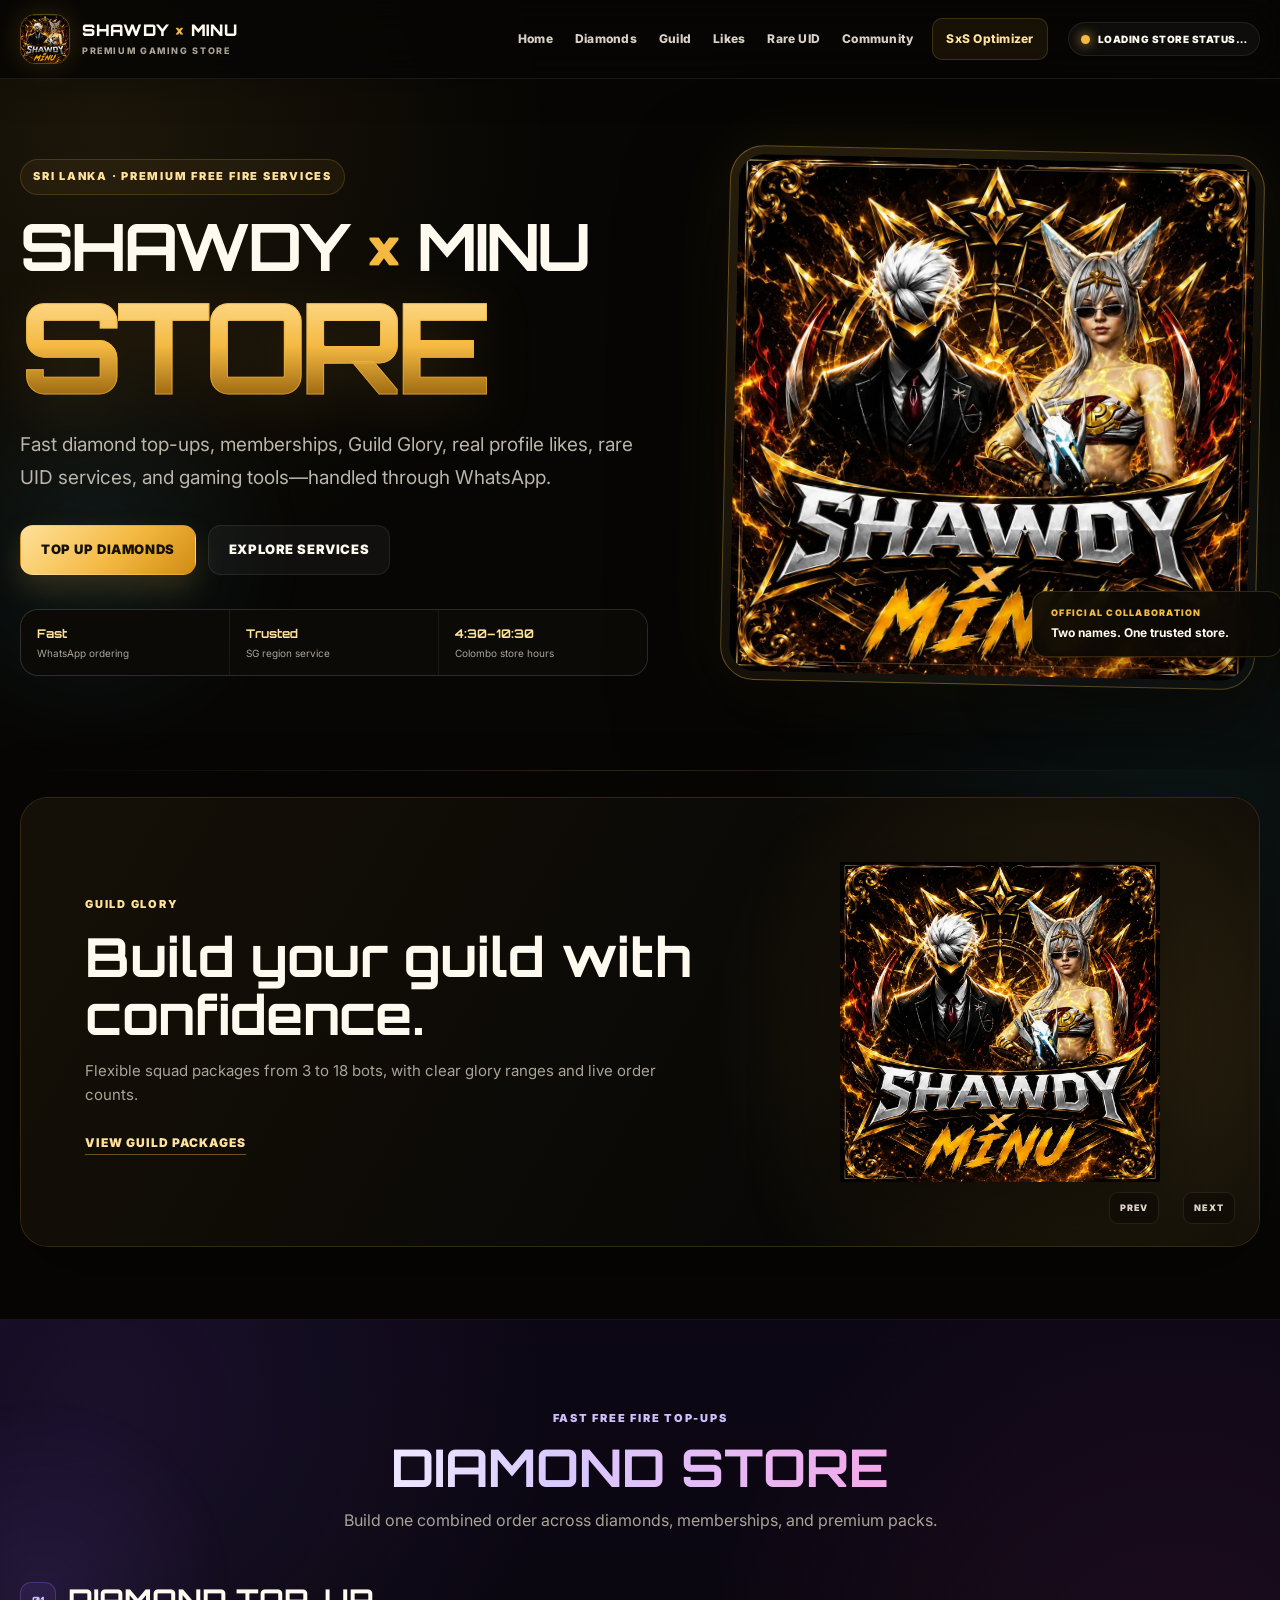
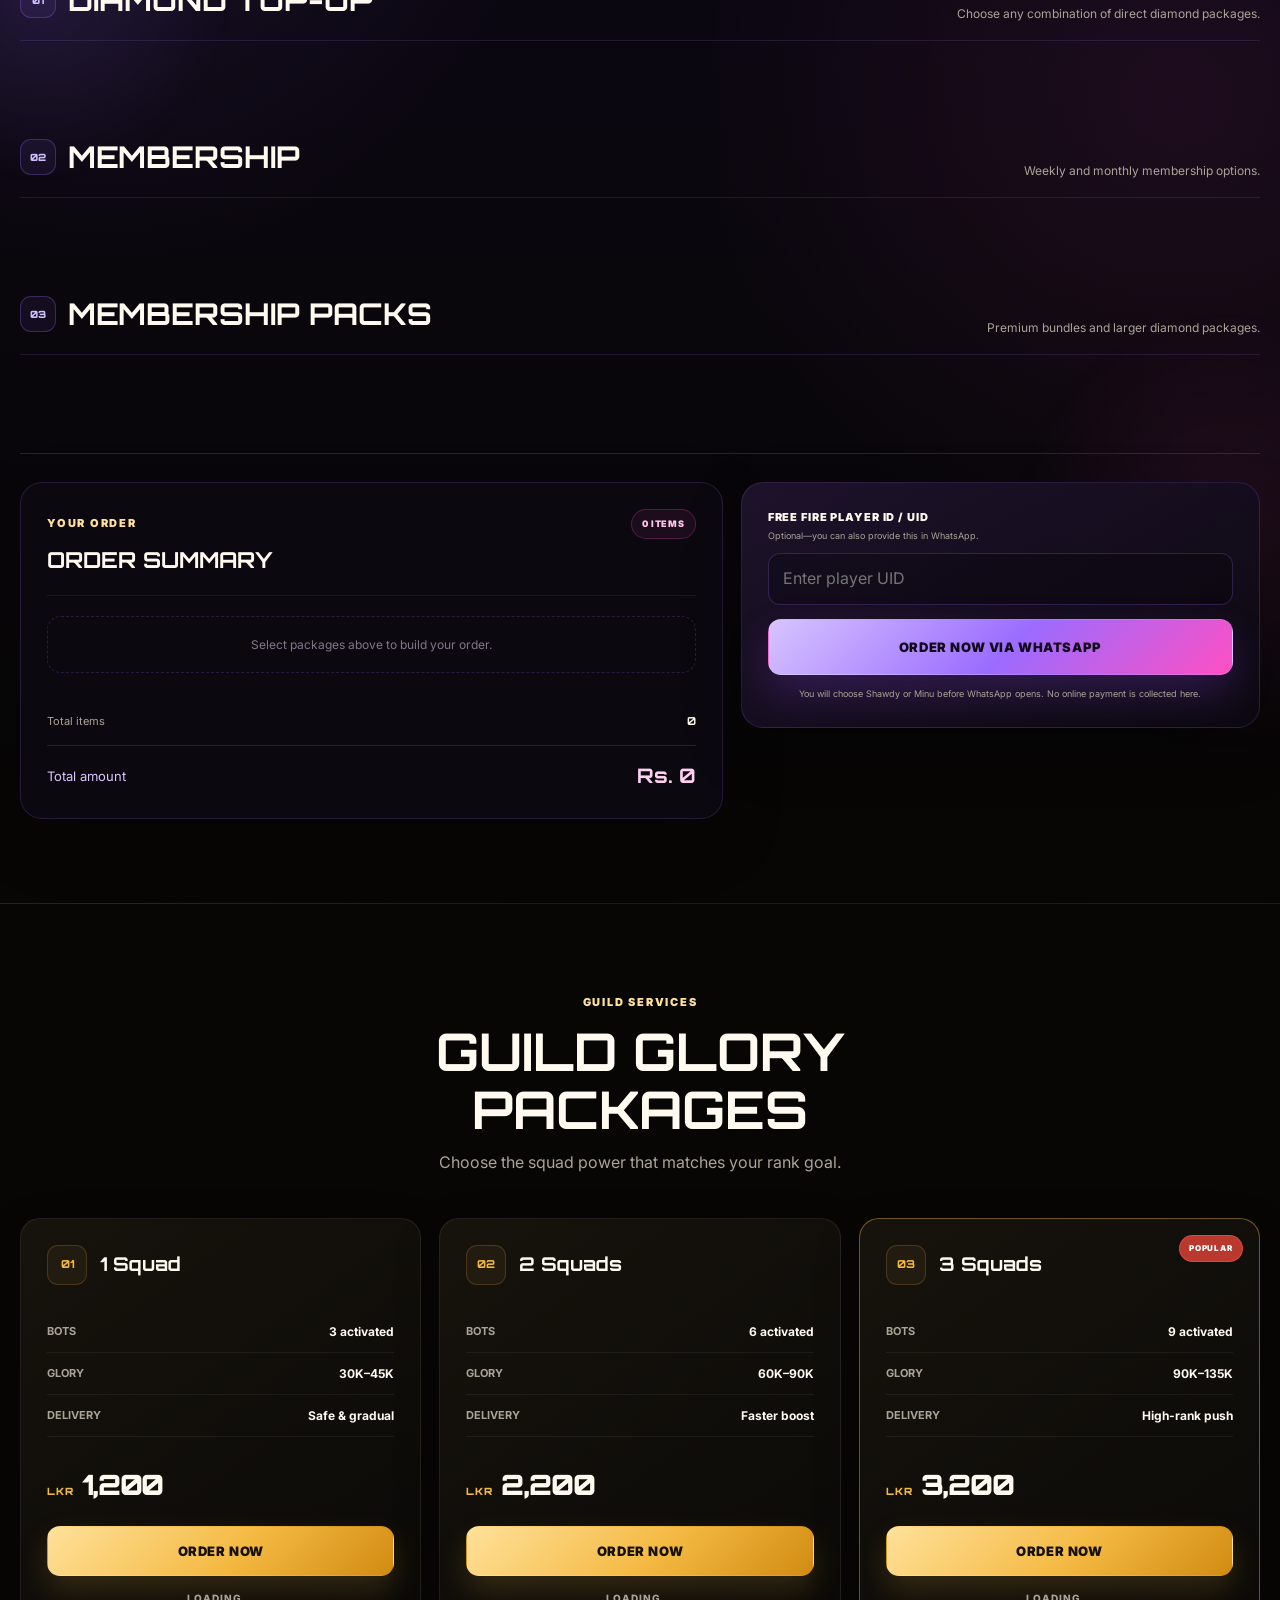
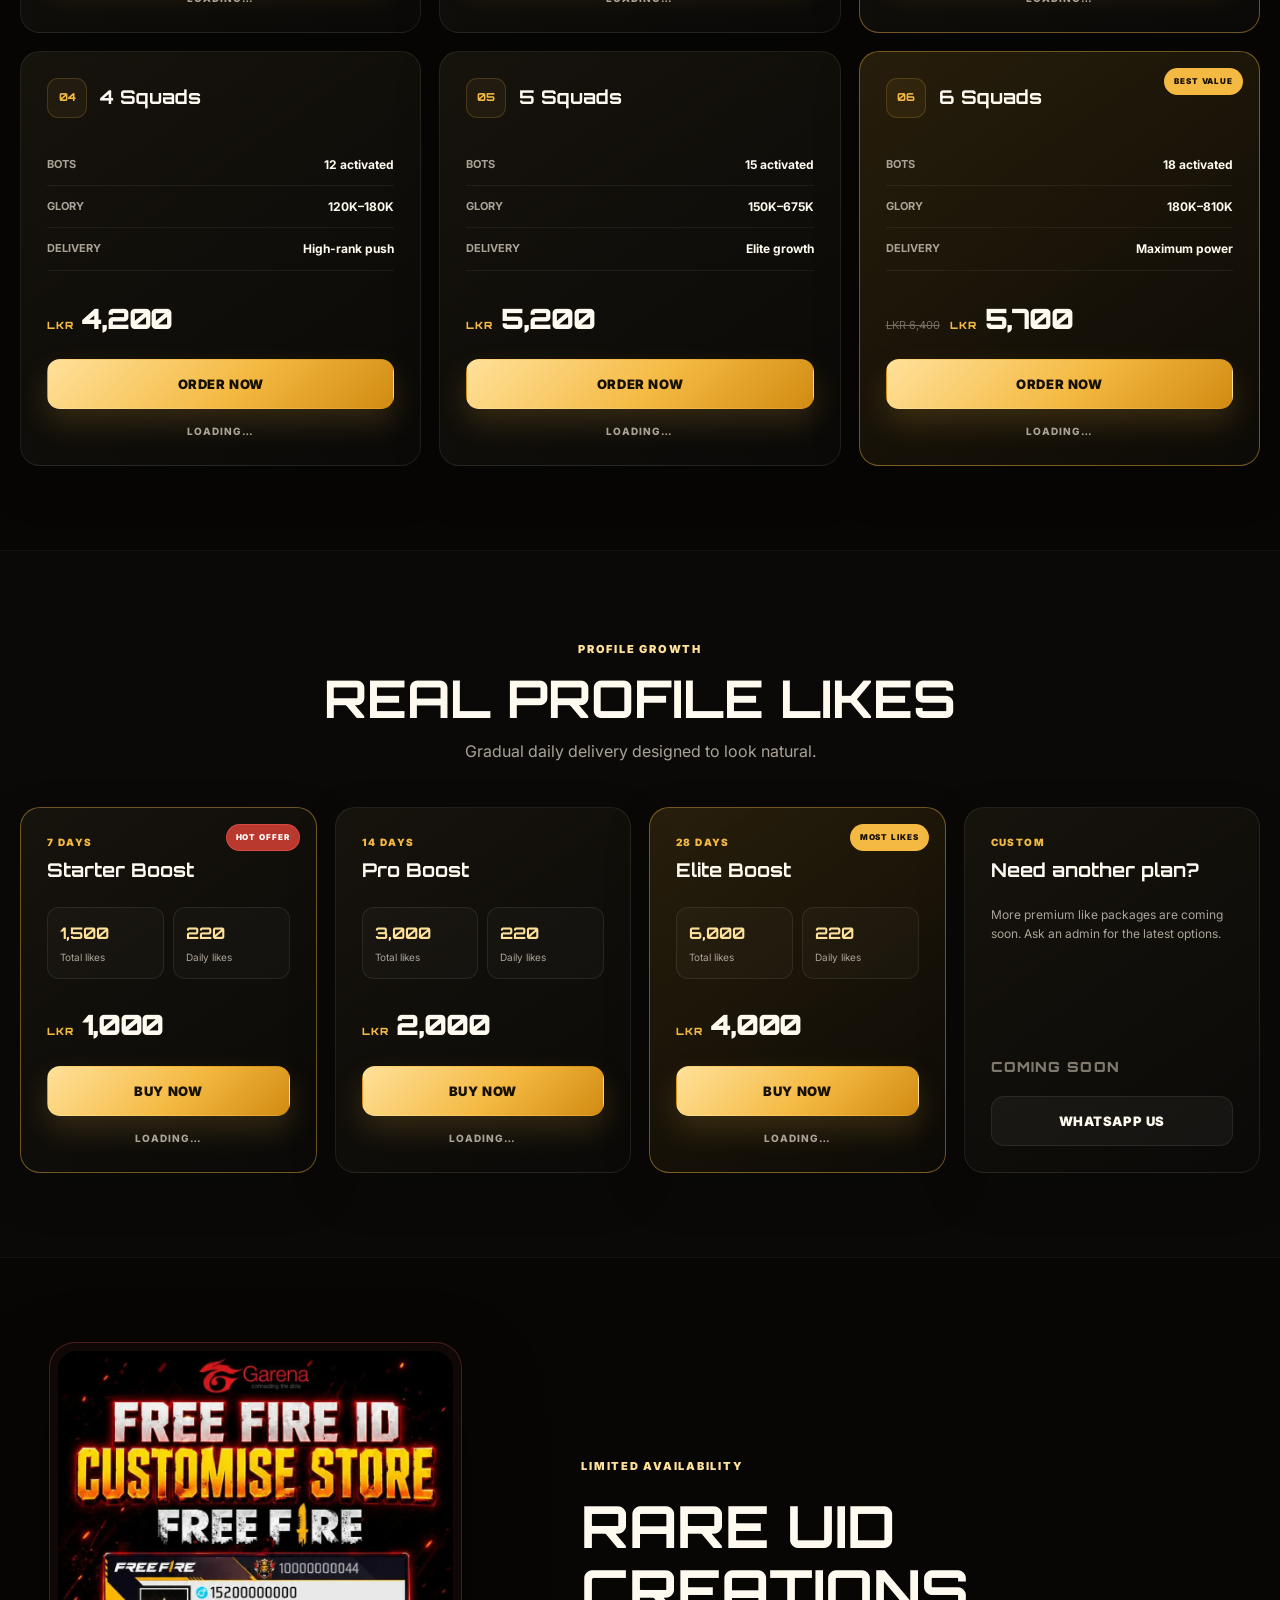
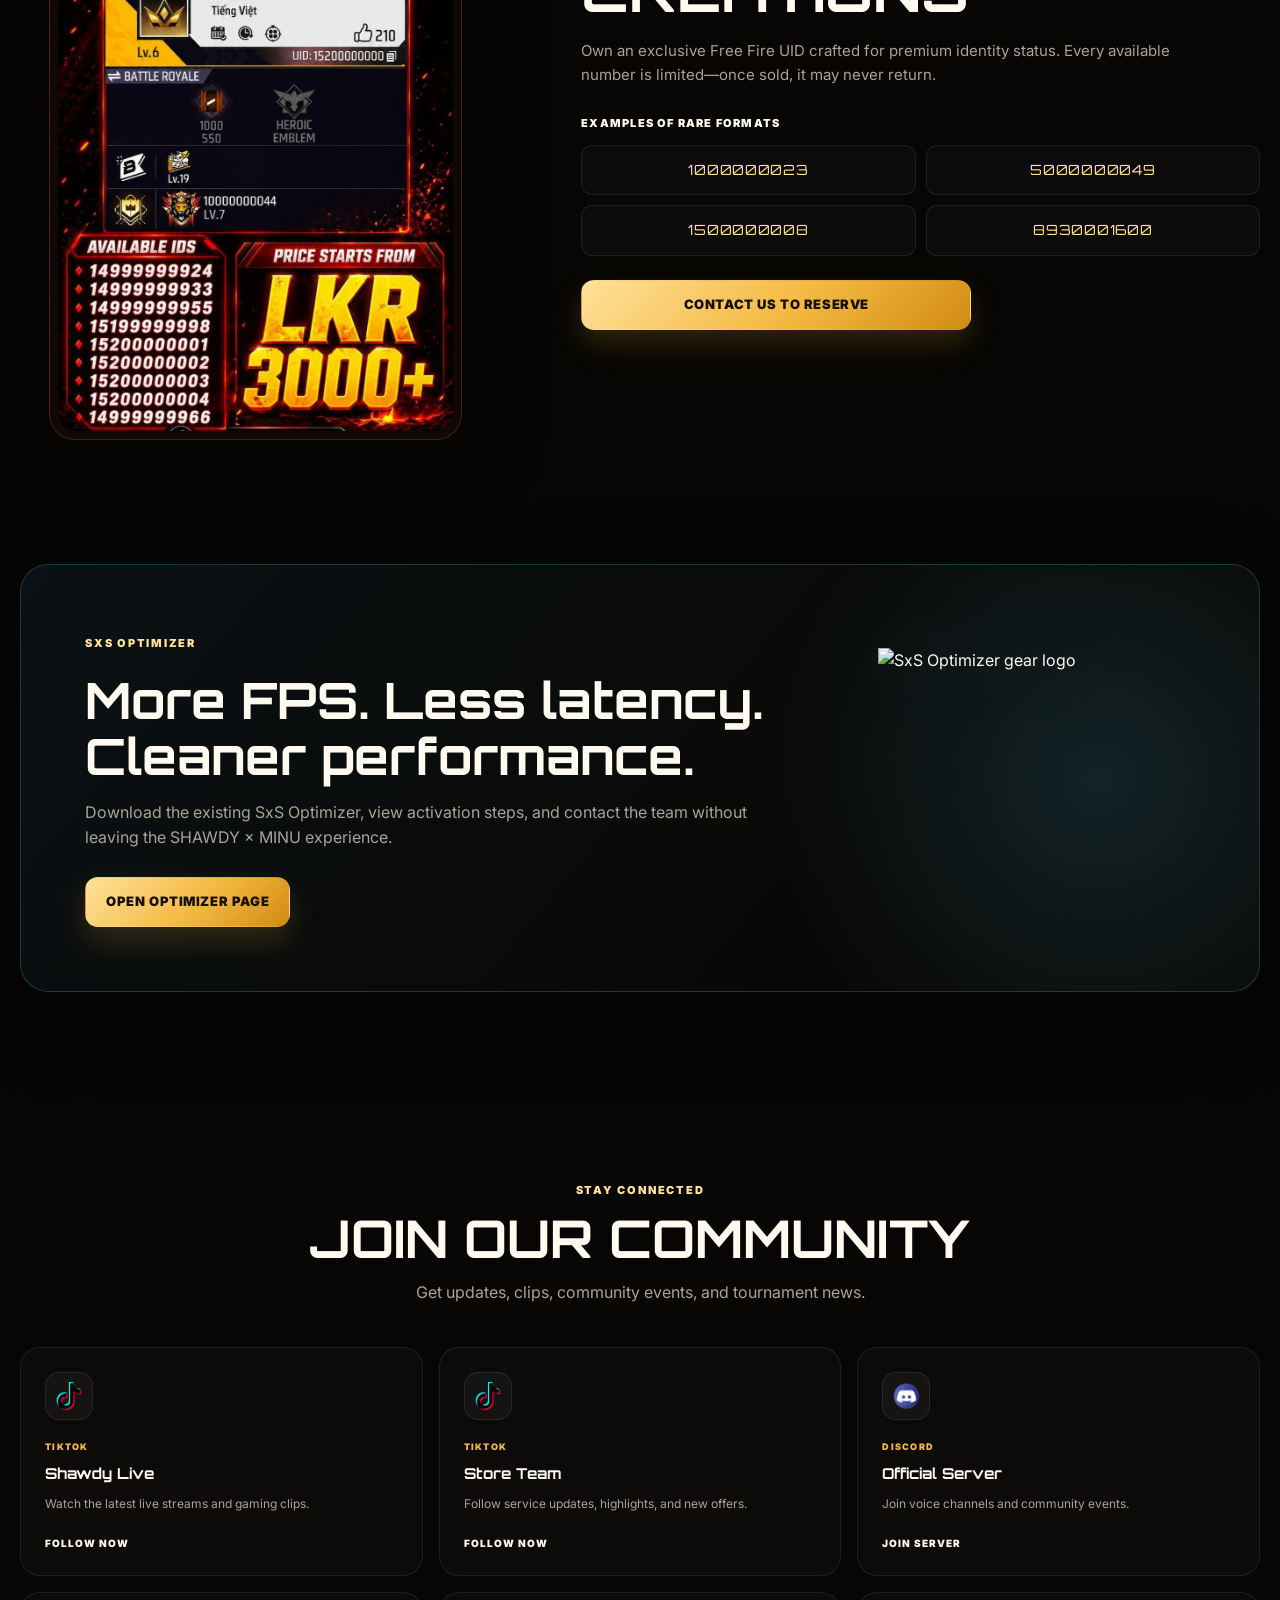
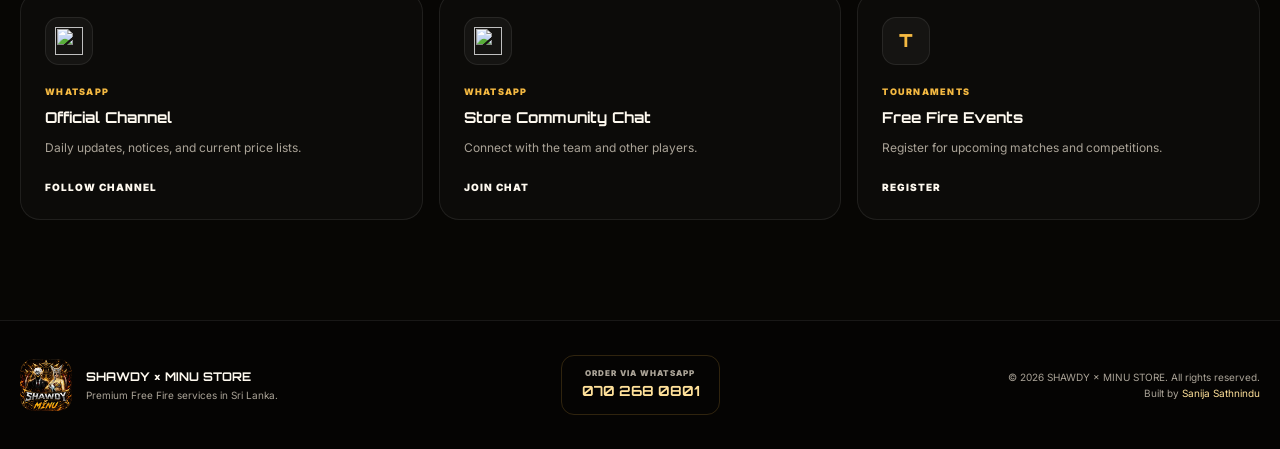
==== index.html @ c2f34974 "Add files via upload" ====
<!DOCTYPE html>
<html lang="en">
<head>
    <meta charset="UTF-8">
    <meta name="viewport" content="width=device-width, initial-scale=1.0">
    <meta name="description" content="SHAWDY X MINU STORE provides Free Fire diamond top-ups, memberships, Guild Glory, real profile likes, rare UID services, and SxS PC optimization in Sri Lanka.">
    <meta name="keywords" content="SHAWDY X MINU STORE, Free Fire Diamonds Sri Lanka, Free Fire Top Up Sri Lanka, Free Fire Membership Sri Lanka, Free Fire Guild Glory Sri Lanka, Free Fire Likes Sri Lanka, Rare UID Sri Lanka, SxS Optimizer">
    <meta name="author" content="Sanija Sathnindu Jayawickrama">
    <meta name="creator" content="Sanija Jayawickrama">
    <meta name="robots" content="index, follow">

    <meta property="og:type" content="website">
    <meta property="og:title" content="SHAWDY × MINU STORE | Premium Free Fire Services">
    <meta property="og:description" content="Fast, trusted Free Fire Guild Glory, profile likes, rare UID services, and PC optimization for Sri Lankan players.">
    <meta property="og:image" content="ASSETS/Branding/shawdy-minu-store.webp">
    <meta property="og:image:alt" content="SHAWDY X MINU STORE official artwork">
    <meta name="twitter:card" content="summary_large_image">
    <meta name="theme-color" content="#080706">

    <title>SHAWDY × MINU STORE | Premium Free Fire Services</title>

    <link rel="preconnect" href="https://fonts.googleapis.com">
    <link rel="preconnect" href="https://fonts.gstatic.com" crossorigin>
    <link href="https://fonts.googleapis.com/css2?family=Inter:wght@400;500;600;700;800&family=Orbitron:wght@600;700;800;900&display=swap" rel="stylesheet">
    <link rel="icon" type="image/png" href="ASSETS/Branding/favicon.png">
    <link rel="stylesheet" href="styles.css?v=3.0">
</head>

<body class="store-page">
    <a class="skip-link" href="#main-content">Skip to content</a>

    <div id="loader" aria-hidden="true">
        <div class="loader-mark">
            <img src="ASSETS/Branding/favicon.png" alt="" width="96" height="96">
            <span class="loader-ring"></span>
        </div>
    </div>

    <nav class="navbar" aria-label="Primary navigation">
        <div class="container nav-wrap">
            <a class="brand" href="#home" aria-label="SHAWDY X MINU STORE home">
                <img src="ASSETS/Branding/favicon.png" alt="SHAWDY X MINU STORE logo" class="nav-logo" width="52" height="52">
                <span class="brand-copy">
                    <span class="brand-text">SHAWDY <b>×</b> MINU</span>
                    <small>Premium gaming store</small>
                </span>
            </a>

            <button class="nav-toggle" id="navToggle" type="button" aria-expanded="false" aria-controls="primaryNav" aria-label="Open navigation">
                <span></span><span></span><span></span>
            </button>

            <div class="nav-panel" id="primaryNav">
                <div class="nav-links">
                    <a href="#home">Home</a>
                    <a href="#diamond-store">Diamonds</a>
                    <a href="#guild">Guild</a>
                    <a href="#likes">Likes</a>
                    <a href="#rare-uid">Rare UID</a>
                    <a href="#community">Community</a>
                    <a href="optimizer.html" class="nav-btn">SxS Optimizer</a>
                </div>

                <div class="status-box" aria-live="polite">
                    <span id="status-dot" class="open-dot"></span>
                    <span id="status-text">Loading store status…</span>
                </div>
            </div>
        </div>
    </nav>

    <main id="main-content">
        <header class="hero" id="home">
            <div class="hero-glow hero-glow-one"></div>
            <div class="hero-glow hero-glow-two"></div>

            <div class="container hero-grid">
                <div class="hero-left">
                    <div class="mini-badge">Sri Lanka · Premium Free Fire Services</div>
                    <h1>
                        <span class="hero-name">SHAWDY <i>×</i> MINU</span>
                        <span class="hero-store">STORE</span>
                    </h1>
                    <p class="hero-lead">Fast diamond top-ups, memberships, Guild Glory, real profile likes, rare UID services, and gaming tools—handled through WhatsApp.</p>

                    <div class="hero-buttons">
                        <a class="btn primary" href="#diamond-store">Top up diamonds</a>
                        <a class="btn secondary" href="#guild">Explore services</a>
                    </div>

                    <div class="trust-row" aria-label="Service highlights">
                        <div><strong>Fast</strong><span>WhatsApp ordering</span></div>
                        <div><strong>Trusted</strong><span>SG region service</span></div>
                        <div><strong>4:30–10:30</strong><span>Colombo store hours</span></div>
                    </div>
                </div>

                <div class="hero-right">
                    <figure class="hero-art-card">
                        <div class="hero-art-frame">
                            <img src="ASSETS/Branding/shawdy-minu-store.webp" alt="SHAWDY X MINU STORE gaming characters and gold emblem" width="1100" height="1100" decoding="async">
                        </div>
                        <figcaption>
                            <span>Official collaboration</span>
                            <strong>Two names. One trusted store.</strong>
                        </figcaption>
                    </figure>
                </div>
            </div>
        </header>

        <section class="banner-carousel-section" aria-label="Store highlights">
            <div class="container">
                <div class="carousel-wrapper">
                    <div class="carousel-track" id="carouselTrack">
                        <article class="carousel-slide promo-slide">
                            <div class="promo-copy">
                                <span class="eyebrow">Guild Glory</span>
                                <h2>Build your guild with confidence.</h2>
                                <p>Flexible squad packages from 3 to 18 bots, with clear glory ranges and live order counts.</p>
                                <a href="#guild" class="text-link">View guild packages</a>
                            </div>
                            <img src="ASSETS/Branding/shawdy-minu-store.webp" alt="SHAWDY X MINU STORE collaboration artwork" width="1100" height="1100" decoding="async">
                        </article>

                        <article class="carousel-slide promo-slide promo-slide-blue">
                            <div class="promo-copy">
                                <span class="eyebrow">Profile Likes</span>
                                <h2>Real likes. Gradual delivery.</h2>
                                <p>Choose 7, 14, or 28-day packages with simple pricing and dependable daily delivery.</p>
                                <a href="#likes" class="text-link">Explore like packages</a>
                            </div>
                            <img src="ASSETS/Admins/minu-gaming.webp" alt="Minu Gaming official artwork" width="760" height="760" loading="lazy" decoding="async">
                        </article>

                        <article class="carousel-slide promo-slide promo-slide-red">
                            <div class="promo-copy">
                                <span class="eyebrow">Rare UID</span>
                                <h2>Stand out with a rare identity.</h2>
                                <p>Reserve a limited Free Fire UID through the same trusted admin selection process.</p>
                                <a href="#rare-uid" class="text-link">See rare UID service</a>
                            </div>
                            <img src="ASSETS/Banners/rare-uid.webp" alt="Free Fire rare UID service preview" width="900" height="1551" loading="lazy" decoding="async">
                        </article>
                    </div>

                    <div class="carousel-controls">
                        <button type="button" id="carouselPrev" class="carousel-arrow" aria-label="Previous highlight">Prev</button>
                        <div class="carousel-dots" id="carouselDots" aria-label="Choose a highlight"></div>
                        <button type="button" id="carouselNext" class="carousel-arrow" aria-label="Next highlight">Next</button>
                    </div>
                </div>
            </div>
        </section>

        <section id="diamond-store" class="section topup-section">
            <div class="topup-orb topup-orb-one"></div>
            <div class="topup-orb topup-orb-two"></div>

            <div class="container">
                <div class="section-heading topup-heading">
                    <span class="section-kicker">Fast Free Fire top-ups</span>
                    <h2 class="title">Diamond Store</h2>
                    <p class="subtitle">Build one combined order across diamonds, memberships, and premium packs.</p>
                </div>

                <div class="topup-group">
                    <div class="topup-group-heading">
                        <div>
                            <span class="topup-group-index">01</span>
                            <h3>Diamond Top-Up</h3>
                        </div>
                        <p>Choose any combination of direct diamond packages.</p>
                    </div>
                    <div class="topup-grid topup-diamond-grid" id="topupDiamondGrid"></div>
                </div>

                <div class="topup-group">
                    <div class="topup-group-heading">
                        <div>
                            <span class="topup-group-index">02</span>
                            <h3>Membership</h3>
                        </div>
                        <p>Weekly and monthly membership options.</p>
                    </div>
                    <div class="topup-grid topup-membership-grid" id="topupMembershipGrid"></div>
                </div>

                <div class="topup-group">
                    <div class="topup-group-heading">
                        <div>
                            <span class="topup-group-index">03</span>
                            <h3>Membership Packs</h3>
                        </div>
                        <p>Premium bundles and larger diamond packages.</p>
                    </div>
                    <div class="topup-grid topup-pack-grid" id="topupMembershipPackGrid"></div>
                </div>

                <aside class="topup-checkout" aria-labelledby="topupSummaryTitle">
                    <div class="topup-summary-panel">
                        <div class="topup-summary-head">
                            <div>
                                <span class="section-kicker">Your order</span>
                                <h3 id="topupSummaryTitle">Order Summary</h3>
                            </div>
                            <span class="topup-cart-count" id="topupCartCount">0 items</span>
                        </div>

                        <div class="topup-summary-empty" id="topupSummaryEmpty">
                            Select packages above to build your order.
                        </div>
                        <ol class="topup-summary-list" id="topupSummaryList"></ol>

                        <div class="topup-totals">
                            <div><span>Total items</span><strong id="topupTotalItems">0</strong></div>
                            <div class="topup-grand-total"><span>Total amount</span><strong id="topupGrandTotal">Rs. 0</strong></div>
                        </div>
                    </div>

                    <div class="topup-order-panel">
                        <label class="topup-uid-label" for="topupPlayerUid">
                            <span>Free Fire Player ID / UID</span>
                            <small>Optional—you can also provide this in WhatsApp.</small>
                        </label>
                        <input id="topupPlayerUid" class="topup-uid-input" type="text" inputmode="numeric" autocomplete="off" maxlength="20" placeholder="Enter player UID">
                        <button class="btn topup-order-button" id="topupOrderButton" type="button">Order now via WhatsApp</button>
                        <p class="topup-order-note">You will choose Shawdy or Minu before WhatsApp opens. No online payment is collected here.</p>
                        <div class="topup-toast" id="topupToast" role="status" aria-live="polite"></div>
                    </div>
                </aside>
            </div>
        </section>

        <section id="guild" class="section package-section">
            <div class="container">
                <div class="section-heading">
                    <span class="section-kicker">Guild services</span>
                    <h2 class="title">Guild Glory Packages</h2>
                    <p class="subtitle">Choose the squad power that matches your rank goal.</p>
                </div>

                <!--<div class="glory-warning premium-glow-card">
                    <div class="warning-badge-zone">
                        <span class="warning-pulse-dot"></span>
                        <span class="warning-badge-text">Server notice</span>
                    </div>
                    <div class="warning-main-body">
                        <h3 class="warning-heading">Bot delivery limitation</h3>
                        <p class="warning-desc">Due to temporary game server restrictions, bots may deliver slightly less than the exact glory count. For the most reliable delivery, <span class="highlight-cyan">we recommend splitting larger orders into lower glory counts.</span></p>
                    </div>
                </div>-->

                <div class="grid package-grid">
                    <article class="card package-card">
                        <div class="package-top"><span class="package-index">01</span><h3>1 Squad</h3></div>
                        <ul class="package-features">
                            <li><span>Bots</span><strong>3 activated</strong></li>
                            <li><span>Glory</span><strong>30K–45K</strong></li>
                            <li><span>Delivery</span><strong>Safe & gradual</strong></li>
                        </ul>
                        <div class="price"><small>LKR</small> 1,200</div>
                        <button class="btn primary full" onclick="buyGuild(1,1200)">Order now</button>
                        <div class="sold-count" id="glory1-display">Loading…</div>
                    </article>

                    <article class="card package-card">
                        <div class="package-top"><span class="package-index">02</span><h3>2 Squads</h3></div>
                        <ul class="package-features">
                            <li><span>Bots</span><strong>6 activated</strong></li>
                            <li><span>Glory</span><strong>60K–90K</strong></li>
                            <li><span>Delivery</span><strong>Faster boost</strong></li>
                        </ul>
                        <div class="price"><small>LKR</small> 2,200</div>
                        <button class="btn primary full" onclick="buyGuild(2,2200)">Order now</button>
                        <div class="sold-count" id="glory2-display">Loading…</div>
                    </article>

                    <article class="card package-card popular-card">
                        <div class="tag hot">Popular</div>
                        <div class="package-top"><span class="package-index">03</span><h3>3 Squads</h3></div>
                        <ul class="package-features">
                            <li><span>Bots</span><strong>9 activated</strong></li>
                            <li><span>Glory</span><strong>90K–135K</strong></li>
                            <li><span>Delivery</span><strong>High-rank push</strong></li>
                        </ul>
                        <div class="price"><small>LKR</small> 3,200</div>
                        <button class="btn primary full" onclick="buyGuild(3,3200)">Order now</button>
                        <div class="sold-count" id="glory3-display">Loading…</div>
                    </article>

                    <article class="card package-card">
                        <div class="package-top"><span class="package-index">04</span><h3>4 Squads</h3></div>
                        <ul class="package-features">
                            <li><span>Bots</span><strong>12 activated</strong></li>
                            <li><span>Glory</span><strong>120K–180K</strong></li>
                            <li><span>Delivery</span><strong>High-rank push</strong></li>
                        </ul>
                        <div class="price"><small>LKR</small> 4,200</div>
                        <button class="btn primary full" onclick="buyGuild(4,4200)">Order now</button>
                        <div class="sold-count" id="glory4-display">Loading…</div>
                    </article>

                    <article class="card package-card">
                        <div class="package-top"><span class="package-index">05</span><h3>5 Squads</h3></div>
                        <ul class="package-features">
                            <li><span>Bots</span><strong>15 activated</strong></li>
                            <li><span>Glory</span><strong>150K–675K</strong></li>
                            <li><span>Delivery</span><strong>Elite growth</strong></li>
                        </ul>
                        <div class="price"><small>LKR</small> 5,200</div>
                        <button class="btn primary full" onclick="buyGuild(5,5200)">Order now</button>
                        <div class="sold-count" id="glory5-display">Loading…</div>
                    </article>

                    <article class="card package-card featured">
                        <div class="tag">Best value</div>
                        <div class="package-top"><span class="package-index">06</span><h3>6 Squads</h3></div>
                        <ul class="package-features">
                            <li><span>Bots</span><strong>18 activated</strong></li>
                            <li><span>Glory</span><strong>180K–810K</strong></li>
                            <li><span>Delivery</span><strong>Maximum power</strong></li>
                        </ul>
                        <div class="price-wrap"><span class="old-price">LKR 6,400</span><div class="price"><small>LKR</small> 5,700</div></div>
                        <button class="btn primary full" onclick="buyGuild(6,5700)">Order now</button>
                        <div class="sold-count" id="glory6-display">Loading…</div>
                    </article>
                </div>
            </div>
        </section>

        <section id="likes" class="section likes-section">
            <div class="container">
                <div class="section-heading">
                    <span class="section-kicker">Profile growth</span>
                    <h2 class="title">Real Profile Likes</h2>
                    <p class="subtitle">Gradual daily delivery designed to look natural.</p>
                </div>

                <div class="grid likes-grid">
                    <article class="card like-card popular-card">
                        <div class="tag hot">Hot offer</div>
                        <span class="duration">7 days</span>
                        <h3>Starter Boost</h3>
                        <div class="like-stats"><div><strong>1,500</strong><span>Total likes</span></div><div><strong>220</strong><span>Daily likes</span></div></div>
                        <div class="price"><small>LKR</small> 1,000</div>
                        <button class="btn primary full" onclick="buyLikes('1000')">Buy now</button>
                        <div class="sold-count" id="likes1-display">Loading…</div>
                    </article>

                    <article class="card like-card">
                        <span class="duration">14 days</span>
                        <h3>Pro Boost</h3>
                        <div class="like-stats"><div><strong>3,000</strong><span>Total likes</span></div><div><strong>220</strong><span>Daily likes</span></div></div>
                        <div class="price"><small>LKR</small> 2,000</div>
                        <button class="btn primary full" onclick="buyLikes('2000')">Buy now</button>
                        <div class="sold-count" id="likes2-display">Loading…</div>
                    </article>

                    <article class="card like-card featured">
                        <div class="tag">Most likes</div>
                        <span class="duration">28 days</span>
                        <h3>Elite Boost</h3>
                        <div class="like-stats"><div><strong>6,000</strong><span>Total likes</span></div><div><strong>220</strong><span>Daily likes</span></div></div>
                        <div class="price"><small>LKR</small> 4,000</div>
                        <button class="btn primary full" onclick="buyLikes('4000')">Buy now</button>
                        <div class="sold-count" id="likes3-display">Loading…</div>
                    </article>

                    <article class="card like-card coming-soon-card">
                        <span class="duration">Custom</span>
                        <h3>Need another plan?</h3>
                        <p>More premium like packages are coming soon. Ask an admin for the latest options.</p>
                        <div class="price soon">Coming soon</div>
                        <button class="btn secondary full" onclick="contactNow('general')">WhatsApp us</button>
                    </article>
                </div>
            </div>
        </section>

        <section class="section rare-uid-section" id="rare-uid">
            <div class="container rare-uid-grid">
                <div class="rare-uid-banner">
                    <img src="ASSETS/Banners/rare-uid.webp" alt="Free Fire rare UID customization examples" width="900" height="1551" loading="lazy" decoding="async">
                </div>

                <div class="rare-uid-content">
                    <span class="section-kicker">Limited availability</span>
                    <h2>Rare UID Creations</h2>
                    <p>Own an exclusive Free Fire UID crafted for premium identity status. Every available number is limited—once sold, it may never return.</p>
                    <p class="uid-label">Examples of rare formats</p>
                    <div class="uid-list">
                        <div class="uid-item">1000000023</div>
                        <div class="uid-item">5000000049</div>
                        <div class="uid-item">1500000008</div>
                        <div class="uid-item">8930001600</div>
                    </div>
                    <button class="btn primary full" onclick="contactNow('rare')">Contact us to reserve</button>
                </div>
            </div>
        </section>

        <section class="section optimizer-promo" id="optimizer">
            <div class="container optimizer-card">
                <div class="optimizer-copy">
                    <span class="section-kicker">SxS Optimizer</span>
                    <h2>More FPS. Less latency. Cleaner performance.</h2>
                    <p>Download the existing SxS Optimizer, view activation steps, and contact the team without leaving the SHAWDY × MINU experience.</p>
                    <a class="btn primary" href="optimizer.html">Open optimizer page</a>
                </div>
                <div class="optimizer-visual">
                    <img src="https://raw.githubusercontent.com/sanija123t/Optimizer/7666cc9d698fb3e716cd021dd858375ea30706c9/gear.png" alt="SxS Optimizer gear logo" width="512" height="512" loading="lazy" decoding="async">
                </div>
            </div>
        </section>

        <section class="community-section" id="community">
            <div class="container">
                <div class="section-heading">
                    <span class="section-kicker">Stay connected</span>
                    <h2 class="title">Join Our Community</h2>
                    <p class="subtitle">Get updates, clips, community events, and tournament news.</p>
                </div>

                <div class="community-grid">
                    <a class="comm-card tiktok-card" href="https://www.tiktok.com/@shawdylive" target="_blank" rel="noopener noreferrer">
                        <div class="comm-icon"><img src="ASSETS/Community/tiktok.png" alt="" width="32" height="32" loading="lazy" decoding="async"></div>
                        <span class="comm-type">TikTok</span>
                        <h3>Shawdy Live</h3>
                        <p>Watch the latest live streams and gaming clips.</p>
                        <span class="comm-btn">Follow now</span>
                    </a>

                    <a class="comm-card tiktok-card" href="https://www.tiktok.com/@ffsgofficial" target="_blank" rel="noopener noreferrer">
                        <div class="comm-icon"><img src="ASSETS/Community/tiktok.png" alt="" width="32" height="32" loading="lazy" decoding="async"></div>
                        <span class="comm-type">TikTok</span>
                        <h3>Store Team</h3>
                        <p>Follow service updates, highlights, and new offers.</p>
                        <span class="comm-btn">Follow now</span>
                    </a>

                    <a class="comm-card discord-card" href="https://discord.gg/xV8QHynQQQ" target="_blank" rel="noopener noreferrer">
                        <div class="comm-icon"><img src="ASSETS/Community/discord.png" alt="" width="32" height="32" loading="lazy" decoding="async"></div>
                        <span class="comm-type">Discord</span>
                        <h3>Official Server</h3>
                        <p>Join voice channels and community events.</p>
                        <span class="comm-btn">Join server</span>
                    </a>

                    <a class="comm-card whatsapp-card" href="https://whatsapp.com/channel/0029Vb843rw5kg76uR1kx63P" target="_blank" rel="noopener noreferrer">
                        <div class="comm-icon"><img src="https://cdn.simpleicons.org/whatsapp/25D366" alt="" width="32" height="32" loading="lazy" decoding="async"></div>
                        <span class="comm-type">WhatsApp</span>
                        <h3>Official Channel</h3>
                        <p>Daily updates, notices, and current price lists.</p>
                        <span class="comm-btn">Follow channel</span>
                    </a>

                    <a class="comm-card whatsapp-card" href="https://chat.whatsapp.com/LBUEeQaNd3849yNPxOLyZ9" target="_blank" rel="noopener noreferrer">
                        <div class="comm-icon"><img src="https://cdn.simpleicons.org/whatsapp/25D366" alt="" width="32" height="32" loading="lazy" decoding="async"></div>
                        <span class="comm-type">WhatsApp</span>
                        <h3>Store Community Chat</h3>
                        <p>Connect with the team and other players.</p>
                        <span class="comm-btn">Join chat</span>
                    </a>

                    <a class="comm-card tournament-card" href="https://chat.whatsapp.com/Cl2eX4Vuj8UFOtxbJUnvQp" target="_blank" rel="noopener noreferrer">
                        <div class="comm-icon tournament-mark">T</div>
                        <span class="comm-type">Tournaments</span>
                        <h3>Free Fire Events</h3>
                        <p>Register for upcoming matches and competitions.</p>
                        <span class="comm-btn">Register</span>
                    </a>
                </div>
            </div>
        </section>
    </main>

    <footer class="footer" id="contact">
        <div class="container footer-grid">
            <div class="footer-brand">
                <img src="ASSETS/Branding/favicon.png" alt="" width="64" height="64" loading="lazy" decoding="async">
                <div><strong>SHAWDY × MINU STORE</strong><span>Premium Free Fire services in Sri Lanka.</span></div>
            </div>

            <a class="footer-contact" href="https://wa.me/94702680801" target="_blank" rel="noopener noreferrer">
                <span>Order via WhatsApp</span>
                <strong>070 268 0801</strong>
            </a>

            <div class="legal-stack">
                <p>© 2026 SHAWDY × MINU STORE. All rights reserved.</p>
                <p class="dev-credit">Built by <a href="https://sanijasathnindu.github.io/Portfolio" target="_blank" rel="noopener noreferrer">Sanija Sathnindu</a></p>
            </div>
        </div>
    </footer>

    <script>
        window.addEventListener("load", () => {
            const loader = document.getElementById("loader");
            if (!loader) return;
            loader.classList.add("loader-hidden");
            setTimeout(() => loader.remove(), 500);
        });

        window.buyGuild = function () { console.log("Store module is loading"); };
        window.buyLikes = function () { console.log("Store module is loading"); };
        window.scrollToId = function (id) { document.getElementById(id)?.scrollIntoView({ behavior: "smooth" }); };
    </script>
    <script type="module" src="script.js?v=3.1"></script>
</body>
</html>
---- styles.css ----
/* =========================
   SHAWDY X MINU - DESIGN TOKENS
========================= */
:root {
    --bg: #070604;
    --bg-soft: #0d0b08;
    --panel: rgba(18, 15, 10, 0.88);
    --panel-solid: #12100c;
    --panel-light: #1b1710;
    --text: #fffaf0;
    --muted: #aaa397;
    --gold: #f4b942;
    --gold-light: #ffe19a;
    --gold-deep: #8a5a09;
    --cyan: #54d8ff;
    --purple: #9b6cff;
    --magenta: #ff4fc3;
    --green: #32e58d;
    --red: #ff5f62;
    --border: rgba(244, 185, 66, 0.18);
    --border-soft: rgba(255, 255, 255, 0.08);
    --shadow: 0 24px 80px rgba(0, 0, 0, 0.38);
    --radius-lg: 28px;
    --radius-md: 20px;
    --radius-sm: 12px;
}

* {
    box-sizing: border-box;
    margin: 0;
    padding: 0;
}

html {
    scroll-behavior: smooth;
    scroll-padding-top: 100px;
}

body {
    min-width: 320px;
    overflow-x: hidden;
    background:
        radial-gradient(circle at 8% 2%, rgba(244, 185, 66, 0.09), transparent 28rem),
        radial-gradient(circle at 92% 12%, rgba(84, 216, 255, 0.07), transparent 26rem),
        var(--bg);
    color: var(--text);
    font-family: "Inter", sans-serif;
    line-height: 1.6;
}

body::before {
    content: "";
    position: fixed;
    inset: 0;
    z-index: -2;
    opacity: 0.13;
    pointer-events: none;
    background-image: linear-gradient(rgba(255,255,255,.025) 1px, transparent 1px), linear-gradient(90deg, rgba(255,255,255,.025) 1px, transparent 1px);
    background-size: 64px 64px;
    -webkit-mask-image: linear-gradient(to bottom, black, transparent 88%);
    mask-image: linear-gradient(to bottom, black, transparent 88%);
}

img {
    display: block;
    max-width: 100%;
    height: auto;
}

button,
a {
    -webkit-tap-highlight-color: transparent;
}

button,
input,
textarea,
select {
    font: inherit;
}

a {
    color: inherit;
}

button:focus-visible,
a:focus-visible {
    outline: 3px solid rgba(84, 216, 255, 0.8);
    outline-offset: 4px;
}

.container {
    width: min(1240px, calc(100% - 40px));
    margin-inline: auto;
}

.skip-link {
    position: fixed;
    top: 12px;
    left: 12px;
    z-index: 1000000;
    padding: 10px 14px;
    border-radius: 10px;
    background: var(--gold);
    color: #100b02;
    font-weight: 800;
    transform: translateY(-150%);
    transition: transform 0.2s ease;
}

.skip-link:focus {
    transform: translateY(0);
}

/* =========================
   SHAWDY X MINU - LOADER
========================= */
#loader {
    position: fixed;
    inset: 0;
    z-index: 999999;
    display: grid;
    place-items: center;
    background: #050403;
    opacity: 1;
    transition: opacity 0.45s ease, visibility 0.45s ease;
}

#loader.loader-hidden {
    opacity: 0;
    visibility: hidden;
}

.loader-mark {
    position: relative;
    width: 98px;
    height: 98px;
}

.loader-mark img {
    width: 74px;
    height: 74px;
    margin: 12px;
    border-radius: 22px;
}

.loader-ring {
    position: absolute;
    inset: 0;
    border: 2px solid rgba(244, 185, 66, 0.16);
    border-top-color: var(--gold);
    border-radius: 50%;
    animation: spin 0.9s linear infinite;
}

@keyframes spin { to { transform: rotate(360deg); } }

/* =========================
   SHAWDY X MINU - NAVIGATION
========================= */
.navbar {
    position: fixed;
    inset: 0 0 auto;
    z-index: 1000;
    border-bottom: 1px solid var(--border-soft);
    background: rgba(7, 6, 4, 0.82);
    box-shadow: 0 10px 36px rgba(0, 0, 0, 0.2);
    backdrop-filter: blur(18px);
}

.nav-wrap {
    min-height: 78px;
    display: flex;
    align-items: center;
    justify-content: space-between;
    gap: 22px;
}

.brand {
    min-width: max-content;
    display: inline-flex;
    align-items: center;
    gap: 12px;
    text-decoration: none;
}

.nav-logo {
    width: 50px;
    height: 50px;
    flex: 0 0 auto;
    border: 1px solid rgba(244, 185, 66, 0.36);
    border-radius: 15px;
    object-fit: cover;
    box-shadow: 0 0 26px rgba(244, 185, 66, 0.16);
}

.brand-copy {
    display: grid;
    line-height: 1.05;
}

.brand-text {
    font-family: "Orbitron", sans-serif;
    font-size: 16px;
    font-weight: 900;
    letter-spacing: 0.04em;
}

.brand-text b {
    color: var(--gold);
}

.brand-copy small {
    margin-top: 7px;
    color: var(--muted);
    font-size: 9px;
    font-weight: 800;
    letter-spacing: 0.18em;
    text-transform: uppercase;
}

.nav-panel,
.nav-links {
    display: flex;
    align-items: center;
}

.nav-panel {
    flex: 1;
    justify-content: flex-end;
    gap: 20px;
}

.nav-links {
    gap: 4px;
}

.nav-links a {
    padding: 10px 9px;
    border-radius: 10px;
    color: #d8d1c6;
    font-size: 12px;
    font-weight: 800;
    letter-spacing: 0.02em;
    text-decoration: none;
    transition: color 0.2s ease, background 0.2s ease, transform 0.2s ease;
}

.nav-links a:hover {
    color: var(--text);
    background: rgba(255, 255, 255, 0.05);
}

.nav-links .nav-btn {
    margin-left: 6px;
    padding-inline: 13px;
    border: 1px solid var(--border);
    color: var(--gold-light);
    background: rgba(244, 185, 66, 0.07);
}

.nav-links .nav-btn:hover {
    color: #130e04;
    background: var(--gold);
    transform: translateY(-1px);
}

.status-box {
    min-height: 34px;
    display: flex;
    align-items: center;
    gap: 8px;
    padding: 8px 12px;
    border: 1px solid var(--border-soft);
    border-radius: 999px;
    background: rgba(255, 255, 255, 0.035);
    white-space: nowrap;
}

.open-dot {
    width: 9px;
    height: 9px;
    flex: 0 0 auto;
    border-radius: 50%;
    background: var(--gold);
    box-shadow: 0 0 12px var(--gold);
}

#status-text {
    font-size: 10px;
    font-weight: 900;
    letter-spacing: 0.05em;
    text-transform: uppercase;
}

.nav-toggle {
    width: 44px;
    height: 44px;
    display: none;
    place-content: center;
    gap: 5px;
    border: 1px solid var(--border-soft);
    border-radius: 12px;
    background: rgba(255, 255, 255, 0.04);
    cursor: pointer;
}

.nav-toggle span {
    width: 19px;
    height: 2px;
    display: block;
    border-radius: 999px;
    background: var(--text);
    transition: transform 0.2s ease, opacity 0.2s ease;
}

.nav-toggle.is-active span:nth-child(1) { transform: translateY(7px) rotate(45deg); }
.nav-toggle.is-active span:nth-child(2) { opacity: 0; }
.nav-toggle.is-active span:nth-child(3) { transform: translateY(-7px) rotate(-45deg); }

/* =========================
   SHAWDY X MINU - HERO
========================= */
.hero {
    position: relative;
    isolation: isolate;
    overflow: hidden;
    padding: 150px 0 86px;
}

.hero::after {
    content: "";
    position: absolute;
    inset: auto 0 0;
    z-index: -1;
    height: 1px;
    background: linear-gradient(90deg, transparent, var(--border), transparent);
}

.hero-glow {
    position: absolute;
    z-index: -2;
    border-radius: 50%;
    filter: blur(5px);
    pointer-events: none;
}

.hero-glow-one {
    top: 14%;
    right: 5%;
    width: 520px;
    height: 520px;
    background: radial-gradient(circle, rgba(244, 185, 66, 0.13), transparent 68%);
}

.hero-glow-two {
    bottom: 0;
    left: -10%;
    width: 440px;
    height: 440px;
    background: radial-gradient(circle, rgba(84, 216, 255, 0.08), transparent 68%);
}

.hero-grid {
    display: grid;
    grid-template-columns: minmax(0, 1.08fr) minmax(380px, 0.92fr);
    align-items: center;
    gap: clamp(44px, 6vw, 88px);
}

.mini-badge,
.section-kicker,
.eyebrow {
    display: inline-flex;
    align-items: center;
    gap: 8px;
    color: var(--gold-light);
    font-size: 11px;
    font-weight: 900;
    letter-spacing: 0.16em;
    text-transform: uppercase;
}

.mini-badge {
    margin-bottom: 20px;
    padding: 8px 12px;
    border: 1px solid var(--border);
    border-radius: 999px;
    background: rgba(244, 185, 66, 0.06);
}

.hero h1 {
    display: grid;
    margin-bottom: 22px;
    font-family: "Orbitron", sans-serif;
    line-height: 0.96;
    text-transform: uppercase;
}

.hero-name {
    max-width: 800px;
    font-size: clamp(36px, 5.1vw, 70px);
    letter-spacing: -0.045em;
}

.hero-name i {
    color: var(--gold);
    font-style: normal;
}

.hero-store {
    margin-top: 8px;
    color: transparent;
    font-size: clamp(64px, 9.8vw, 138px);
    letter-spacing: -0.06em;
    -webkit-text-stroke: 1px rgba(244, 185, 66, 0.58);
    background: linear-gradient(180deg, var(--gold-light), var(--gold), #8c5906);
    background-clip: text;
    -webkit-background-clip: text;
    -webkit-text-fill-color: transparent;
    filter: drop-shadow(0 10px 28px rgba(244, 185, 66, 0.12));
}

.hero-lead {
    max-width: 650px;
    margin-bottom: 30px;
    color: #bcb5aa;
    font-size: clamp(16px, 1.6vw, 19px);
    line-height: 1.75;
}

.hero-buttons {
    display: flex;
    flex-wrap: wrap;
    gap: 12px;
}

.btn {
    min-height: 50px;
    display: inline-flex;
    align-items: center;
    justify-content: center;
    padding: 13px 20px;
    border: 1px solid transparent;
    border-radius: 13px;
    font-size: 13px;
    font-weight: 900;
    letter-spacing: 0.045em;
    text-decoration: none;
    text-transform: uppercase;
    cursor: pointer;
    transition: transform 0.2s ease, box-shadow 0.2s ease, border-color 0.2s ease, background 0.2s ease;
}

.btn:hover {
    transform: translateY(-3px);
}

.btn.primary,
.primary {
    color: #171004;
    background: linear-gradient(135deg, var(--gold-light), var(--gold) 55%, #d18b12);
    box-shadow: 0 14px 30px rgba(244, 185, 66, 0.17);
}

.btn.primary:hover {
    box-shadow: 0 18px 38px rgba(244, 185, 66, 0.26);
}

.btn.secondary,
.secondary {
    border-color: var(--border-soft);
    color: var(--text);
    background: rgba(255, 255, 255, 0.045);
}

.btn.secondary:hover {
    border-color: var(--border);
    background: rgba(244, 185, 66, 0.07);
}

.btn.full {
    width: 100%;
}

.trust-row {
    margin-top: 34px;
    display: grid;
    grid-template-columns: repeat(3, minmax(0, 1fr));
    gap: 1px;
    overflow: hidden;
    border: 1px solid var(--border-soft);
    border-radius: 18px;
    background: var(--border-soft);
}

.trust-row div {
    min-width: 0;
    display: grid;
    gap: 2px;
    padding: 14px 16px;
    background: rgba(12, 10, 7, 0.96);
}

.trust-row strong {
    color: var(--gold-light);
    font-family: "Orbitron", sans-serif;
    font-size: 12px;
}

.trust-row span {
    color: var(--muted);
    font-size: 10px;
}

.hero-art-card {
    position: relative;
}

.hero-art-frame {
    position: relative;
    padding: 8px;
    border: 1px solid rgba(244, 185, 66, 0.35);
    border-radius: 34px;
    background: linear-gradient(145deg, rgba(244, 185, 66, 0.13), rgba(255, 255, 255, 0.02));
    box-shadow: 0 40px 100px rgba(0, 0, 0, 0.54), 0 0 80px rgba(244, 185, 66, 0.08);
    transform: rotate(1.2deg);
}

.hero-art-frame::before {
    content: "";
    position: absolute;
    inset: 18px;
    z-index: 1;
    border: 1px solid rgba(255, 225, 154, 0.22);
    border-radius: 22px;
    pointer-events: none;
}

.hero-art-frame img {
    width: 100%;
    aspect-ratio: 1;
    border-radius: 26px;
    object-fit: contain;
}

.hero-art-card figcaption {
    position: absolute;
    right: -22px;
    bottom: 28px;
    z-index: 2;
    min-width: 250px;
    display: grid;
    padding: 14px 18px;
    border: 1px solid var(--border);
    border-radius: 14px;
    background: rgba(10, 8, 5, 0.92);
    box-shadow: var(--shadow);
    backdrop-filter: blur(12px);
}

.hero-art-card figcaption span {
    color: var(--gold);
    font-size: 9px;
    font-weight: 900;
    letter-spacing: 0.14em;
    text-transform: uppercase;
}

.hero-art-card figcaption strong {
    margin-top: 3px;
    font-size: 12px;
}

/* =========================
   SHAWDY X MINU - PROMO CAROUSEL
========================= */
.banner-carousel-section {
    padding: 26px 0 72px;
}

.carousel-wrapper {
    position: relative;
    overflow: hidden;
    border: 1px solid var(--border);
    border-radius: var(--radius-lg);
    background: #0c0a07;
    box-shadow: var(--shadow);
}

.carousel-track {
    width: 100%;
    display: flex;
    transform: translateX(0);
    transition: transform 0.65s cubic-bezier(.22,.7,.2,1);
}

.carousel-slide {
    width: 100%;
    flex: 0 0 100%;
}

.promo-slide {
    min-height: 400px;
    display: grid;
    grid-template-columns: minmax(0, 1.15fr) minmax(280px, 0.85fr);
    align-items: center;
    gap: 32px;
    padding: clamp(28px, 5vw, 64px);
    overflow: hidden;
    background:
        radial-gradient(circle at 86% 52%, rgba(244, 185, 66, 0.17), transparent 34%),
        linear-gradient(120deg, #151007, #090806 66%);
}

.promo-slide-blue {
    background:
        radial-gradient(circle at 84% 50%, rgba(84, 216, 255, 0.18), transparent 35%),
        linear-gradient(120deg, #071217, #08090a 66%);
}

.promo-slide-red {
    background:
        radial-gradient(circle at 84% 50%, rgba(255, 95, 98, 0.16), transparent 35%),
        linear-gradient(120deg, #170909, #090706 66%);
}

.promo-copy {
    position: relative;
    z-index: 2;
}

.promo-copy h2 {
    max-width: 680px;
    margin: 12px 0 15px;
    font-family: "Orbitron", sans-serif;
    font-size: clamp(30px, 4.2vw, 54px);
    line-height: 1.08;
}

.promo-copy p {
    max-width: 620px;
    margin-bottom: 22px;
    color: var(--muted);
    font-size: 15px;
}

.text-link {
    color: var(--gold-light);
    font-size: 12px;
    font-weight: 900;
    letter-spacing: 0.08em;
    text-decoration-color: rgba(244, 185, 66, 0.4);
    text-underline-offset: 7px;
    text-transform: uppercase;
}

.promo-slide > img {
    justify-self: end;
    width: min(100%, 390px);
    max-height: 320px;
    object-fit: contain;
    filter: drop-shadow(0 24px 42px rgba(0, 0, 0, 0.45));
}

.promo-slide-red > img {
    width: min(100%, 230px);
}

.carousel-controls {
    position: absolute;
    z-index: 5;
    right: 24px;
    bottom: 22px;
    display: flex;
    align-items: center;
    gap: 12px;
}

.carousel-dots {
    display: flex;
    align-items: center;
    gap: 7px;
}

.carousel-dot {
    width: 8px;
    height: 8px;
    padding: 0;
    border: 0;
    border-radius: 999px;
    background: rgba(255, 255, 255, 0.28);
    cursor: pointer;
    transition: width 0.25s ease, background 0.25s ease;
}

.carousel-dot.active {
    width: 24px;
    background: var(--gold);
}

.carousel-arrow {
    padding: 8px 10px;
    border: 1px solid var(--border-soft);
    border-radius: 9px;
    color: #d9d3c8;
    background: rgba(0, 0, 0, 0.28);
    font-size: 9px;
    font-weight: 900;
    letter-spacing: 0.1em;
    text-transform: uppercase;
    cursor: pointer;
}

/* =========================
   SHAWDY X MINU - SECTIONS
========================= */
.section {
    padding: 84px 0;
}

.section-heading {
    max-width: 760px;
    margin: 0 auto 42px;
    text-align: center;
}

.section-kicker {
    margin-bottom: 10px;
}

.title {
    font-family: "Orbitron", sans-serif;
    font-size: clamp(30px, 4.4vw, 52px);
    line-height: 1.12;
    text-transform: uppercase;
}

.subtitle {
    margin-top: 12px;
    color: var(--muted);
    font-size: 16px;
}

.grid {
    display: grid;
    gap: 18px;
}

.package-grid {
    grid-template-columns: repeat(3, minmax(0, 1fr));
}

.card {
    position: relative;
    min-width: 0;
    padding: 26px;
    border: 1px solid var(--border-soft);
    border-radius: var(--radius-md);
    background: linear-gradient(145deg, rgba(25, 21, 14, 0.9), rgba(11, 10, 8, 0.96));
    box-shadow: 0 18px 48px rgba(0, 0, 0, 0.2);
    transition: transform 0.25s ease, border-color 0.25s ease, box-shadow 0.25s ease;
}

.card:hover {
    z-index: 2;
    border-color: rgba(244, 185, 66, 0.35);
    box-shadow: 0 24px 60px rgba(0, 0, 0, 0.32);
    transform: translateY(-5px);
}

.card.featured,
.popular-card {
    border-color: rgba(244, 185, 66, 0.42);
}

.card.featured {
    background: linear-gradient(145deg, rgba(52, 39, 14, 0.72), rgba(13, 11, 7, 0.98));
}

.tag {
    position: absolute;
    top: 16px;
    right: 16px;
    padding: 6px 9px;
    border: 1px solid rgba(244, 185, 66, 0.32);
    border-radius: 999px;
    color: #171004;
    background: var(--gold);
    font-size: 8px;
    font-weight: 900;
    letter-spacing: 0.11em;
    text-transform: uppercase;
}

.tag.hot {
    color: #fff;
    background: #ba392f;
    border-color: rgba(255, 95, 98, 0.44);
}

.package-top {
    display: flex;
    align-items: center;
    gap: 13px;
    margin-bottom: 26px;
}

.package-index {
    width: 40px;
    height: 40px;
    display: grid;
    place-items: center;
    flex: 0 0 auto;
    border: 1px solid var(--border);
    border-radius: 11px;
    color: var(--gold);
    background: rgba(244, 185, 66, 0.06);
    font-family: "Orbitron", sans-serif;
    font-size: 11px;
    font-weight: 800;
}

.card h3 {
    font-family: "Orbitron", sans-serif;
    font-size: 19px;
    line-height: 1.25;
}

.package-features {
    display: grid;
    gap: 0;
    margin-bottom: 26px;
    list-style: none;
}

.package-features li {
    display: flex;
    align-items: center;
    justify-content: space-between;
    gap: 14px;
    padding: 11px 0;
    border-bottom: 1px solid rgba(255, 255, 255, 0.06);
}

.package-features span {
    color: var(--muted);
    font-size: 11px;
    font-weight: 700;
    text-transform: uppercase;
}

.package-features strong {
    font-size: 12px;
    text-align: right;
}

.price {
    color: var(--text);
    font-family: "Orbitron", sans-serif;
    font-size: 28px;
    font-weight: 900;
    letter-spacing: -0.04em;
}

.price small {
    color: var(--gold);
    font-size: 10px;
    letter-spacing: 0.1em;
}

.price-wrap {
    display: flex;
    align-items: baseline;
    flex-wrap: wrap;
    gap: 10px;
}

.old-price {
    color: #756e64;
    font-size: 11px;
    text-decoration: line-through;
}

.package-card .btn,
.like-card .btn {
    margin-top: 18px;
}

.sold-count {
    margin-top: 14px;
    color: var(--muted);
    font-size: 10px;
    font-weight: 800;
    letter-spacing: 0.1em;
    text-align: center;
    text-transform: uppercase;
}

/* =========================
   SHAWDY X MINU - DIAMOND STORE
========================= */
.topup-section {
    position: relative;
    isolation: isolate;
    overflow: hidden;
    border-block: 1px solid rgba(155, 108, 255, 0.12);
    background:
        radial-gradient(circle at 8% 8%, rgba(155, 108, 255, 0.10), transparent 28rem),
        radial-gradient(circle at 92% 32%, rgba(255, 79, 195, 0.08), transparent 30rem),
        linear-gradient(180deg, rgba(14, 8, 24, 0.86), rgba(7, 6, 4, 0.96));
}

.topup-orb {
    position: absolute;
    z-index: -1;
    border-radius: 50%;
    filter: blur(2px);
    pointer-events: none;
}

.topup-orb-one {
    top: 6%;
    left: -160px;
    width: 400px;
    height: 400px;
    background: radial-gradient(circle, rgba(155, 108, 255, 0.12), transparent 68%);
}

.topup-orb-two {
    right: -180px;
    bottom: 12%;
    width: 460px;
    height: 460px;
    background: radial-gradient(circle, rgba(255, 79, 195, 0.09), transparent 68%);
}

.topup-heading .section-kicker,
.topup-group-index {
    color: #d0bfff;
}

.topup-heading .title {
    color: transparent;
    background: linear-gradient(90deg, #fff, #d8c9ff 40%, #ff9be1);
    background-clip: text;
    -webkit-background-clip: text;
    -webkit-text-fill-color: transparent;
}

.topup-group + .topup-group {
    margin-top: 68px;
}

.topup-group-heading {
    display: flex;
    align-items: flex-end;
    justify-content: space-between;
    gap: 24px;
    margin-bottom: 24px;
    padding-bottom: 16px;
    border-bottom: 1px solid rgba(155, 108, 255, 0.16);
}

.topup-group-heading > div {
    display: flex;
    align-items: center;
    gap: 12px;
}

.topup-group-index {
    width: 36px;
    height: 36px;
    display: grid;
    place-items: center;
    flex: 0 0 auto;
    border: 1px solid rgba(155, 108, 255, 0.28);
    border-radius: 11px;
    background: rgba(155, 108, 255, 0.08);
    font-family: "Orbitron", sans-serif;
    font-size: 10px;
    font-weight: 900;
}

.topup-group-heading h3 {
    font-family: "Orbitron", sans-serif;
    font-size: clamp(20px, 2.6vw, 30px);
    text-transform: uppercase;
}

.topup-group-heading p {
    max-width: 460px;
    color: var(--muted);
    font-size: 12px;
    text-align: right;
}

.topup-grid {
    display: grid;
    grid-template-columns: repeat(4, minmax(0, 1fr));
    gap: 16px;
}

.topup-membership-grid {
    grid-template-columns: repeat(3, minmax(0, 1fr));
    max-width: 930px;
}

.topup-card {
    position: relative;
    min-width: 0;
    display: flex;
    flex-direction: column;
    padding: 17px;
    overflow: hidden;
    border: 1px solid rgba(255, 255, 255, 0.075);
    border-radius: 19px;
    background: linear-gradient(150deg, rgba(28, 20, 42, 0.86), rgba(11, 9, 14, 0.96));
    box-shadow: 0 18px 44px rgba(0, 0, 0, 0.22);
    transition: transform 0.22s ease, border-color 0.22s ease, box-shadow 0.22s ease, background 0.22s ease;
}

.topup-card::after {
    content: "";
    position: absolute;
    inset: 0;
    pointer-events: none;
    background: linear-gradient(145deg, rgba(155, 108, 255, 0.04), transparent 42%, rgba(255, 79, 195, 0.025));
}

.topup-card:hover {
    z-index: 2;
    border-color: rgba(155, 108, 255, 0.32);
    box-shadow: 0 24px 54px rgba(0, 0, 0, 0.32);
    transform: translateY(-4px);
}

.topup-card.is-selected {
    border-color: rgba(255, 79, 195, 0.68);
    background: linear-gradient(150deg, rgba(57, 30, 83, 0.9), rgba(14, 9, 19, 0.98));
    box-shadow: 0 0 0 1px rgba(155, 108, 255, 0.18), 0 18px 50px rgba(144, 61, 255, 0.16);
}

.topup-image-stage {
    position: relative;
    z-index: 1;
    min-height: 144px;
    display: grid;
    place-items: center;
    margin-bottom: 16px;
    overflow: hidden;
    border: 1px solid rgba(155, 108, 255, 0.11);
    border-radius: 15px;
    background:
        radial-gradient(circle at center, rgba(93, 65, 161, 0.18), transparent 62%),
        rgba(255, 255, 255, 0.018);
}

.topup-image-stage::before {
    content: "";
    position: absolute;
    width: 86px;
    height: 86px;
    border-radius: 50%;
    background: rgba(155, 108, 255, 0.08);
    filter: blur(22px);
}

.topup-product-image {
    position: relative;
    z-index: 1;
    width: min(84%, 145px);
    max-height: 132px;
    object-fit: contain;
    filter: drop-shadow(0 14px 22px rgba(0, 0, 0, 0.32));
}

.topup-product-image.diamond-image {
    width: 98px;
    image-rendering: auto;
}

.topup-product-name {
    position: relative;
    z-index: 1;
    min-height: 42px;
    margin-bottom: 8px;
    font-family: "Orbitron", sans-serif;
    font-size: 14px;
    line-height: 1.35;
}

.topup-product-price {
    position: relative;
    z-index: 1;
    margin-bottom: 17px;
    color: #e5d9ff;
    font-family: "Orbitron", sans-serif;
    font-size: 20px;
    font-weight: 900;
    letter-spacing: -0.03em;
}

.topup-quantity {
    position: relative;
    z-index: 1;
    min-height: 46px;
    display: grid;
    grid-template-columns: 46px minmax(36px, 1fr) 46px;
    align-items: stretch;
    overflow: hidden;
    border: 1px solid rgba(155, 108, 255, 0.2);
    border-radius: 12px;
    background: rgba(0, 0, 0, 0.2);
}

.topup-quantity-button {
    min-width: 44px;
    min-height: 44px;
    border: 0;
    color: var(--text);
    background: rgba(155, 108, 255, 0.09);
    font-size: 20px;
    font-weight: 800;
    cursor: pointer;
    transition: color 0.15s ease, background 0.15s ease;
}

.topup-quantity-button:hover:not(:disabled) {
    color: #160b25;
    background: #c7aaff;
}

.topup-quantity-button:disabled {
    color: #5f5868;
    cursor: not-allowed;
    background: rgba(255, 255, 255, 0.015);
}

.topup-quantity output {
    display: grid;
    place-items: center;
    color: #fff;
    font-family: "Orbitron", sans-serif;
    font-size: 14px;
    font-weight: 900;
}

.topup-line-total {
    position: relative;
    z-index: 1;
    display: flex;
    align-items: center;
    justify-content: space-between;
    gap: 10px;
    margin-top: 12px;
    color: #777080;
    font-size: 9px;
    font-weight: 800;
    letter-spacing: 0.06em;
    text-transform: uppercase;
}

.topup-line-total strong {
    color: #a49bad;
    font-size: 10px;
}

.topup-card.is-selected .topup-line-total,
.topup-card.is-selected .topup-line-total strong {
    color: #f4c9ff;
}

.topup-checkout {
    display: grid;
    grid-template-columns: minmax(0, 1.15fr) minmax(340px, 0.85fr);
    gap: 18px;
    margin-top: 74px;
    padding-top: 28px;
    border-top: 1px solid rgba(155, 108, 255, 0.22);
}

.topup-summary-panel,
.topup-order-panel {
    min-width: 0;
    padding: 26px;
    border: 1px solid rgba(155, 108, 255, 0.18);
    border-radius: 22px;
    background: rgba(13, 10, 18, 0.88);
    box-shadow: 0 22px 60px rgba(0, 0, 0, 0.24);
}

.topup-summary-head {
    display: flex;
    align-items: flex-start;
    justify-content: space-between;
    gap: 18px;
    padding-bottom: 18px;
    border-bottom: 1px solid rgba(255, 255, 255, 0.06);
}

.topup-summary-head h3 {
    font-family: "Orbitron", sans-serif;
    font-size: 22px;
    text-transform: uppercase;
}

.topup-cart-count {
    flex: 0 0 auto;
    padding: 7px 10px;
    border: 1px solid rgba(255, 79, 195, 0.24);
    border-radius: 999px;
    color: #ffc7ee;
    background: rgba(255, 79, 195, 0.07);
    font-size: 9px;
    font-weight: 900;
    letter-spacing: 0.08em;
    text-transform: uppercase;
}

.topup-summary-empty {
    margin: 20px 0;
    padding: 18px;
    border: 1px dashed rgba(155, 108, 255, 0.2);
    border-radius: 14px;
    color: #7f778a;
    font-size: 12px;
    text-align: center;
}

.topup-summary-list {
    display: grid;
    gap: 0;
    list-style: none;
}

.topup-summary-item {
    display: grid;
    grid-template-columns: minmax(0, 1fr) auto;
    gap: 14px;
    padding: 14px 0;
    border-bottom: 1px solid rgba(255, 255, 255, 0.055);
}

.topup-summary-item div {
    min-width: 0;
    display: grid;
    gap: 2px;
}

.topup-summary-item strong {
    font-size: 12px;
}

.topup-summary-item span {
    color: var(--muted);
    font-size: 10px;
}

.topup-summary-item > b {
    align-self: center;
    color: #e4d8ff;
    font-family: "Orbitron", sans-serif;
    font-size: 12px;
    white-space: nowrap;
}

.topup-totals {
    display: grid;
    gap: 9px;
    margin-top: 20px;
}

.topup-totals > div {
    display: flex;
    align-items: center;
    justify-content: space-between;
    gap: 16px;
    color: var(--muted);
    font-size: 11px;
}

.topup-totals strong {
    color: var(--text);
    font-family: "Orbitron", sans-serif;
}

.topup-totals .topup-grand-total {
    margin-top: 5px;
    padding-top: 14px;
    border-top: 1px solid rgba(155, 108, 255, 0.2);
    color: #d8c9ff;
    font-size: 13px;
}

.topup-grand-total strong {
    color: #ffd0f1;
    font-size: 20px;
}

.topup-order-panel {
    align-self: start;
    background: linear-gradient(150deg, rgba(33, 20, 48, 0.9), rgba(12, 9, 16, 0.97));
}

.topup-uid-label {
    display: grid;
    gap: 3px;
    margin-bottom: 10px;
}

.topup-uid-label span {
    font-size: 11px;
    font-weight: 900;
    letter-spacing: 0.08em;
    text-transform: uppercase;
}

.topup-uid-label small,
.topup-order-note {
    color: var(--muted);
    font-size: 9px;
}

.topup-uid-input {
    width: 100%;
    min-height: 50px;
    padding: 12px 14px;
    border: 1px solid rgba(155, 108, 255, 0.24);
    border-radius: 12px;
    outline: none;
    color: var(--text);
    background: rgba(0, 0, 0, 0.24);
    transition: border-color 0.2s ease, box-shadow 0.2s ease;
}

.topup-uid-input:focus {
    border-color: rgba(255, 79, 195, 0.62);
    box-shadow: 0 0 0 4px rgba(155, 108, 255, 0.09);
}

.topup-order-button {
    width: 100%;
    min-height: 56px;
    margin-top: 14px;
    border: 1px solid rgba(255, 255, 255, 0.12);
    color: #13081b;
    background: linear-gradient(135deg, #d7c4ff, var(--purple) 52%, var(--magenta));
    box-shadow: 0 18px 40px rgba(151, 74, 255, 0.23);
}

.topup-order-button:hover {
    box-shadow: 0 22px 48px rgba(255, 79, 195, 0.23);
}

.topup-order-note {
    margin-top: 12px;
    line-height: 1.5;
    text-align: center;
}

.topup-toast {
    display: none;
    margin-top: 14px;
    padding: 11px 12px;
    border: 1px solid rgba(255, 95, 98, 0.3);
    border-radius: 11px;
    color: #ffc7c8;
    background: rgba(255, 95, 98, 0.08);
    font-size: 11px;
    font-weight: 700;
    text-align: center;
}

.topup-toast.is-visible {
    display: block;
}

@media (max-width: 1120px) {
    .topup-grid { grid-template-columns: repeat(3, minmax(0, 1fr)); }
    .topup-membership-grid { max-width: none; }
    .topup-checkout { grid-template-columns: 1fr; }
}

@media (max-width: 760px) {
    .topup-group + .topup-group { margin-top: 50px; }
    .topup-group-heading { align-items: flex-start; flex-direction: column; gap: 8px; }
    .topup-group-heading p { text-align: left; }
    .topup-grid { grid-template-columns: repeat(2, minmax(0, 1fr)); gap: 12px; }
    .topup-card { padding: 14px; }
    .topup-image-stage { min-height: 124px; }
    .topup-product-image { max-height: 112px; }
    .topup-product-name { min-height: 40px; font-size: 12px; }
    .topup-product-price { font-size: 17px; }
    .topup-checkout { margin-top: 54px; }
    .topup-summary-panel, .topup-order-panel { padding: 20px; }
}

@media (max-width: 340px) {
    .topup-grid { grid-template-columns: 1fr; }
}

/* =========================
   SHAWDY X MINU - SERVER NOTICE
========================= */
.glory-warning {
    position: relative;
    display: grid;
    grid-template-columns: auto 1fr;
    align-items: center;
    gap: 22px;
    margin-bottom: 28px;
    padding: 22px 24px;
    overflow: hidden;
    border: 1px solid rgba(84, 216, 255, 0.25);
    border-radius: 18px;
    background: linear-gradient(110deg, rgba(84, 216, 255, 0.08), rgba(255, 255, 255, 0.025));
}

.warning-badge-zone {
    display: flex;
    align-items: center;
    gap: 9px;
    padding: 8px 11px;
    border: 1px solid rgba(84, 216, 255, 0.22);
    border-radius: 999px;
    background: rgba(84, 216, 255, 0.06);
}

.warning-pulse-dot {
    width: 8px;
    height: 8px;
    border-radius: 50%;
    background: var(--cyan);
    box-shadow: 0 0 14px var(--cyan);
    animation: pulse 1.8s ease-in-out infinite;
}

@keyframes pulse { 50% { opacity: 0.45; transform: scale(0.72); } }

.warning-badge-text {
    color: var(--cyan);
    font-size: 9px;
    font-weight: 900;
    letter-spacing: 0.12em;
    text-transform: uppercase;
}

.warning-heading {
    margin-bottom: 4px;
    font-family: "Orbitron", sans-serif;
    font-size: 13px;
    text-transform: uppercase;
}

.warning-desc {
    color: var(--muted);
    font-size: 12px;
    line-height: 1.65;
}

.highlight-cyan {
    color: #a5edff;
    font-weight: 700;
}

/* =========================
   SHAWDY X MINU - LIKES
========================= */
.likes-section {
    border-block: 1px solid rgba(255,255,255,.045);
    background: rgba(255, 255, 255, 0.014);
}

.likes-grid {
    grid-template-columns: repeat(4, minmax(0, 1fr));
}

.like-card {
    display: flex;
    flex-direction: column;
}

.like-card .duration {
    margin-bottom: 9px;
    color: var(--gold);
    font-size: 10px;
    font-weight: 900;
    letter-spacing: 0.14em;
    text-transform: uppercase;
}

.like-stats {
    display: grid;
    grid-template-columns: repeat(2, minmax(0, 1fr));
    gap: 9px;
    margin: 24px 0;
}

.like-stats div {
    display: grid;
    gap: 3px;
    padding: 13px 12px;
    border: 1px solid var(--border-soft);
    border-radius: 12px;
    background: rgba(255, 255, 255, 0.025);
}

.like-stats strong {
    color: var(--gold-light);
    font-family: "Orbitron", sans-serif;
    font-size: 16px;
}

.like-stats span,
.coming-soon-card p {
    color: var(--muted);
    font-size: 10px;
}

.coming-soon-card p {
    margin: 22px 0;
    font-size: 12px;
}

.price.soon {
    margin-top: auto;
    color: #7f786d;
    font-size: 14px;
    letter-spacing: 0.08em;
    text-transform: uppercase;
}

/* =========================
   SHAWDY X MINU - RARE UID
========================= */
.rare-uid-grid {
    display: grid;
    grid-template-columns: minmax(300px, 0.82fr) minmax(0, 1.18fr);
    align-items: center;
    gap: clamp(42px, 7vw, 96px);
}

.rare-uid-banner {
    position: relative;
    max-width: 470px;
    justify-self: center;
    padding: 8px;
    border: 1px solid rgba(255, 95, 98, 0.24);
    border-radius: 26px;
    background: rgba(255, 95, 98, 0.035);
    box-shadow: 0 32px 80px rgba(0, 0, 0, 0.4);
}

.rare-uid-banner img {
    width: 100%;
    max-height: 680px;
    border-radius: 19px;
    object-fit: contain;
}

.rare-uid-content h2 {
    margin: 8px 0 18px;
    font-family: "Orbitron", sans-serif;
    font-size: clamp(34px, 5vw, 58px);
    line-height: 1.1;
    text-transform: uppercase;
}

.rare-uid-content > p {
    max-width: 640px;
    color: var(--muted);
    font-size: 15px;
}

.rare-uid-content .uid-label {
    margin: 28px 0 12px;
    color: var(--text);
    font-size: 11px;
    font-weight: 900;
    letter-spacing: 0.11em;
    text-transform: uppercase;
}

.uid-list {
    display: grid;
    grid-template-columns: repeat(2, minmax(0, 1fr));
    gap: 10px;
}

.uid-item {
    min-width: 0;
    padding: 13px 14px;
    border: 1px solid var(--border-soft);
    border-radius: 11px;
    color: var(--gold-light);
    background: rgba(255, 255, 255, 0.025);
    font-family: "Orbitron", sans-serif;
    font-size: clamp(11px, 1.3vw, 14px);
    letter-spacing: 0.05em;
    text-align: center;
}

.rare-uid-content .btn {
    max-width: 390px;
    margin-top: 24px;
}

/* =========================
   SHAWDY X MINU - OPTIMIZER PROMO
========================= */
.optimizer-promo {
    padding-top: 40px;
}

.optimizer-card {
    position: relative;
    display: grid;
    grid-template-columns: minmax(0, 1.3fr) minmax(220px, 0.7fr);
    align-items: center;
    gap: 44px;
    overflow: hidden;
    padding: clamp(30px, 5vw, 66px);
    border: 1px solid rgba(84, 216, 255, 0.21);
    border-radius: var(--radius-lg);
    background:
        radial-gradient(circle at 87% 50%, rgba(84, 216, 255, 0.13), transparent 30%),
        linear-gradient(130deg, #0b1114, #090806 68%);
    box-shadow: var(--shadow);
}

.optimizer-copy h2 {
    max-width: 790px;
    margin: 9px 0 16px;
    font-family: "Orbitron", sans-serif;
    font-size: clamp(30px, 4vw, 50px);
    line-height: 1.12;
}

.optimizer-copy p {
    max-width: 700px;
    margin-bottom: 26px;
    color: var(--muted);
}

.optimizer-visual img {
    width: min(100%, 260px);
    margin-inline: auto;
    object-fit: contain;
    filter: drop-shadow(0 0 40px rgba(84, 216, 255, 0.23));
}

/* =========================
   SHAWDY X MINU - COMMUNITY
========================= */
.community-section {
    padding: 100px 0;
}

.community-grid {
    display: grid;
    grid-template-columns: repeat(3, minmax(0, 1fr));
    gap: 16px;
}

.comm-card {
    min-width: 0;
    display: grid;
    grid-template-rows: auto auto auto 1fr auto;
    align-items: start;
    padding: 24px;
    border: 1px solid var(--border-soft);
    border-radius: var(--radius-md);
    background: rgba(255, 255, 255, 0.025);
    text-decoration: none;
    transition: transform 0.22s ease, border-color 0.22s ease, background 0.22s ease;
}

.comm-card:hover {
    border-color: rgba(244, 185, 66, 0.35);
    background: rgba(244, 185, 66, 0.045);
    transform: translateY(-5px);
}

.comm-icon {
    width: 48px;
    height: 48px;
    display: grid;
    place-items: center;
    margin-bottom: 20px;
    border: 1px solid var(--border-soft);
    border-radius: 14px;
    background: rgba(255, 255, 255, 0.04);
}

.comm-icon img {
    width: 28px;
    height: 28px;
    object-fit: contain;
}

.tournament-mark {
    color: var(--gold);
    font-family: "Orbitron", sans-serif;
    font-size: 18px;
    font-weight: 900;
}

.comm-type {
    margin-bottom: 7px;
    color: var(--gold);
    font-size: 9px;
    font-weight: 900;
    letter-spacing: 0.14em;
    text-transform: uppercase;
}

.comm-card h3 {
    margin-bottom: 8px;
    font-family: "Orbitron", sans-serif;
    font-size: 15px;
}

.comm-card p {
    margin-bottom: 22px;
    color: var(--muted);
    font-size: 12px;
}

.comm-btn {
    color: var(--text);
    font-size: 10px;
    font-weight: 900;
    letter-spacing: 0.1em;
    text-transform: uppercase;
}

/* =========================
   SHAWDY X MINU - FOOTER
========================= */
.footer {
    padding: 34px 0;
    border-top: 1px solid var(--border-soft);
    background: #050403;
}

.footer-grid {
    display: grid;
    grid-template-columns: 1fr auto 1fr;
    align-items: center;
    gap: 30px;
}

.footer-brand {
    min-width: 0;
    display: flex;
    align-items: center;
    gap: 14px;
}

.footer-brand img {
    width: 52px;
    height: 52px;
    flex: 0 0 auto;
    border-radius: 14px;
}

.footer-brand div {
    display: grid;
}

.footer-brand strong {
    font-family: "Orbitron", sans-serif;
    font-size: 12px;
}

.footer-brand span,
.legal-stack {
    color: var(--muted);
    font-size: 10px;
}

.footer-contact {
    display: grid;
    padding: 11px 20px;
    border: 1px solid var(--border);
    border-radius: 13px;
    text-decoration: none;
    text-align: center;
}

.footer-contact span {
    color: var(--muted);
    font-size: 8px;
    font-weight: 900;
    letter-spacing: 0.12em;
    text-transform: uppercase;
}

.footer-contact strong {
    color: var(--gold-light);
    font-family: "Orbitron", sans-serif;
    font-size: 14px;
}

.legal-stack {
    justify-self: end;
    text-align: right;
}

.dev-credit a {
    color: var(--gold-light);
    text-decoration: none;
}

/* =========================
   SHAWDY X MINU - ADMIN MODAL
========================= */
#adminPopupWrap {
    position: fixed;
    inset: 0;
    z-index: 999999;
    display: none;
    align-items: center;
    justify-content: center;
    padding: 18px;
    background: rgba(2, 2, 2, 0.82);
    backdrop-filter: blur(12px);
}

#adminPopupBox {
    width: min(100%, 480px);
    max-height: calc(100vh - 36px);
    overflow-y: auto;
    padding: 30px;
    border: 1px solid rgba(244, 185, 66, 0.28);
    border-radius: 26px;
    background: linear-gradient(150deg, #19140b, #090806 62%);
    box-shadow: 0 36px 100px rgba(0, 0, 0, 0.62);
    transform: translateY(14px) scale(0.96);
    opacity: 0;
    transition: transform 0.26s ease, opacity 0.26s ease;
}

#adminPopupBox.is-open {
    opacity: 1;
    transform: translateY(0) scale(1);
}

.admin-modal-head {
    position: relative;
    margin-bottom: 22px;
    padding-right: 44px;
}

#adminTitle {
    font-family: "Orbitron", sans-serif;
    font-size: 20px;
    font-weight: 900;
    line-height: 1.25;
    text-transform: uppercase;
}

#adminSub {
    margin-top: 7px;
    color: var(--muted);
    font-size: 12px;
}

#adminCloseBtn {
    position: absolute;
    top: -4px;
    right: 0;
    width: 38px;
    height: 38px;
    display: grid;
    place-items: center;
    border: 1px solid var(--border-soft);
    border-radius: 11px;
    color: var(--text);
    background: rgba(255, 255, 255, 0.04);
    font-size: 16px;
    cursor: pointer;
}

.admin-options {
    display: grid;
    gap: 12px;
}

.adminBtn {
    width: 100%;
    display: grid;
    grid-template-columns: 58px 1fr auto;
    align-items: center;
    gap: 14px;
    padding: 12px;
    border: 1px solid var(--border-soft);
    border-radius: 16px;
    color: var(--text);
    background: rgba(255, 255, 255, 0.03);
    text-align: left;
    cursor: pointer;
    transition: border-color 0.2s ease, background 0.2s ease, transform 0.2s ease;
}

.adminBtn:hover {
    border-color: rgba(244, 185, 66, 0.38);
    background: rgba(244, 185, 66, 0.06);
    transform: translateY(-2px);
}

.adminBtn:disabled {
    opacity: 0.5;
    cursor: wait;
}

.admin-avatar {
    width: 58px;
    height: 58px;
    border: 1px solid var(--border);
    border-radius: 14px;
    object-fit: cover;
}

.admin-name {
    display: grid;
    gap: 2px;
}

.admin-name strong {
    font-family: "Orbitron", sans-serif;
    font-size: 12px;
}

.admin-name small,
.admin-phone {
    color: var(--muted);
    font-size: 9px;
}

.admin-phone {
    color: var(--gold-light);
    font-weight: 800;
}

.admin-safe-note {
    margin-top: 18px;
    color: #777168;
    font-size: 9px;
    line-height: 1.5;
    text-align: center;
}

/* =========================
   SXS OPTIMIZER PAGE
========================= */
.optimizer-page {
    background:
        radial-gradient(circle at 15% 10%, rgba(84, 216, 255, 0.1), transparent 30rem),
        radial-gradient(circle at 88% 30%, rgba(244, 185, 66, 0.07), transparent 28rem),
        var(--bg);
}

.optimizer-page .brand-text b {
    color: var(--cyan);
}

.optimizer-page .hero {
    padding-bottom: 72px;
}

.sxs-hero .hero-grid {
    grid-template-columns: minmax(0, 1.15fr) minmax(320px, .85fr);
}

.sxs-hero .hero-name {
    color: transparent;
    background: linear-gradient(90deg, #e9fbff, var(--cyan));
    background-clip: text;
    -webkit-background-clip: text;
    -webkit-text-fill-color: transparent;
}

.sxs-hero .hero-store {
    font-size: clamp(48px, 7vw, 96px);
    background: linear-gradient(180deg, #fff, #8be9ff, #1497c0);
    background-clip: text;
    -webkit-background-clip: text;
    -webkit-text-fill-color: transparent;
    -webkit-text-stroke: 0;
}

.download-count {
    margin-top: 18px;
    display: inline-flex;
    color: #9eecff;
}

.optimizer-showcase {
    min-height: 430px;
    display: grid;
    place-items: center;
    position: relative;
    border: 1px solid rgba(84, 216, 255, 0.2);
    border-radius: 30px;
    background: radial-gradient(circle, rgba(84, 216, 255, 0.12), rgba(255,255,255,.018) 58%, transparent 59%);
}

.optimizer-showcase .optimizer-gear {
    width: min(74%, 310px);
    filter: drop-shadow(0 0 48px rgba(84, 216, 255, 0.25));
}

.optimizer-showcase .store-seal {
    position: absolute;
    right: 22px;
    bottom: 22px;
    width: 92px;
    height: 92px;
    border: 2px solid rgba(244, 185, 66, 0.35);
    border-radius: 20px;
    object-fit: cover;
    box-shadow: 0 16px 44px rgba(0,0,0,.42);
}

.activation-section {
    padding-top: 62px;
}

.activation-grid {
    grid-template-columns: repeat(3, minmax(0, 1fr));
}

.step-card {
    min-height: 230px;
}

.step-number {
    margin-bottom: 28px;
    color: var(--cyan);
    font-family: "Orbitron", sans-serif;
    font-size: 11px;
    font-weight: 900;
    letter-spacing: .12em;
}

.step-card h3 {
    margin-bottom: 12px;
}

.step-card p {
    color: var(--muted);
    font-size: 13px;
}

.activation-cta {
    margin-top: 30px;
    text-align: center;
}

/* =========================
   RESPONSIVE DESIGN
========================= */
@media (max-width: 1120px) {
    .nav-links a:not(.nav-btn) { display: none; }
    .package-grid { grid-template-columns: repeat(2, minmax(0, 1fr)); }
    .likes-grid { grid-template-columns: repeat(2, minmax(0, 1fr)); }
}

@media (max-width: 1120px) {
    .container { width: min(100% - 32px, 760px); }
    .nav-wrap { min-height: 70px; }
    .nav-logo { width: 46px; height: 46px; }
    .nav-toggle { display: grid; }

    .nav-panel {
        position: absolute;
        top: calc(100% + 1px);
        left: 16px;
        right: 16px;
        display: none;
        align-items: stretch;
        flex-direction: column;
        gap: 12px;
        padding: 16px;
        border: 1px solid var(--border);
        border-top: 0;
        border-radius: 0 0 18px 18px;
        background: rgba(9, 7, 5, 0.97);
        box-shadow: var(--shadow);
        backdrop-filter: blur(18px);
    }

    .nav-panel.is-open { display: flex; }
    .nav-links { display: grid; grid-template-columns: repeat(2, minmax(0, 1fr)); }
    .nav-links a:not(.nav-btn) { display: block; }
    .nav-links a { padding: 11px 12px; border: 1px solid rgba(255,255,255,.05); }
    .nav-links .nav-btn { margin-left: 0; }
    .status-box { justify-content: center; }

    .optimizer-page .nav-panel {
        position: static;
        display: flex;
        flex: 0 0 auto;
        align-items: center;
        flex-direction: row;
        padding: 0;
        border: 0;
        border-radius: 0;
        background: none;
        box-shadow: none;
        backdrop-filter: none;
    }

    .optimizer-page .nav-links { display: flex; }
    .optimizer-page .nav-links .nav-btn { display: block; font-size: 10px; }
    .optimizer-page .status-box { display: none; }

    .hero { padding: 118px 0 68px; }
    .hero-grid,
    .sxs-hero .hero-grid { grid-template-columns: 1fr; gap: 48px; }
    .hero-left { text-align: center; }
    .hero-lead { margin-inline: auto; }
    .hero-buttons { justify-content: center; }
    .trust-row { max-width: 650px; margin-inline: auto; margin-top: 30px; text-align: left; }
    .hero-right { width: min(100%, 560px); margin-inline: auto; }
    .hero-art-card figcaption { right: 18px; }

    .promo-slide { min-height: 560px; grid-template-columns: 1fr; gap: 24px; padding-bottom: 74px; text-align: center; }
    .promo-copy p { margin-inline: auto; }
    .promo-slide > img { justify-self: center; max-height: 230px; }
    .promo-slide-red > img { max-height: 260px; }
    .carousel-controls { right: 50%; transform: translateX(50%); }

    .section { padding: 70px 0; }
    .glory-warning { grid-template-columns: 1fr; gap: 13px; }
    .warning-badge-zone { width: max-content; }
    .rare-uid-grid { grid-template-columns: 1fr; }
    .rare-uid-banner { max-width: 390px; }
    .rare-uid-content { text-align: center; }
    .rare-uid-content > p { margin-inline: auto; }
    .rare-uid-content .btn { margin-inline: auto; }

    .optimizer-card { grid-template-columns: 1fr; text-align: center; }
    .optimizer-copy p { margin-inline: auto; }
    .optimizer-visual { grid-row: 1; }

    .community-grid { grid-template-columns: repeat(2, minmax(0, 1fr)); }
    .footer-grid { grid-template-columns: 1fr; justify-items: center; text-align: center; }
    .legal-stack { justify-self: center; text-align: center; }

    .activation-grid { grid-template-columns: 1fr; }
}

@media (max-width: 640px) {
    .container { width: min(100% - 24px, 520px); }
    .brand-copy small { display: none; }
    .brand-text { font-size: 12px; }
    .nav-logo { width: 42px; height: 42px; border-radius: 12px; }

    .hero { padding-top: 106px; }
    .hero-name { font-size: clamp(32px, 10.4vw, 48px); }
    .hero-store { font-size: clamp(62px, 22vw, 96px); }
    .hero-lead { font-size: 15px; }
    .hero-buttons .btn { width: 100%; }
    .trust-row { grid-template-columns: 1fr; }
    .trust-row div { text-align: center; }
    .hero-art-frame { border-radius: 24px; }
    .hero-art-frame img { border-radius: 18px; }
    .hero-art-card figcaption { position: relative; right: auto; bottom: auto; min-width: 0; width: calc(100% - 28px); margin: -20px auto 0; }

    .banner-carousel-section { padding-bottom: 50px; }
    .carousel-wrapper { border-radius: 20px; }
    .promo-slide { min-height: 590px; padding: 32px 20px 74px; }
    .promo-copy h2 { font-size: 29px; }

    .section-heading { margin-bottom: 32px; }
    .title { font-size: 29px; }
    .subtitle { font-size: 14px; }
    .package-grid,
    .likes-grid,
    .community-grid { grid-template-columns: 1fr; }
    .card { padding: 22px; }
    .glory-warning { padding: 18px; }
    .warning-badge-zone { max-width: 100%; }
    .uid-list { grid-template-columns: 1fr; }
    .optimizer-card { padding: 32px 22px; }
    .optimizer-copy .btn { width: 100%; }
    .community-section { padding: 76px 0; }

    #adminPopupBox { padding: 22px; border-radius: 20px; }
    #adminTitle { font-size: 16px; }
    .adminBtn { grid-template-columns: 52px 1fr; }
    .admin-avatar { width: 52px; height: 52px; }
    .admin-phone { grid-column: 2; }

    .sxs-hero .hero-store { font-size: clamp(43px, 13vw, 62px); }
    .optimizer-showcase { min-height: 330px; }
}

@media (max-width: 380px) {
    .brand-text { font-size: 10px; }
    .nav-links { grid-template-columns: 1fr; }
    .hero { padding-top: 102px; }
    .mini-badge { font-size: 9px; letter-spacing: .1em; }
    .package-features li { align-items: flex-start; flex-direction: column; gap: 2px; }
    .package-features strong { text-align: left; }
}

@media (prefers-reduced-motion: reduce) {
    html { scroll-behavior: auto; }
    *, *::before, *::after { animation-duration: 0.01ms !important; animation-iteration-count: 1 !important; transition-duration: 0.01ms !important; }
}
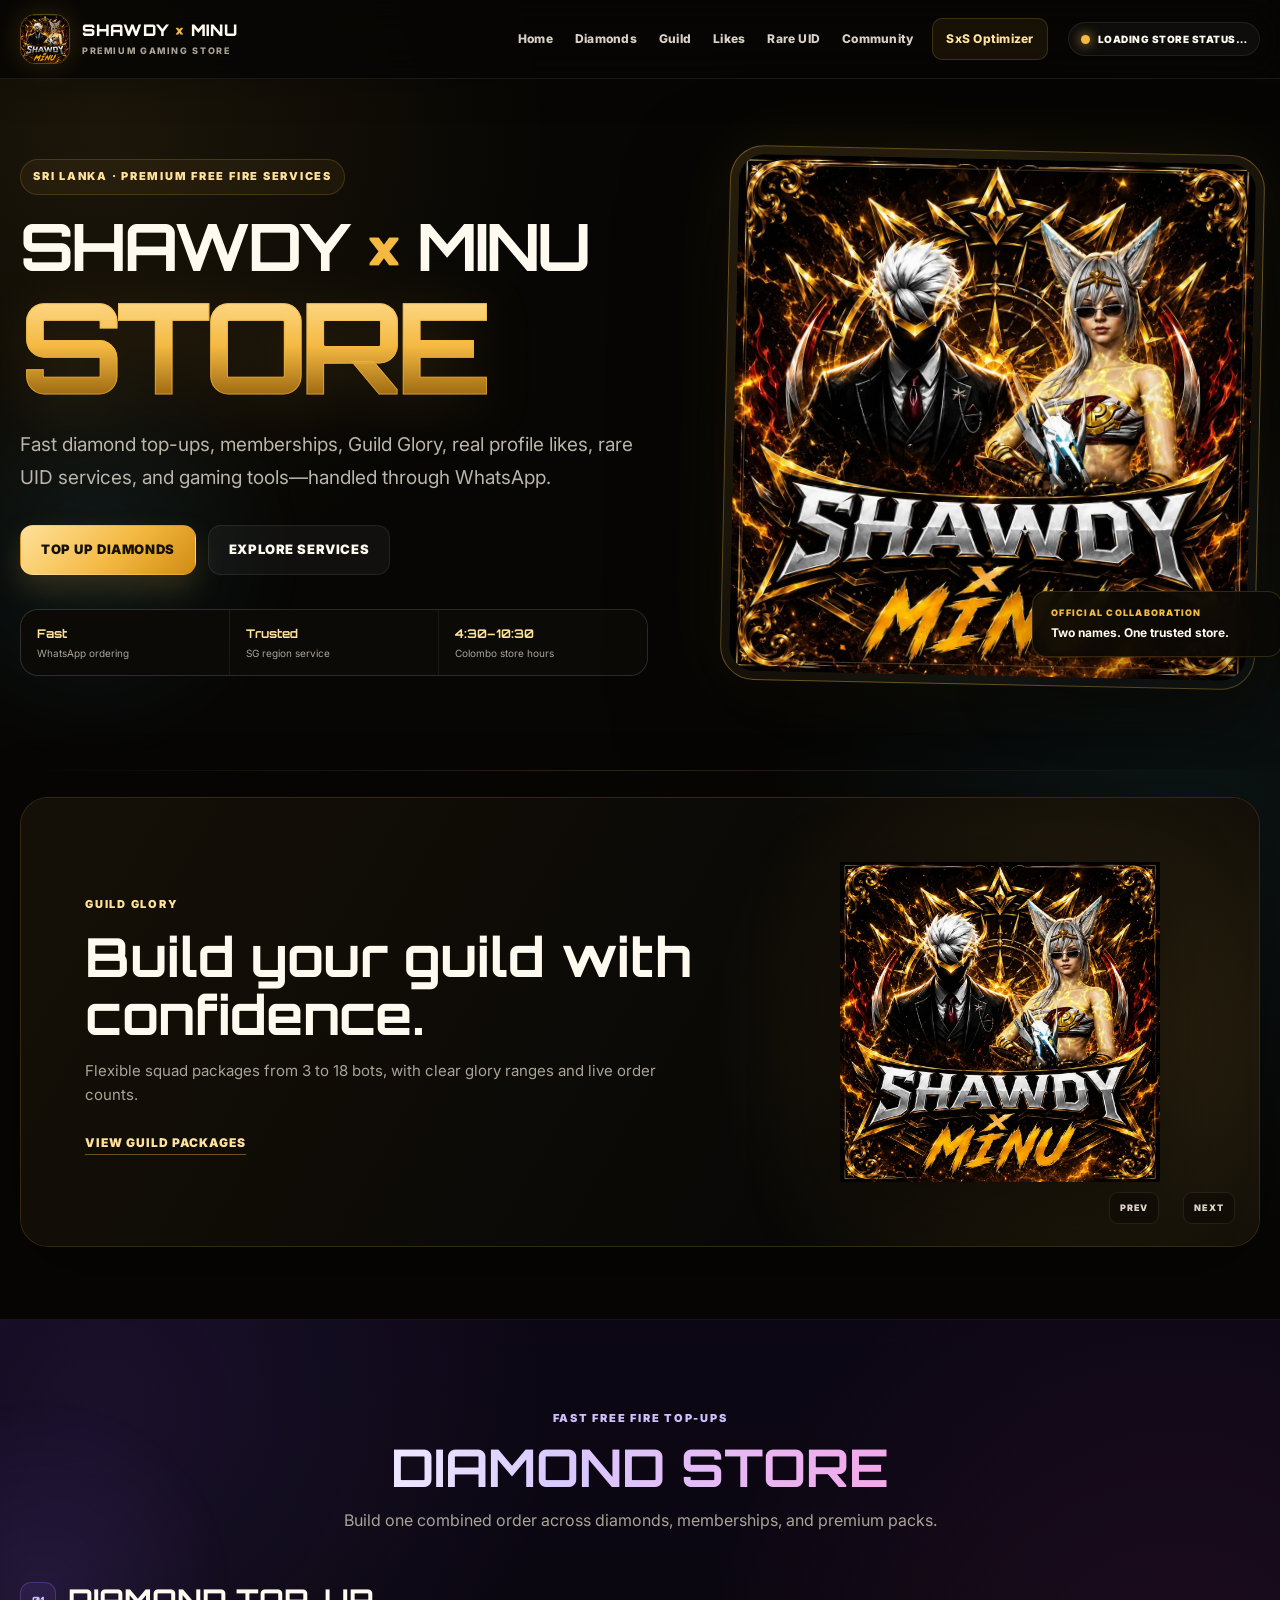
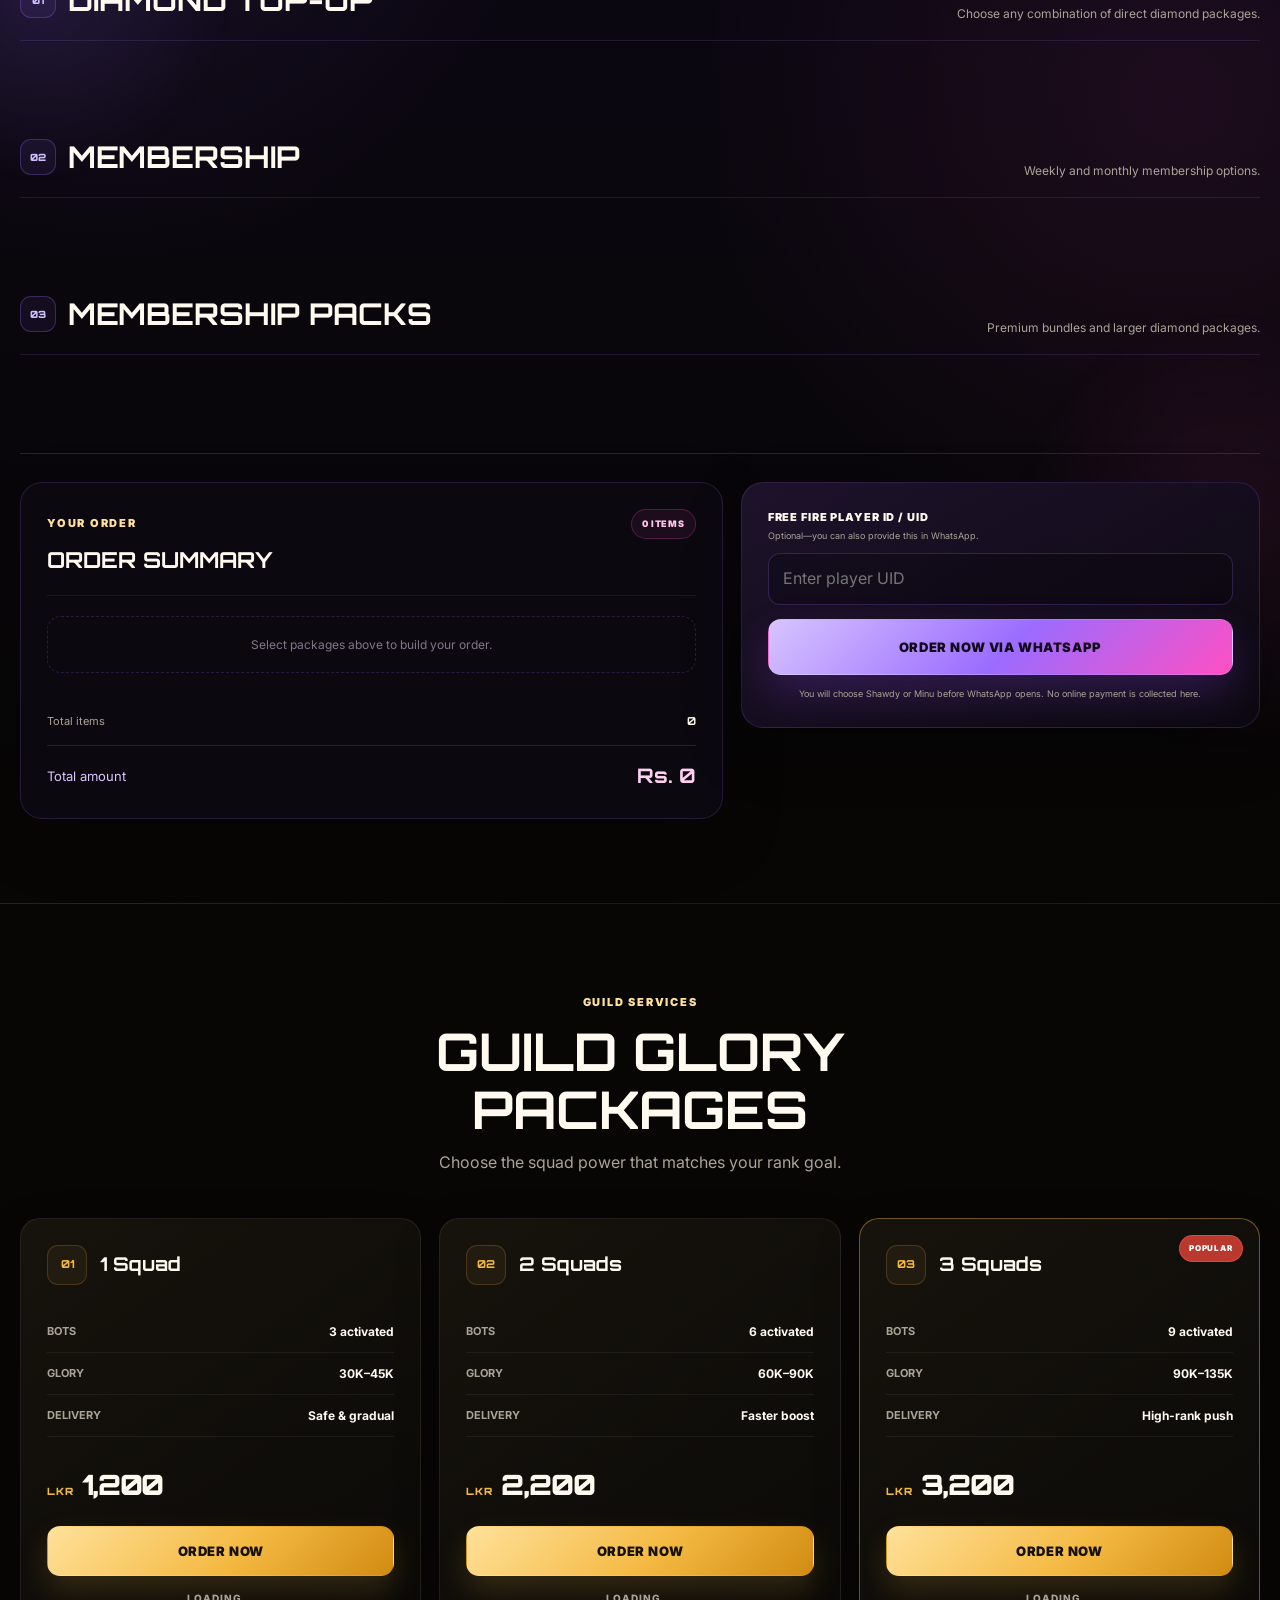
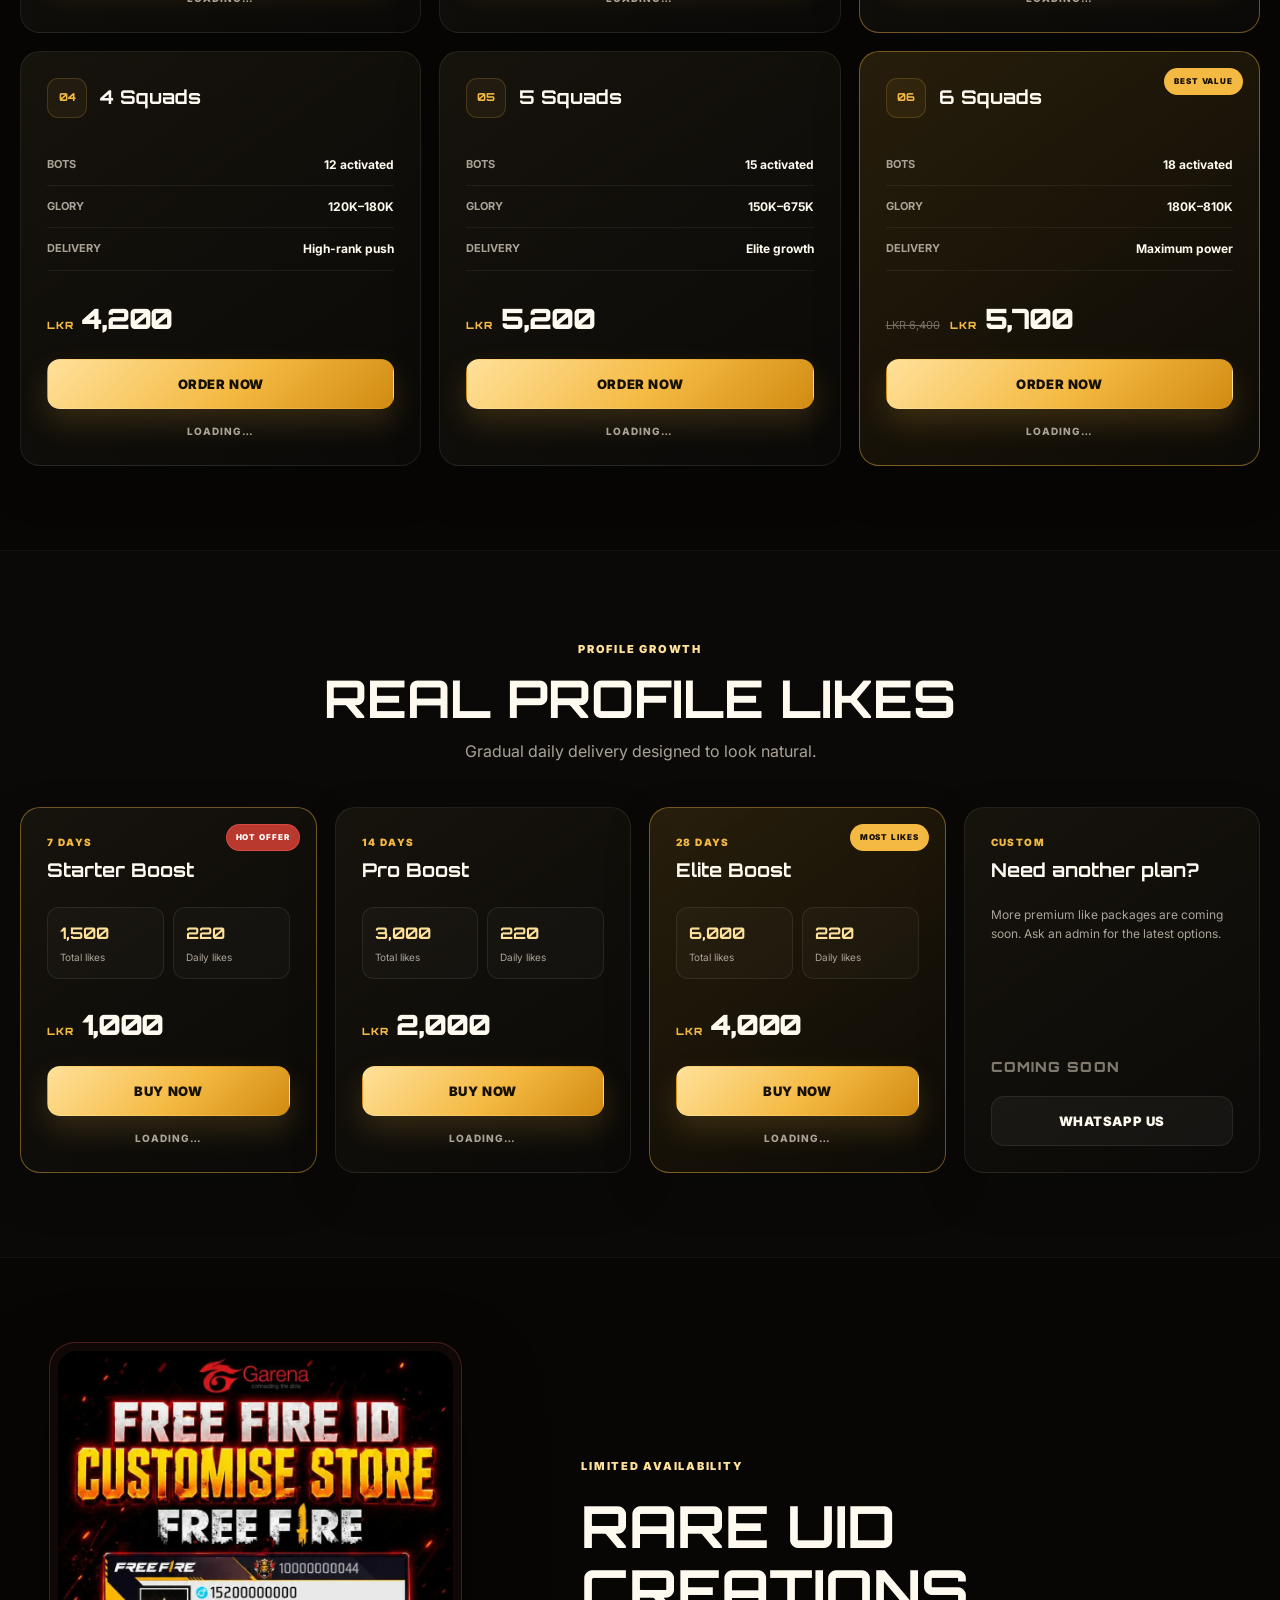
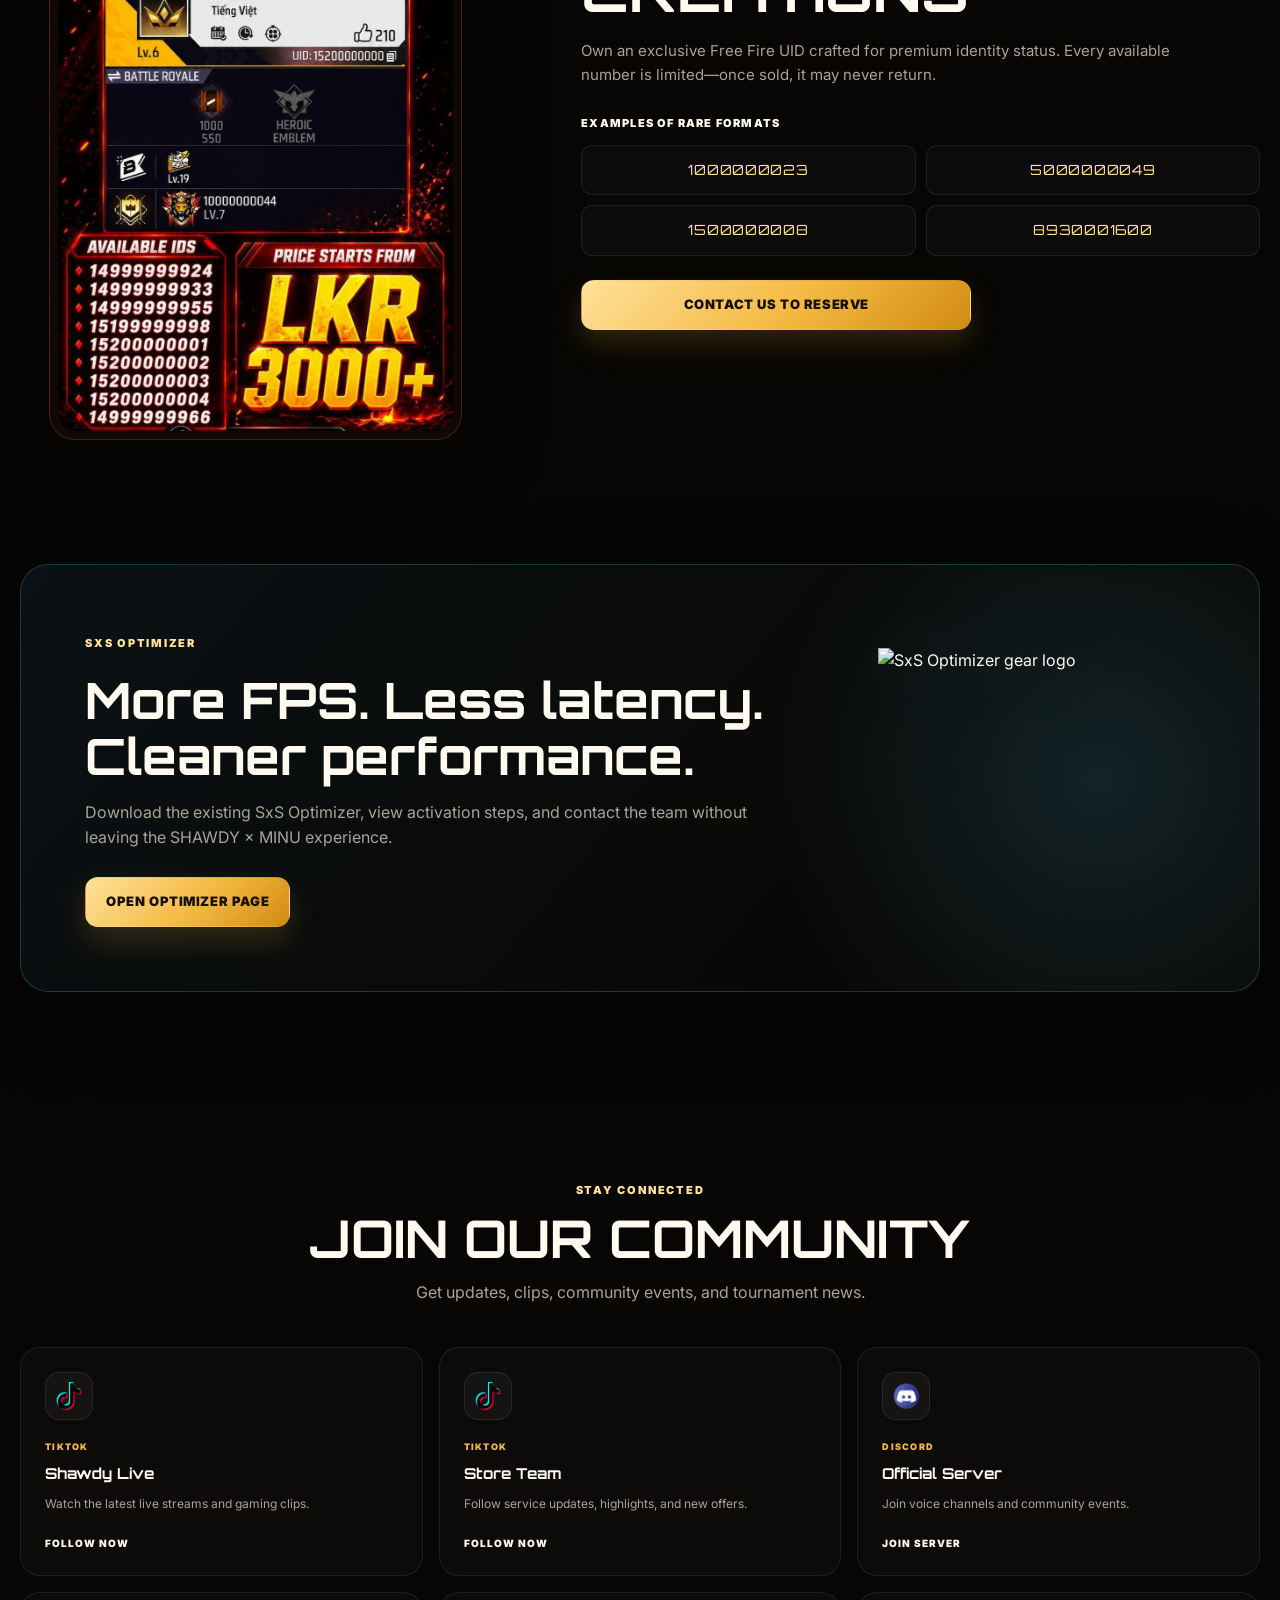
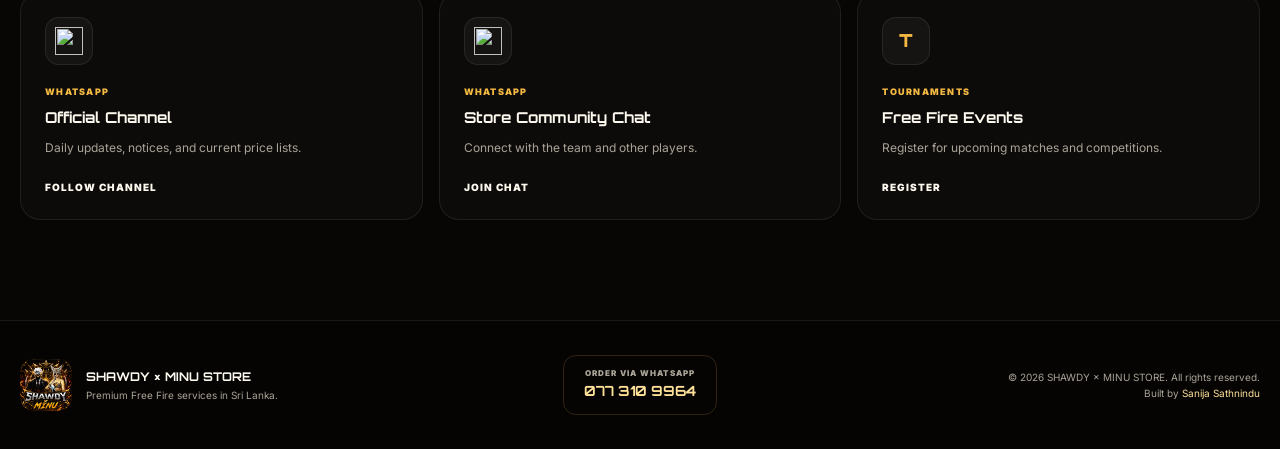
==== commit 22345c03: "Update index.html" ====
--- a/index.html
+++ b/index.html
@@ -484,7 +484,7 @@
 
             <a class="footer-contact" href="https://wa.me/94702680801" target="_blank" rel="noopener noreferrer">
                 <span>Order via WhatsApp</span>
-                <strong>070 268 0801</strong>
+                <strong>077 310 9964</strong>
             </a>
 
             <div class="legal-stack">
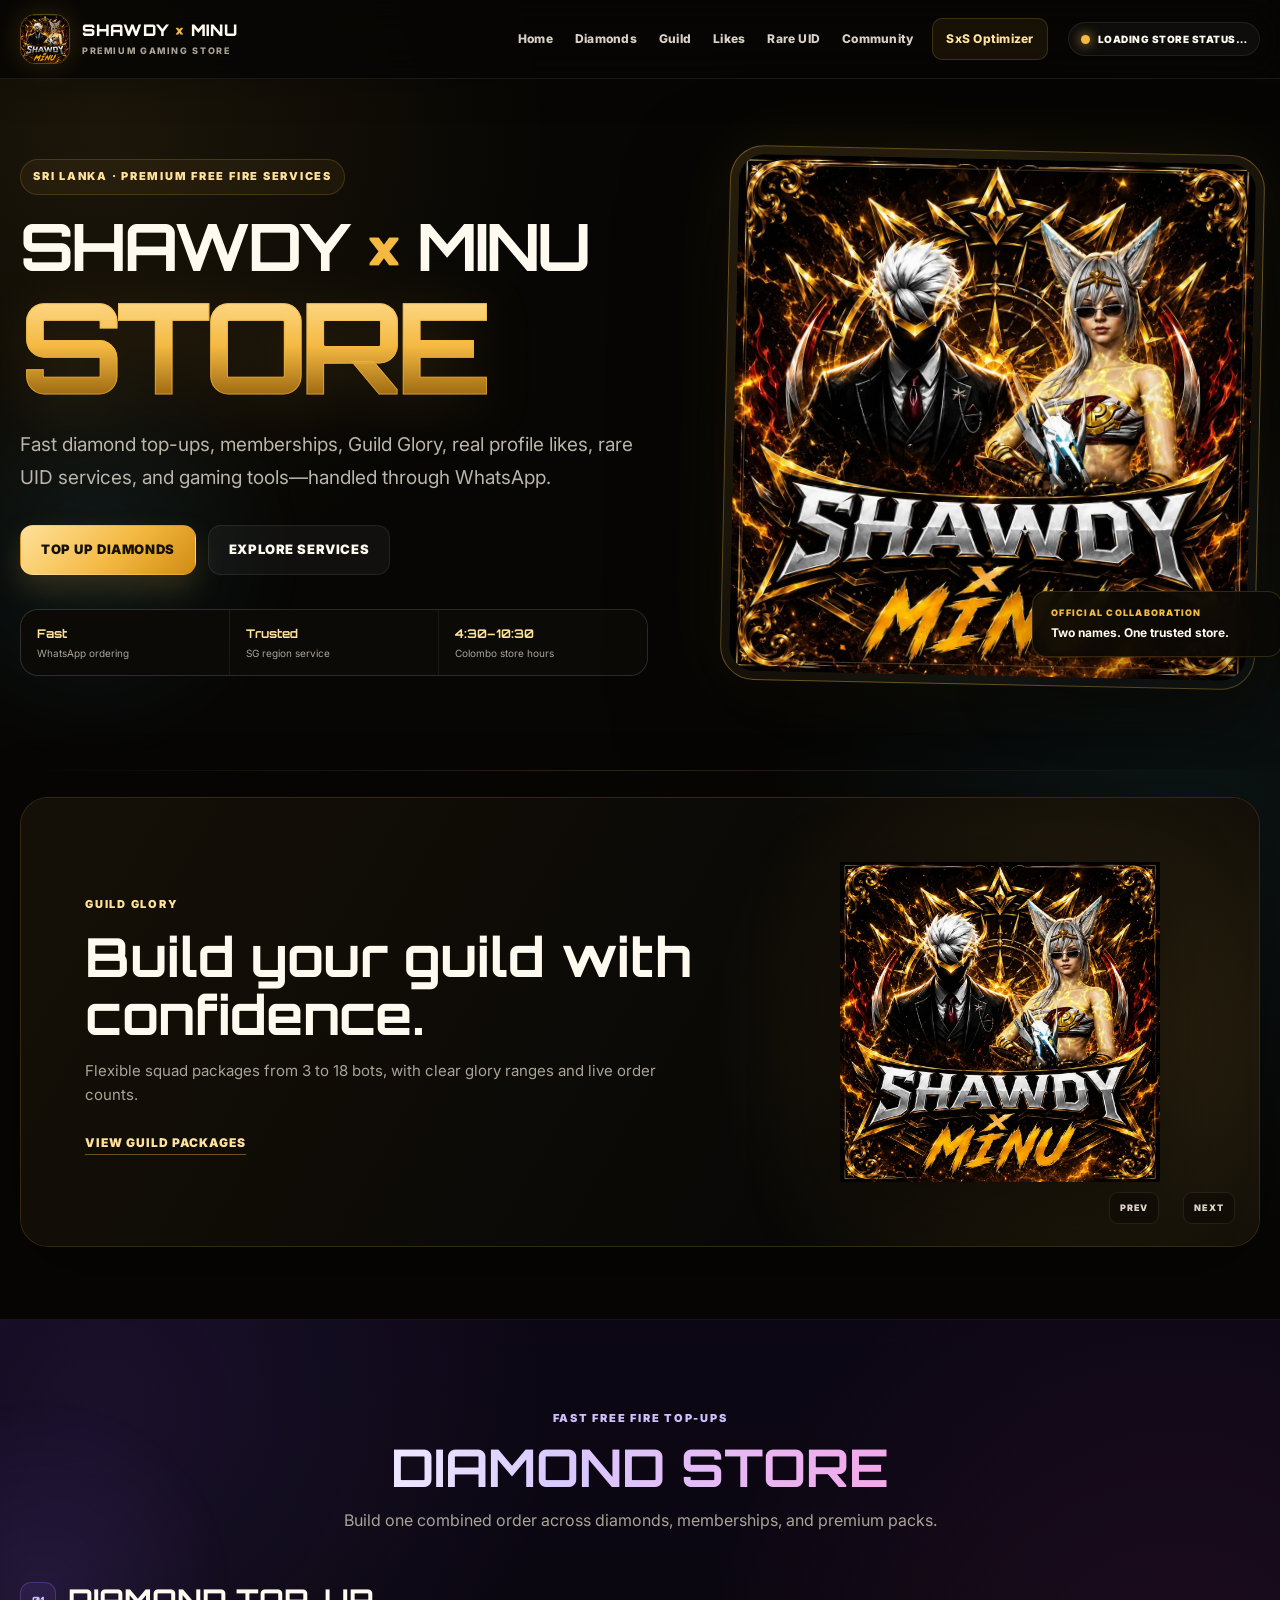
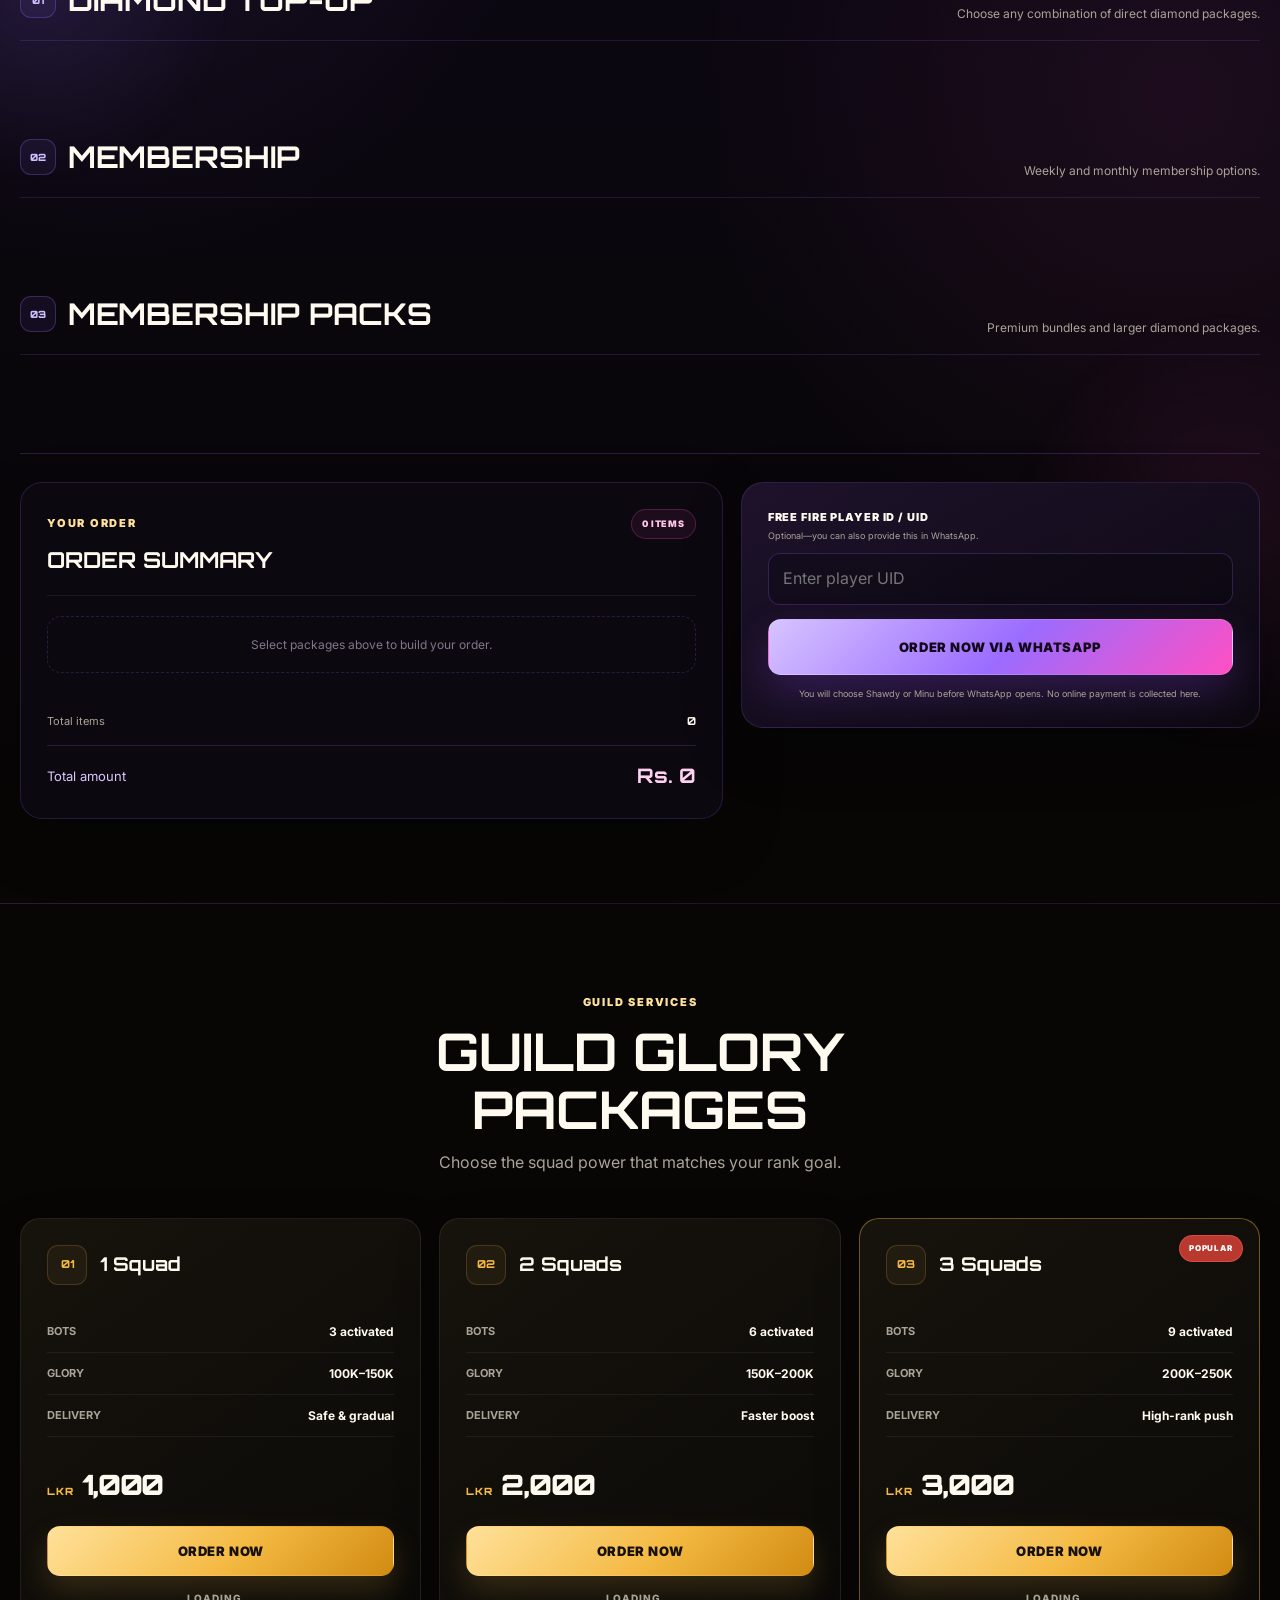
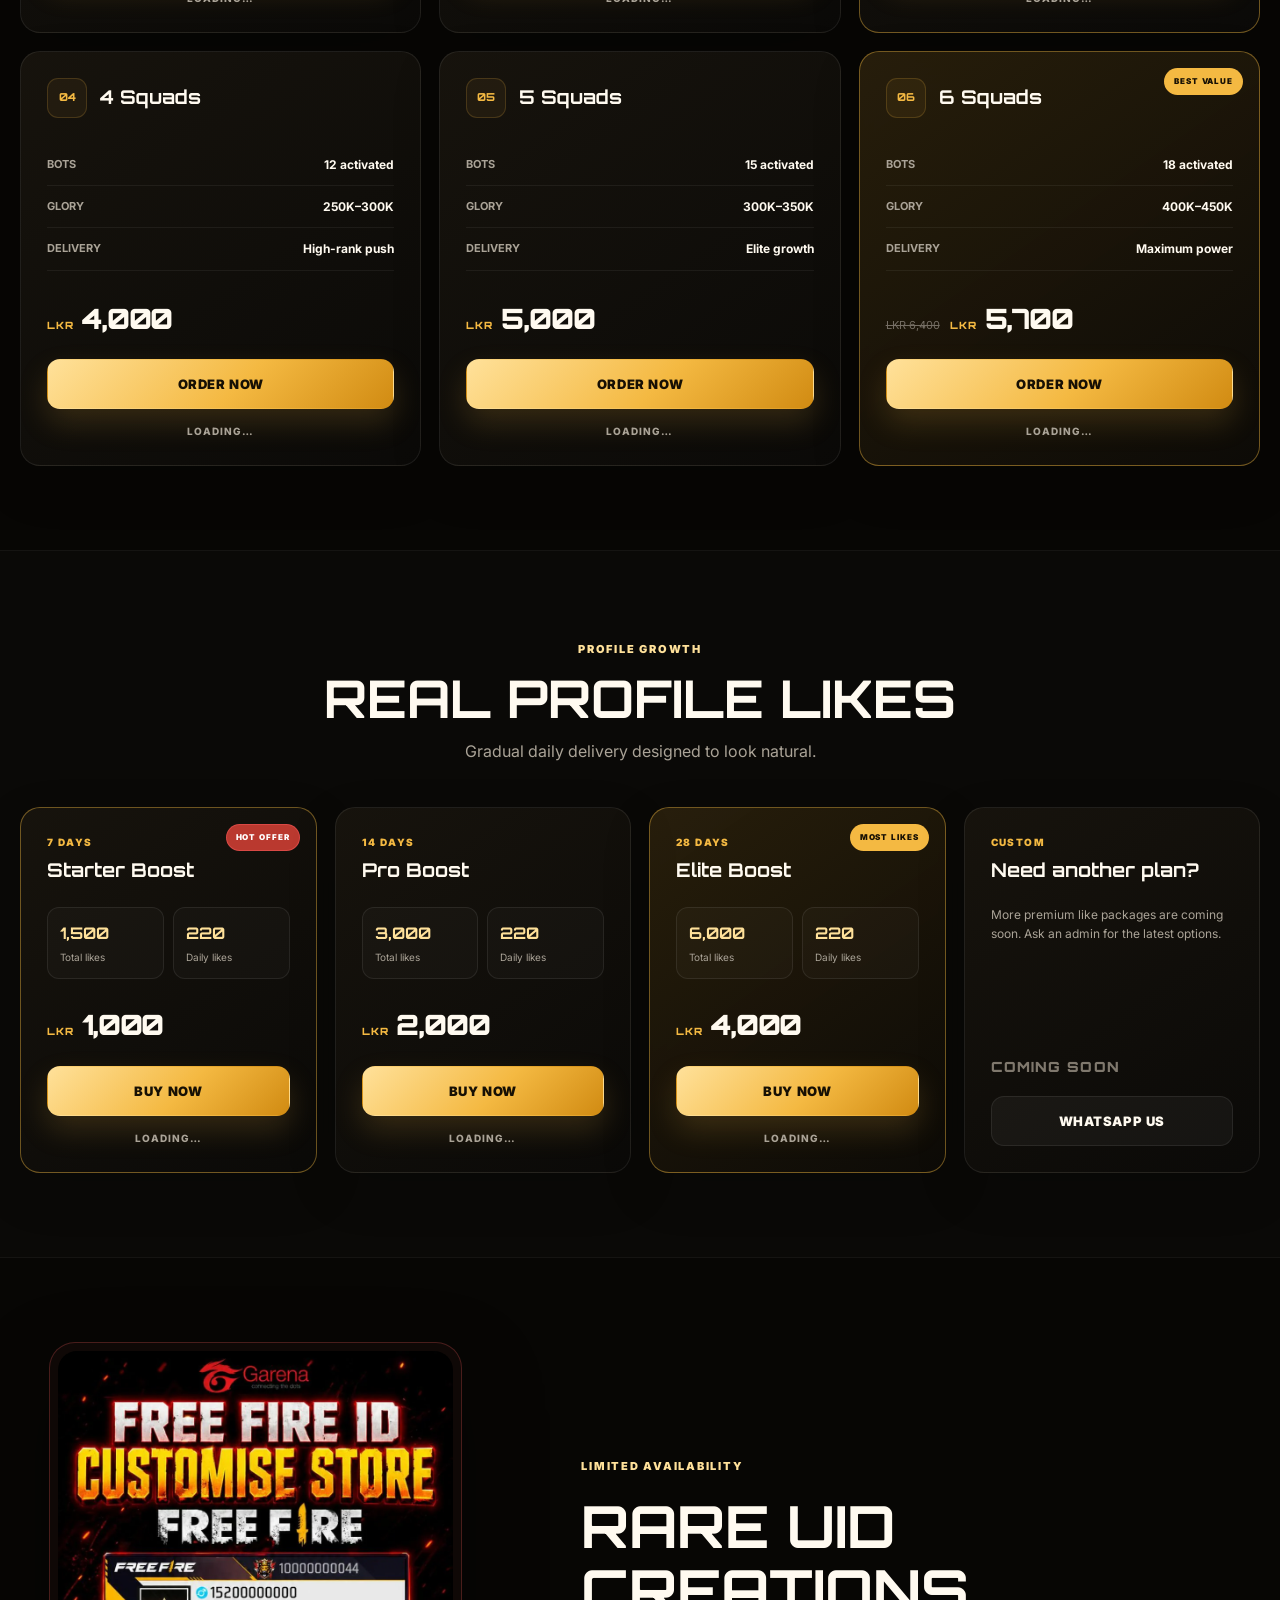
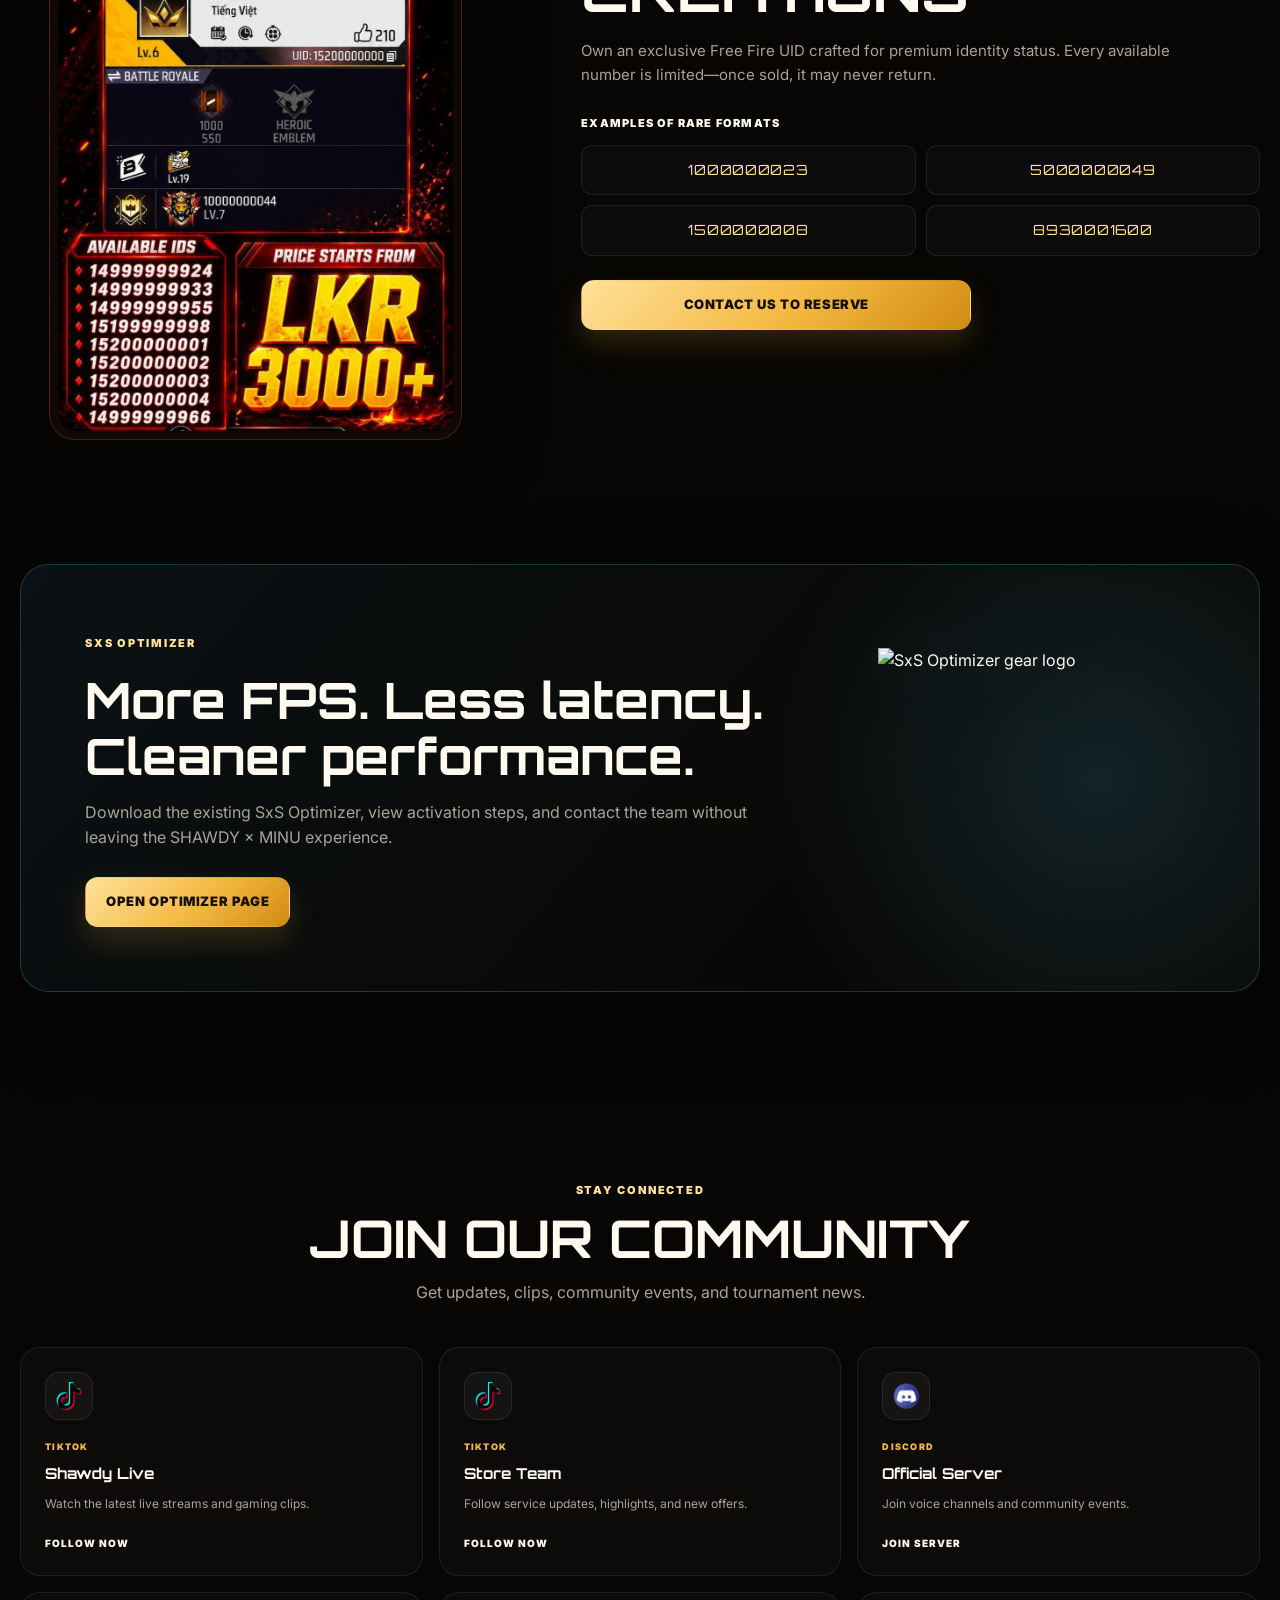
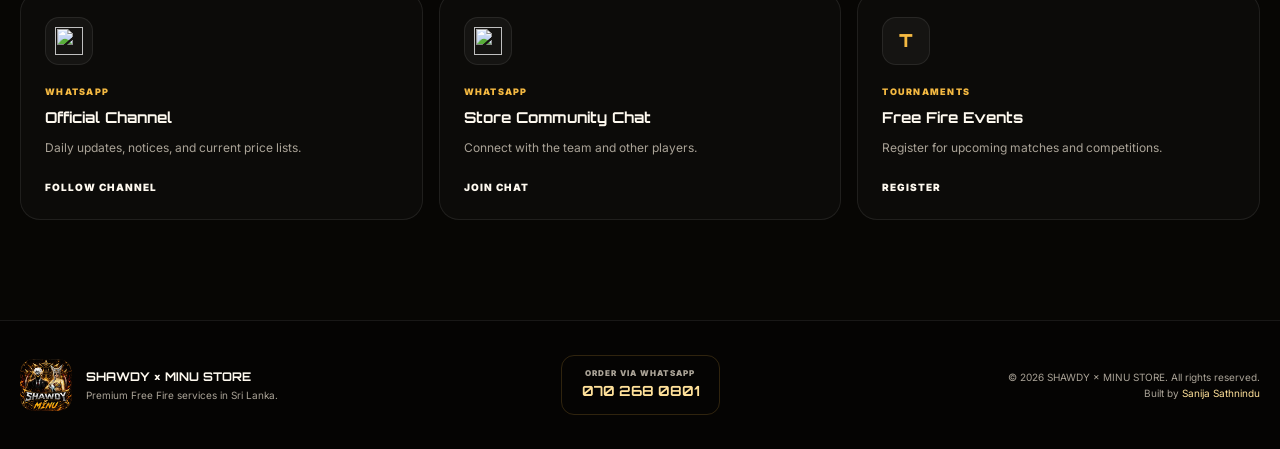
==== commit f9400ef4: "Add files via upload" ====
--- a/index.html
+++ b/index.html
@@ -256,11 +256,11 @@
                         <div class="package-top"><span class="package-index">01</span><h3>1 Squad</h3></div>
                         <ul class="package-features">
                             <li><span>Bots</span><strong>3 activated</strong></li>
-                            <li><span>Glory</span><strong>30K–45K</strong></li>
+                            <li><span>Glory</span><strong>100K–150K</strong></li>
                             <li><span>Delivery</span><strong>Safe & gradual</strong></li>
                         </ul>
-                        <div class="price"><small>LKR</small> 1,200</div>
-                        <button class="btn primary full" onclick="buyGuild(1,1200)">Order now</button>
+                        <div class="price"><small>LKR</small> 1,000</div>
+                        <button class="btn primary full" onclick="buyGuild(1,1000)">Order now</button>
                         <div class="sold-count" id="glory1-display">Loading…</div>
                     </article>
 
@@ -268,11 +268,11 @@
                         <div class="package-top"><span class="package-index">02</span><h3>2 Squads</h3></div>
                         <ul class="package-features">
                             <li><span>Bots</span><strong>6 activated</strong></li>
-                            <li><span>Glory</span><strong>60K–90K</strong></li>
+                            <li><span>Glory</span><strong>150K–200K</strong></li>
                             <li><span>Delivery</span><strong>Faster boost</strong></li>
                         </ul>
-                        <div class="price"><small>LKR</small> 2,200</div>
-                        <button class="btn primary full" onclick="buyGuild(2,2200)">Order now</button>
+                        <div class="price"><small>LKR</small> 2,000</div>
+                        <button class="btn primary full" onclick="buyGuild(2,2000)">Order now</button>
                         <div class="sold-count" id="glory2-display">Loading…</div>
                     </article>
 
@@ -281,11 +281,11 @@
                         <div class="package-top"><span class="package-index">03</span><h3>3 Squads</h3></div>
                         <ul class="package-features">
                             <li><span>Bots</span><strong>9 activated</strong></li>
-                            <li><span>Glory</span><strong>90K–135K</strong></li>
+                            <li><span>Glory</span><strong>200K–250K</strong></li>
                             <li><span>Delivery</span><strong>High-rank push</strong></li>
                         </ul>
-                        <div class="price"><small>LKR</small> 3,200</div>
-                        <button class="btn primary full" onclick="buyGuild(3,3200)">Order now</button>
+                        <div class="price"><small>LKR</small> 3,000</div>
+                        <button class="btn primary full" onclick="buyGuild(3,3000)">Order now</button>
                         <div class="sold-count" id="glory3-display">Loading…</div>
                     </article>
 
@@ -293,11 +293,11 @@
                         <div class="package-top"><span class="package-index">04</span><h3>4 Squads</h3></div>
                         <ul class="package-features">
                             <li><span>Bots</span><strong>12 activated</strong></li>
-                            <li><span>Glory</span><strong>120K–180K</strong></li>
+                            <li><span>Glory</span><strong>250K–300K</strong></li>
                             <li><span>Delivery</span><strong>High-rank push</strong></li>
                         </ul>
-                        <div class="price"><small>LKR</small> 4,200</div>
-                        <button class="btn primary full" onclick="buyGuild(4,4200)">Order now</button>
+                        <div class="price"><small>LKR</small> 4,000</div>
+                        <button class="btn primary full" onclick="buyGuild(4,4000)">Order now</button>
                         <div class="sold-count" id="glory4-display">Loading…</div>
                     </article>
 
@@ -305,11 +305,11 @@
                         <div class="package-top"><span class="package-index">05</span><h3>5 Squads</h3></div>
                         <ul class="package-features">
                             <li><span>Bots</span><strong>15 activated</strong></li>
-                            <li><span>Glory</span><strong>150K–675K</strong></li>
+                            <li><span>Glory</span><strong>300K–350K</strong></li>
                             <li><span>Delivery</span><strong>Elite growth</strong></li>
                         </ul>
-                        <div class="price"><small>LKR</small> 5,200</div>
-                        <button class="btn primary full" onclick="buyGuild(5,5200)">Order now</button>
+                        <div class="price"><small>LKR</small> 5,000</div>
+                        <button class="btn primary full" onclick="buyGuild(5,5000)">Order now</button>
                         <div class="sold-count" id="glory5-display">Loading…</div>
                     </article>
 
@@ -318,7 +318,7 @@
                         <div class="package-top"><span class="package-index">06</span><h3>6 Squads</h3></div>
                         <ul class="package-features">
                             <li><span>Bots</span><strong>18 activated</strong></li>
-                            <li><span>Glory</span><strong>180K–810K</strong></li>
+                            <li><span>Glory</span><strong>400K–450K</strong></li>
                             <li><span>Delivery</span><strong>Maximum power</strong></li>
                         </ul>
                         <div class="price-wrap"><span class="old-price">LKR 6,400</span><div class="price"><small>LKR</small> 5,700</div></div>
@@ -484,7 +484,7 @@
 
             <a class="footer-contact" href="https://wa.me/94702680801" target="_blank" rel="noopener noreferrer">
                 <span>Order via WhatsApp</span>
-                <strong>077 310 9964</strong>
+                <strong>070 268 0801</strong>
             </a>
 
             <div class="legal-stack">
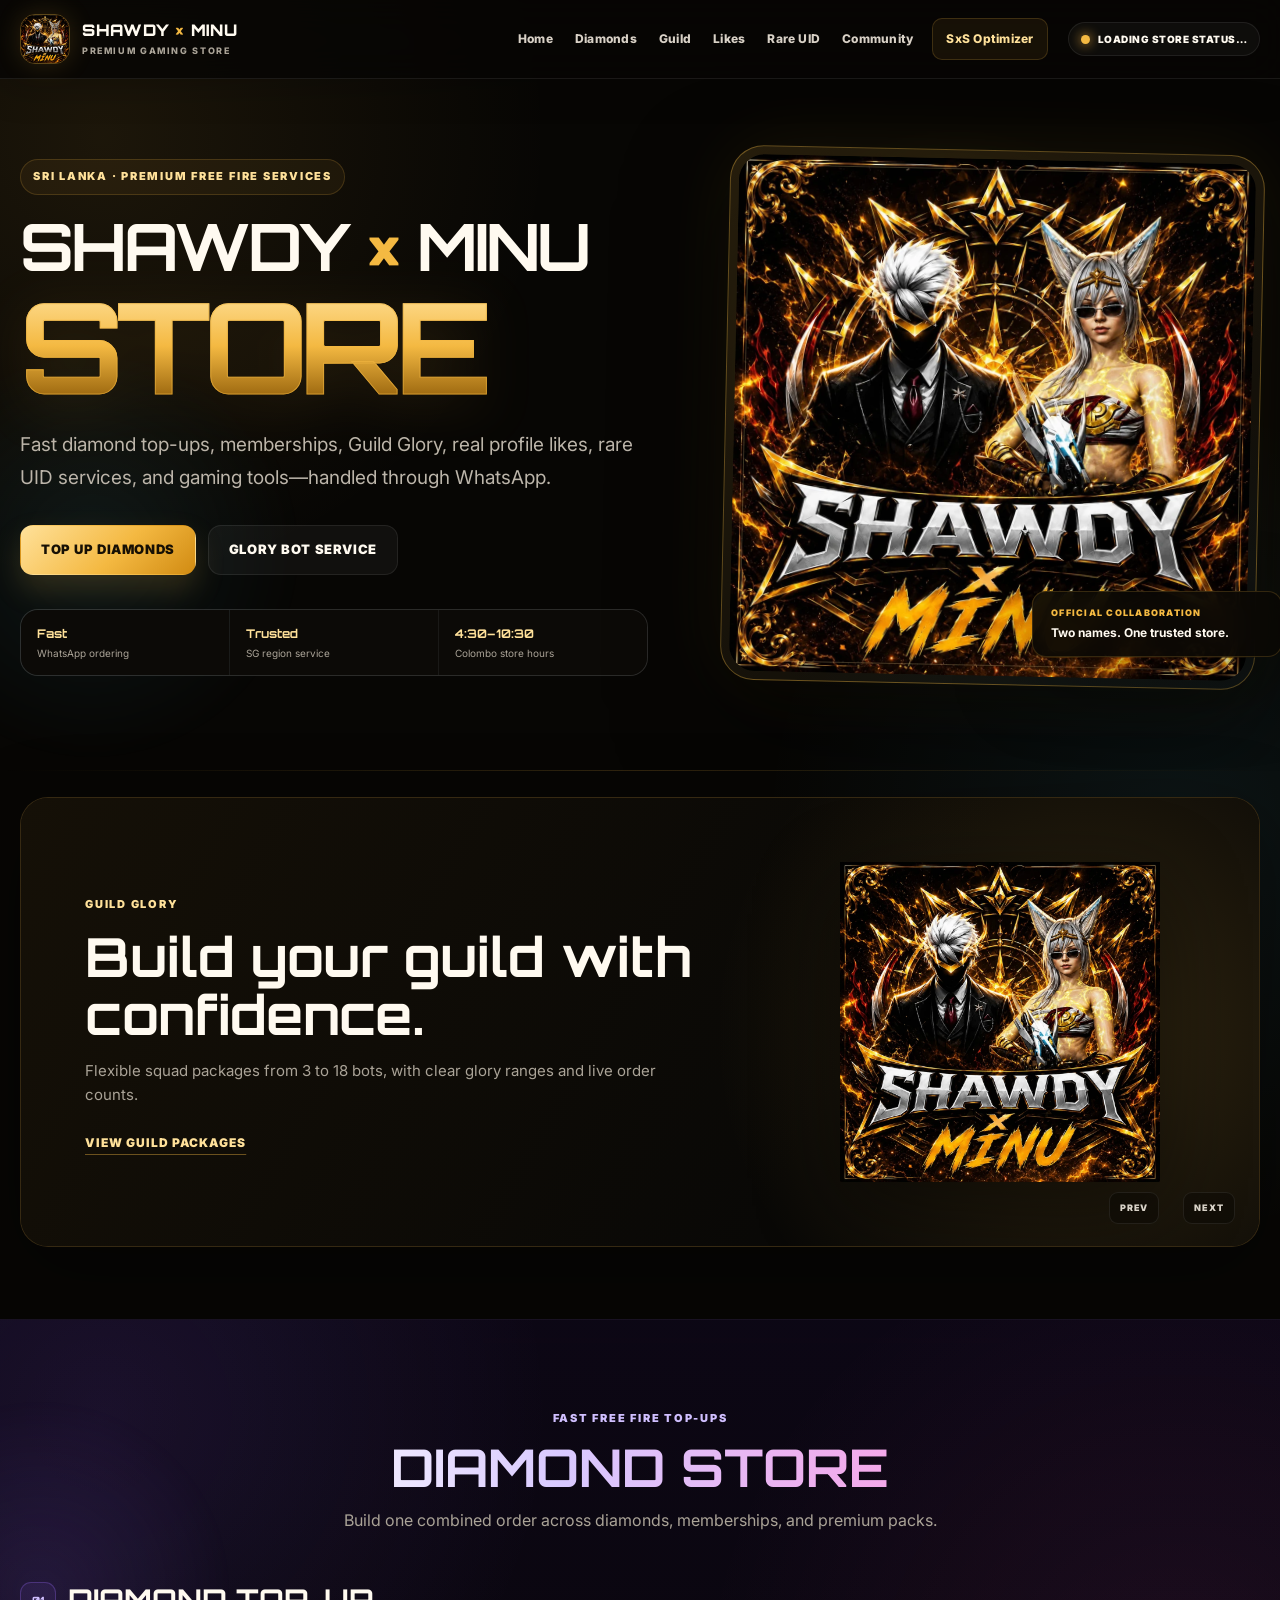
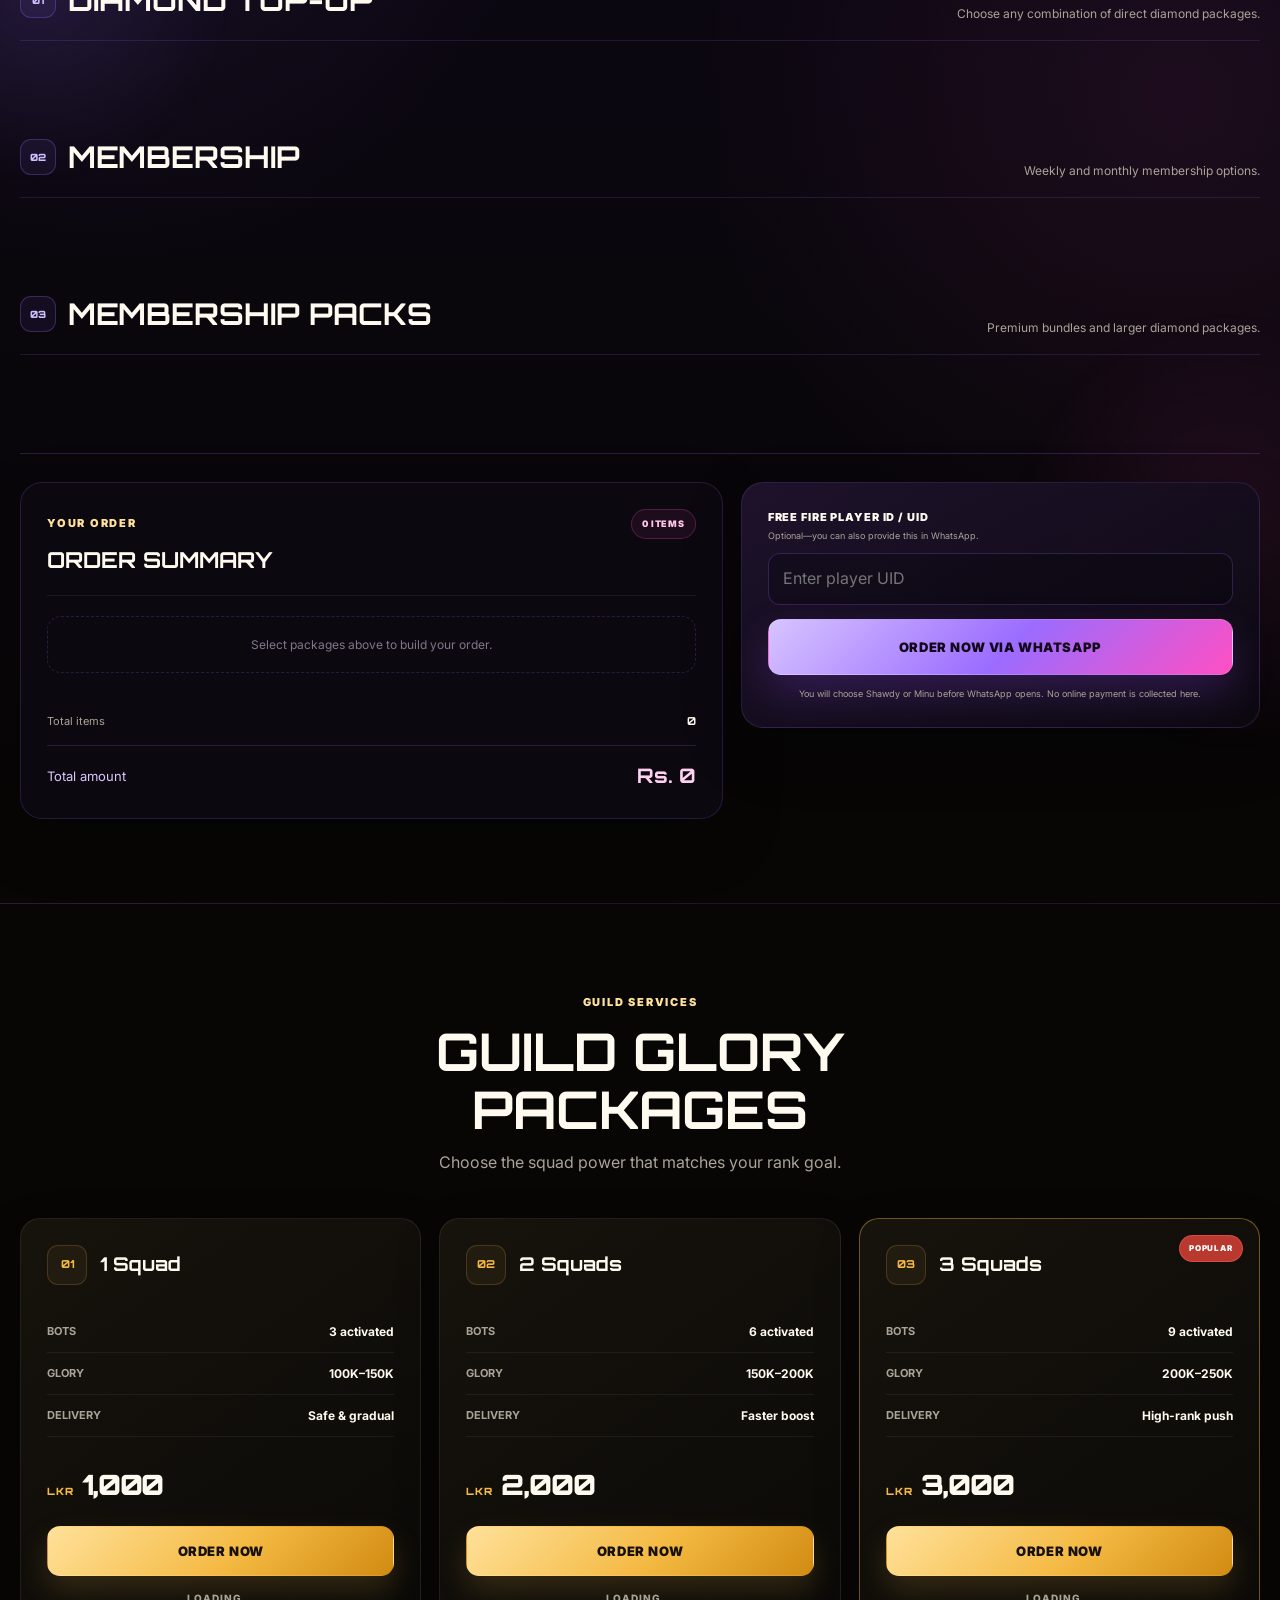
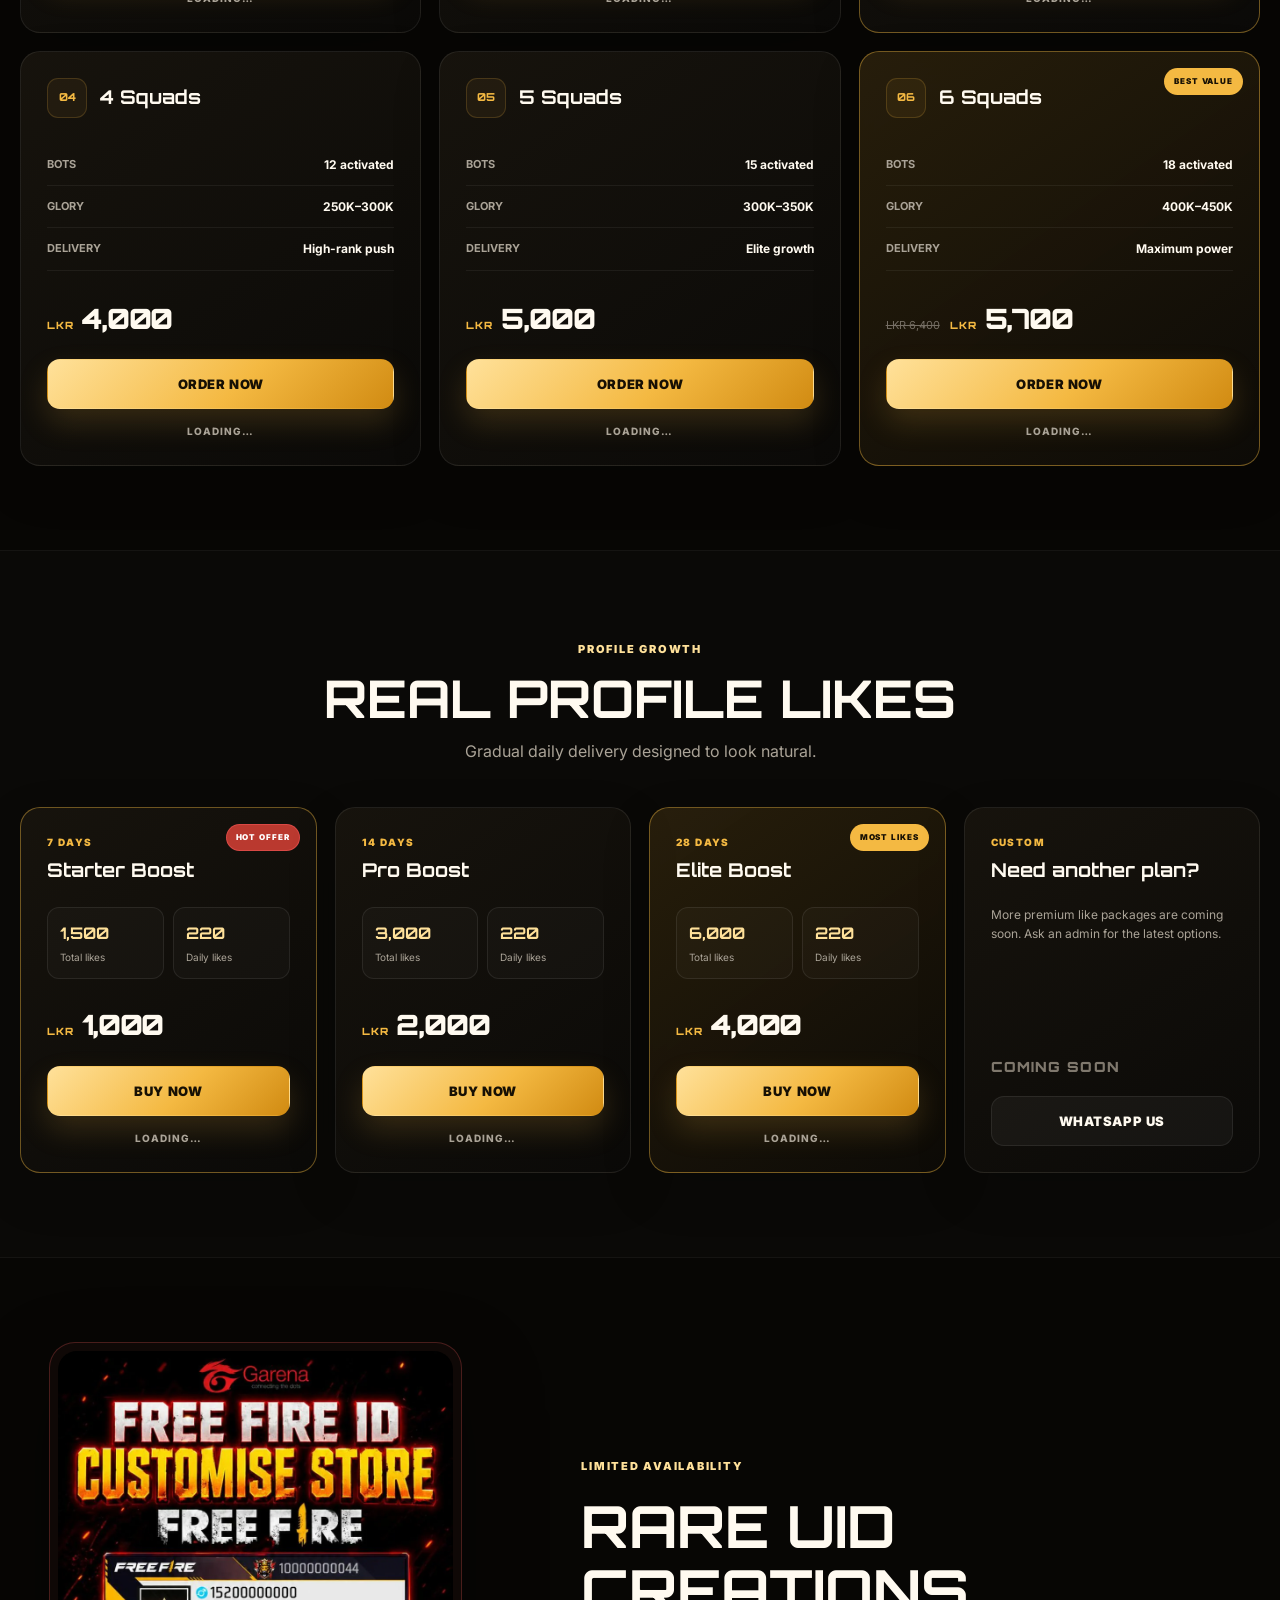
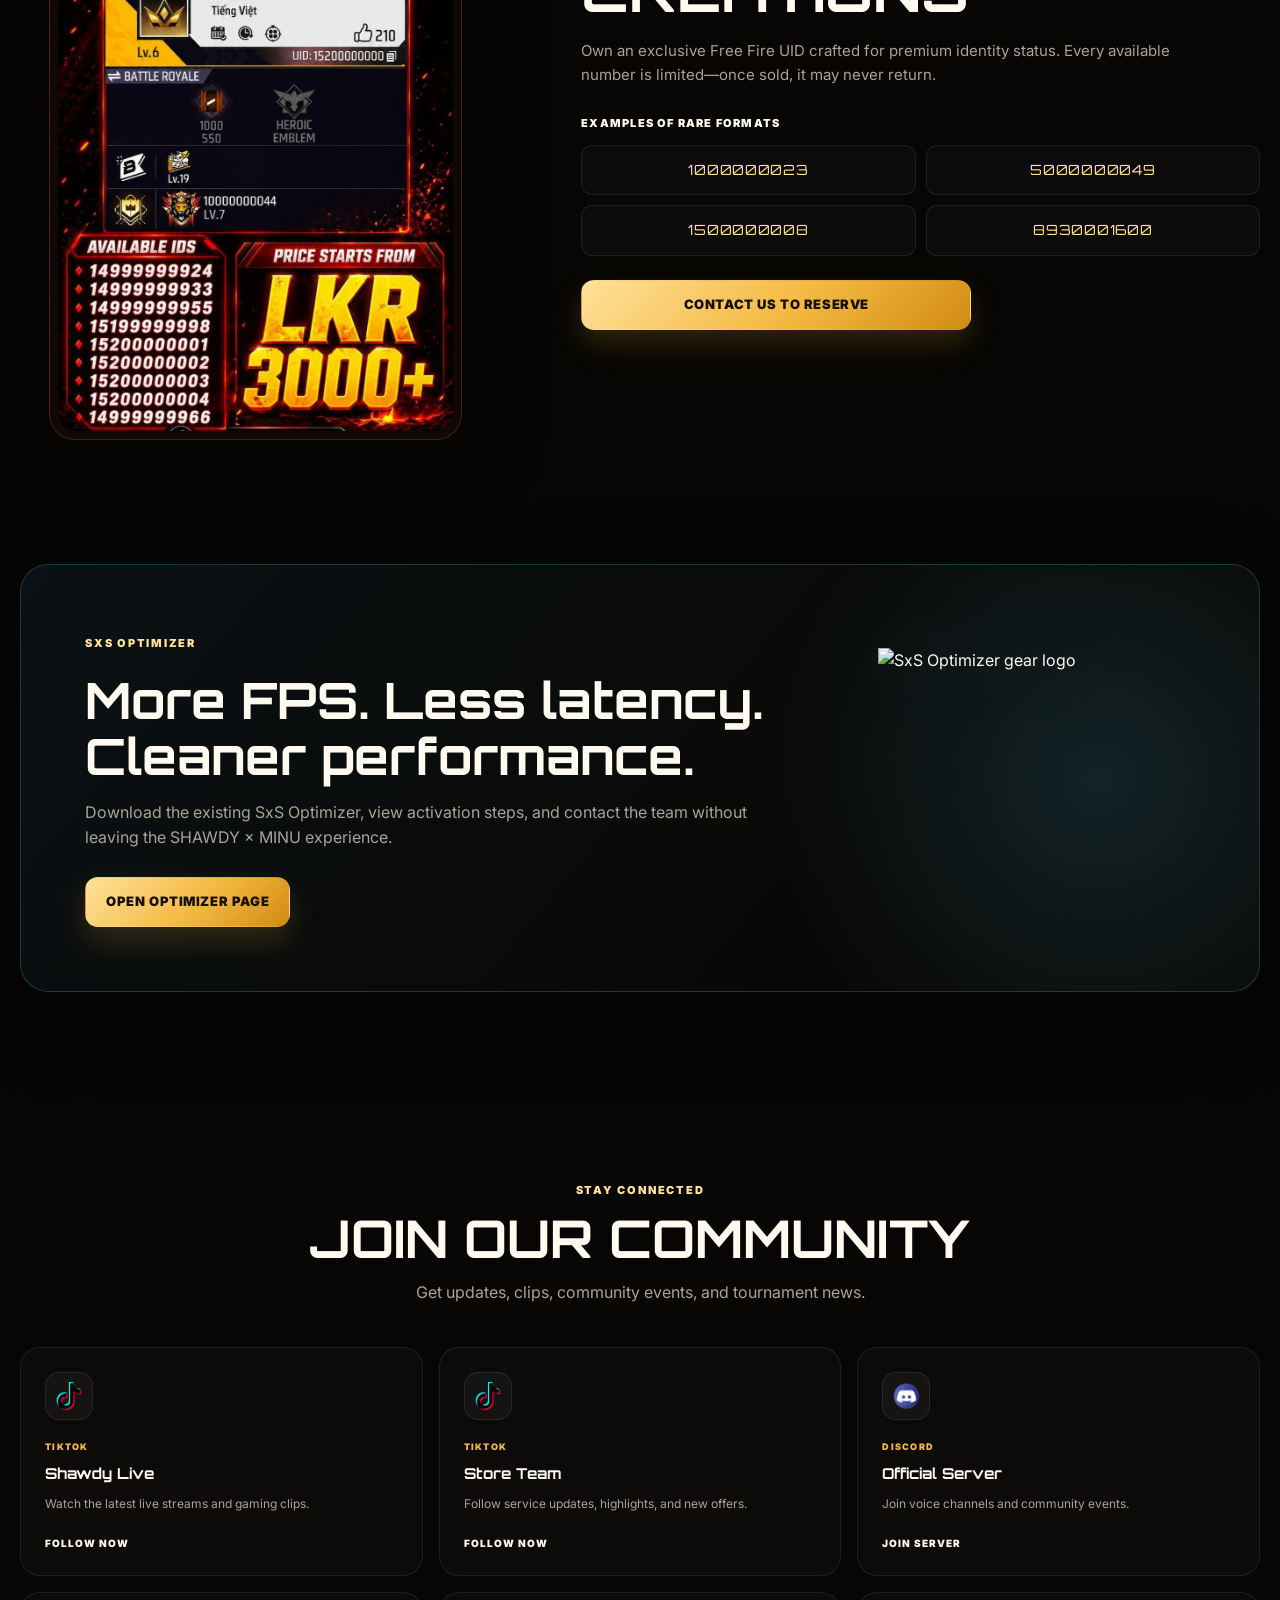
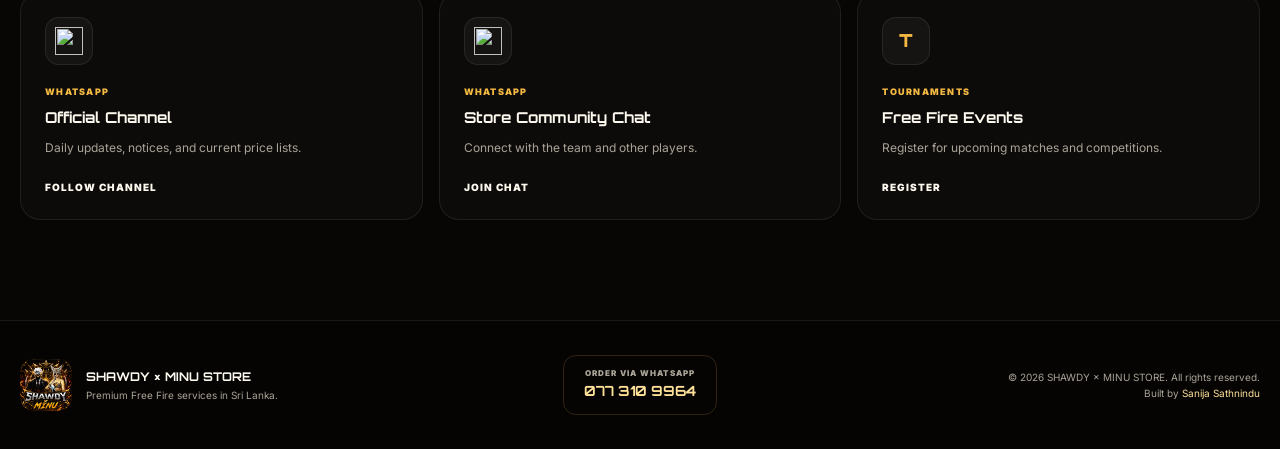
==== commit fb90f4ce: "Add files via upload" ====
--- a/index.html
+++ b/index.html
@@ -85,7 +85,7 @@
 
                     <div class="hero-buttons">
                         <a class="btn primary" href="#diamond-store">Top up diamonds</a>
-                        <a class="btn secondary" href="#guild">Explore services</a>
+                        <a class="btn secondary" href="#guild">Glory Bot service</a>
                     </div>
 
                     <div class="trust-row" aria-label="Service highlights">
@@ -423,7 +423,7 @@
                 </div>
 
                 <div class="community-grid">
-                    <a class="comm-card tiktok-card" href="https://www.tiktok.com/@shawdylive" target="_blank" rel="noopener noreferrer">
+                    <a class="comm-card tiktok-card" href="https://www.tiktok.com/@shawdylive0" target="_blank" rel="noopener noreferrer">
                         <div class="comm-icon"><img src="ASSETS/Community/tiktok.png" alt="" width="32" height="32" loading="lazy" decoding="async"></div>
                         <span class="comm-type">TikTok</span>
                         <h3>Shawdy Live</h3>
@@ -431,7 +431,7 @@
                         <span class="comm-btn">Follow now</span>
                     </a>
 
-                    <a class="comm-card tiktok-card" href="https://www.tiktok.com/@ffsgofficial" target="_blank" rel="noopener noreferrer">
+                    <a class="comm-card tiktok-card" href="#contact" target="" rel="noopener noreferrer">
                         <div class="comm-icon"><img src="ASSETS/Community/tiktok.png" alt="" width="32" height="32" loading="lazy" decoding="async"></div>
                         <span class="comm-type">TikTok</span>
                         <h3>Store Team</h3>
@@ -482,9 +482,9 @@
                 <div><strong>SHAWDY × MINU STORE</strong><span>Premium Free Fire services in Sri Lanka.</span></div>
             </div>
 
-            <a class="footer-contact" href="https://wa.me/94702680801" target="_blank" rel="noopener noreferrer">
+            <a class="footer-contact" href="https://wa.me/94773109964" target="_blank" rel="noopener noreferrer">
                 <span>Order via WhatsApp</span>
-                <strong>070 268 0801</strong>
+                <strong>077 310 9964</strong>
             </a>
 
             <div class="legal-stack">
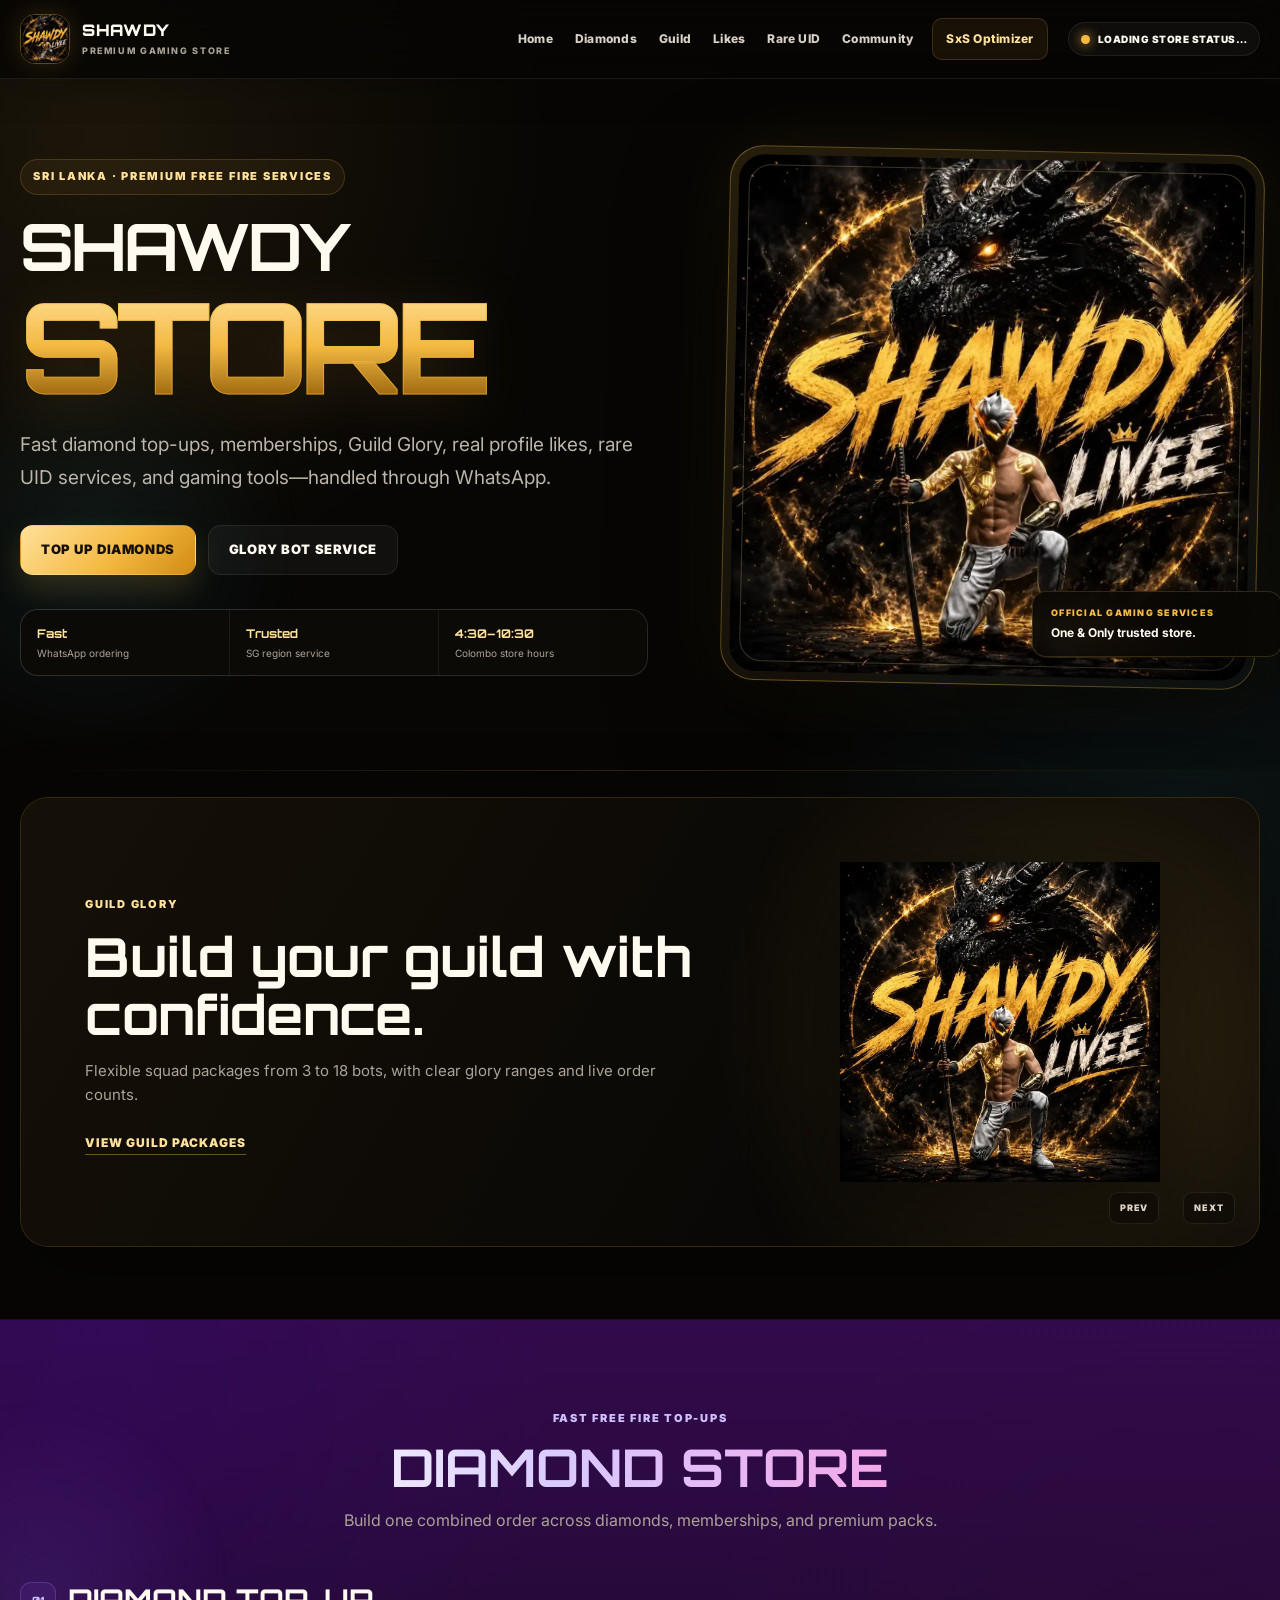
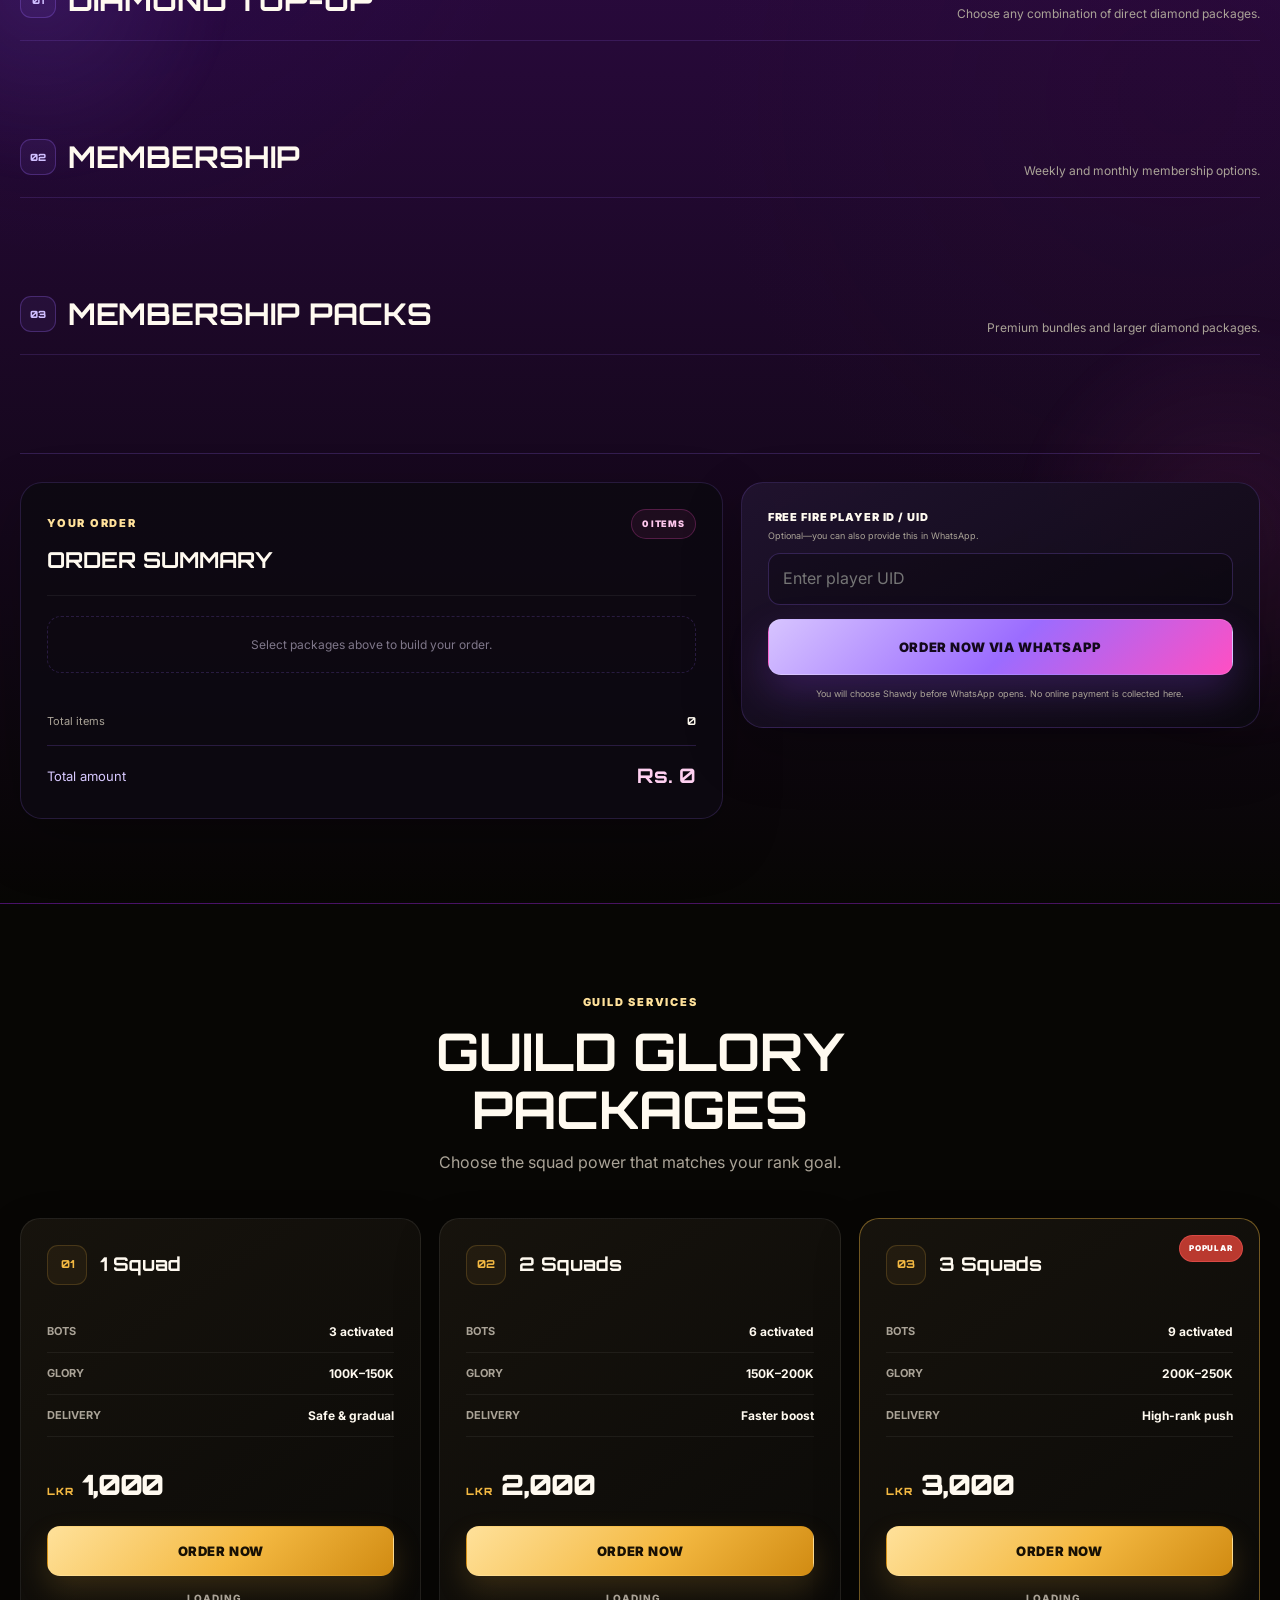
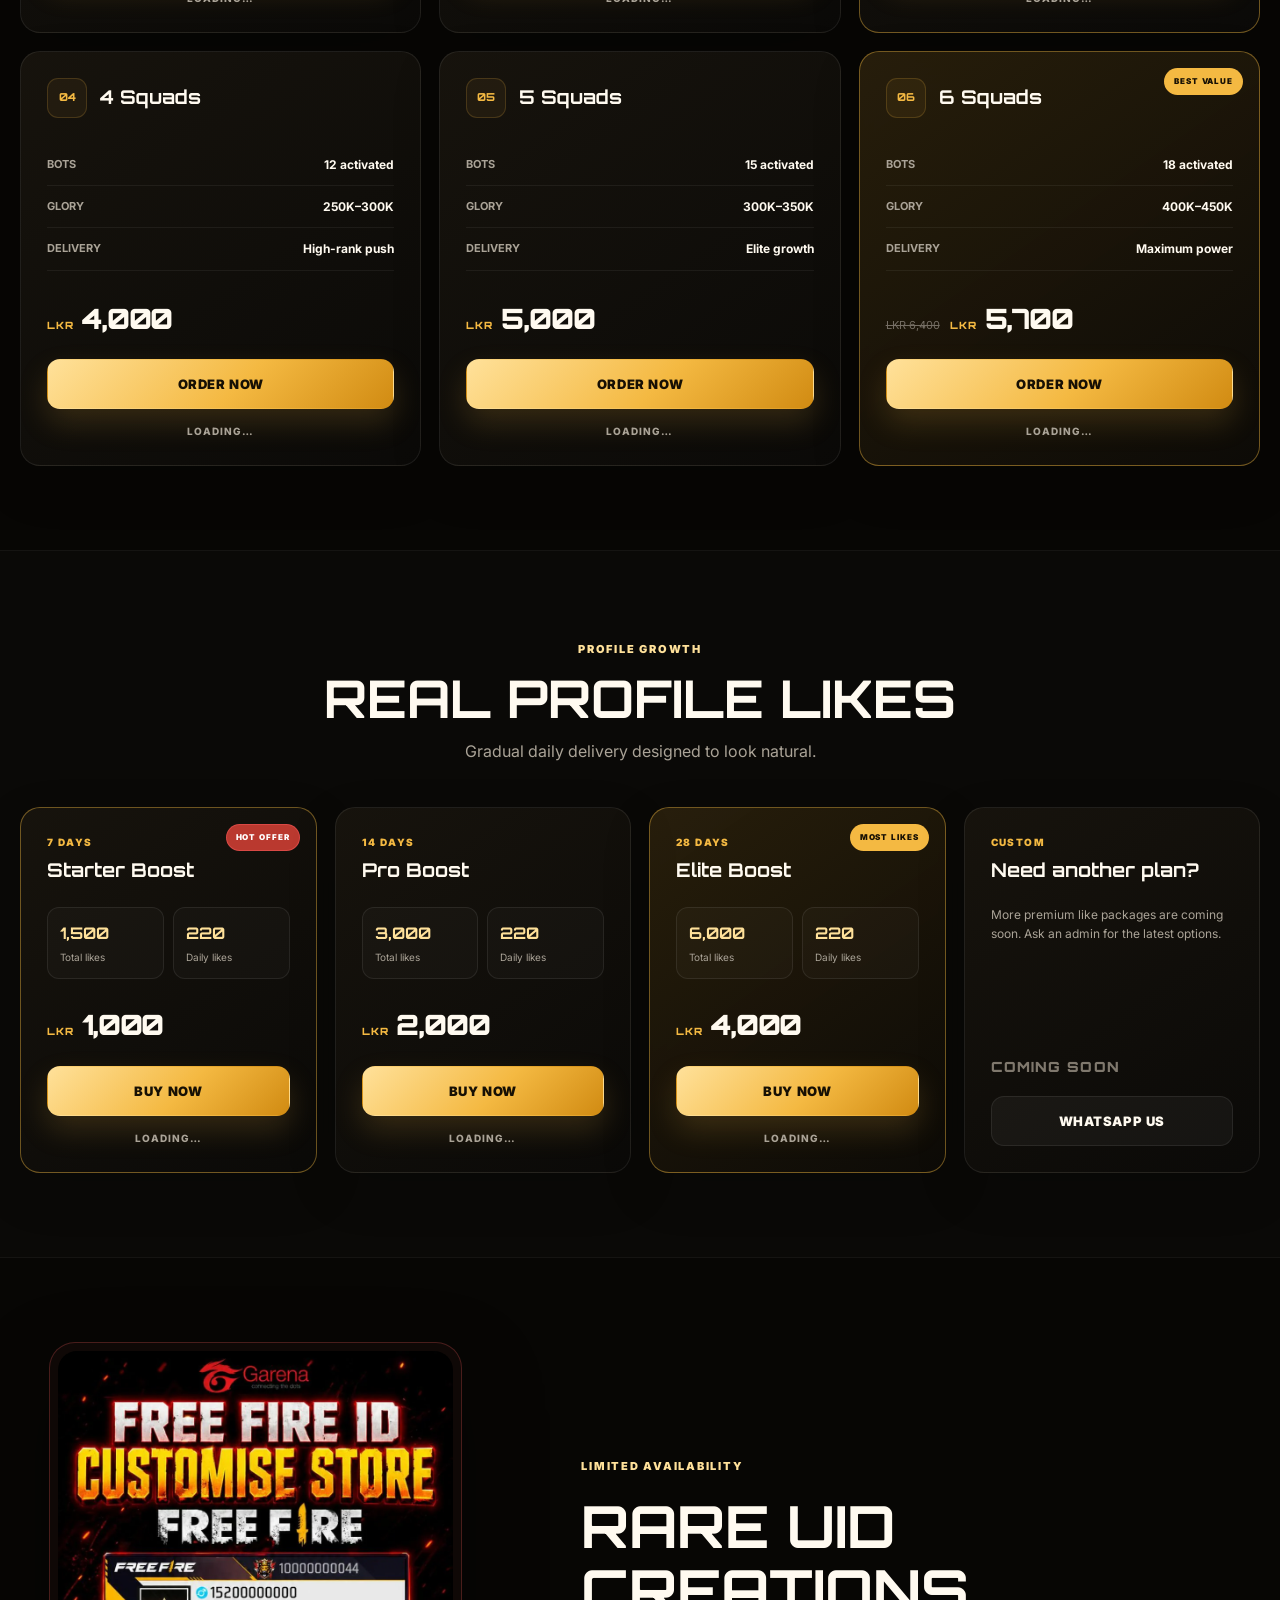
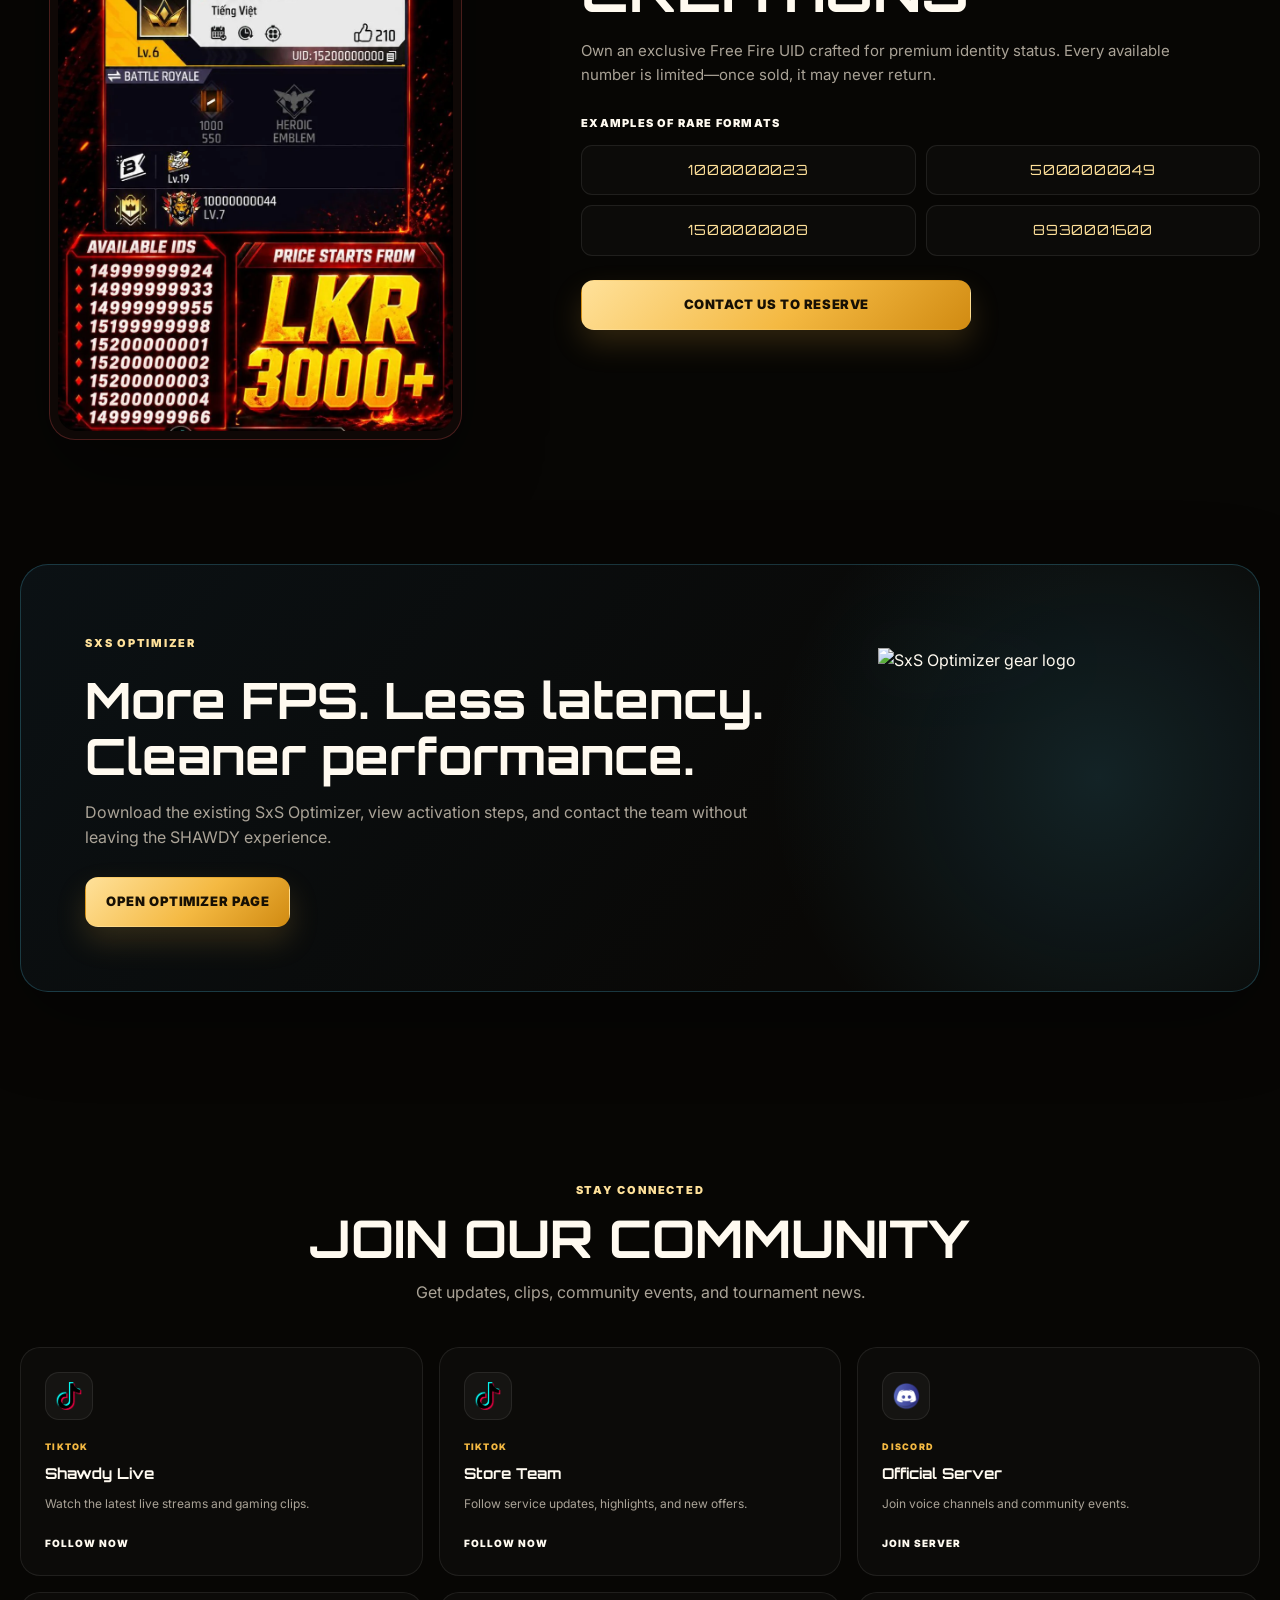
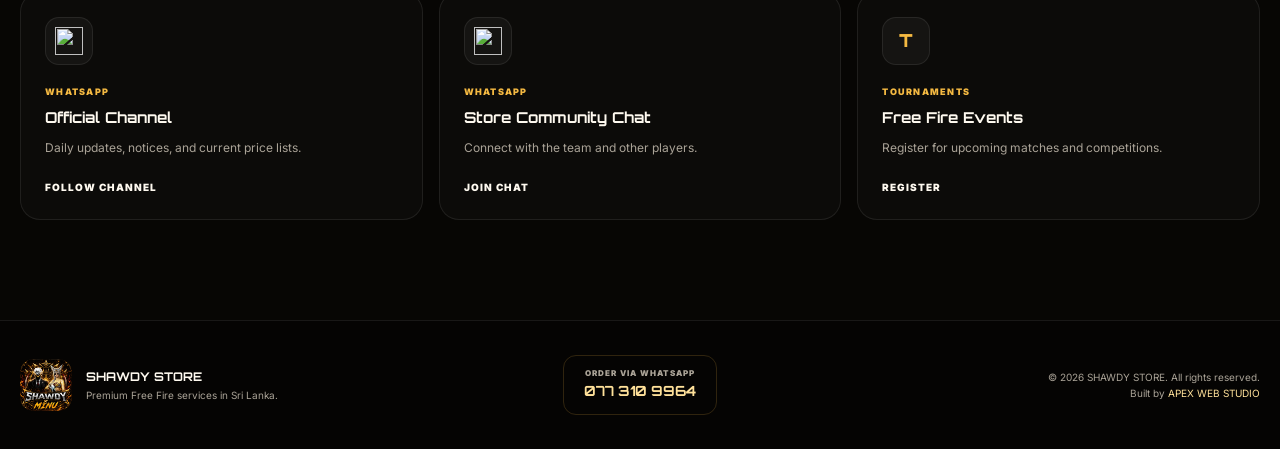
==== commit 8b0c5c75: "Add files via upload" ====
--- a/index.html
+++ b/index.html
@@ -1,29 +1,75 @@
 <!DOCTYPE html>
 <html lang="en">
 <head>
+    <!-- Basic SEO -->
     <meta charset="UTF-8">
     <meta name="viewport" content="width=device-width, initial-scale=1.0">
-    <meta name="description" content="SHAWDY X MINU STORE provides Free Fire diamond top-ups, memberships, Guild Glory, real profile likes, rare UID services, and SxS PC optimization in Sri Lanka.">
-    <meta name="keywords" content="SHAWDY X MINU STORE, Free Fire Diamonds Sri Lanka, Free Fire Top Up Sri Lanka, Free Fire Membership Sri Lanka, Free Fire Guild Glory Sri Lanka, Free Fire Likes Sri Lanka, Rare UID Sri Lanka, SxS Optimizer">
+    <title>SHAWDY STORE | Free Fire Diamonds, Top Ups & Gaming Services Sri Lanka</title>
+    <meta name="description" content="SHAWDY STORE Sri Lanka offers fast and trusted Free Fire diamond top-ups, memberships, Guild Glory, profile likes, rare UID services, and gaming optimization solutions.">
+
+    <meta name="keywords" content="
+    SHAWDY STORE,
+    Free Fire Diamonds Sri Lanka,
+    Free Fire Top Up Sri Lanka,
+    Free Fire Membership Sri Lanka,
+    Free Fire Guild Glory,
+    Free Fire Likes Sri Lanka,
+    Free Fire UID Services,
+    Rare UID Sri Lanka,
+    Gaming Store Sri Lanka,
+    SxS Optimizer,
+    Free Fire Services">
+
     <meta name="author" content="Sanija Sathnindu Jayawickrama">
-    <meta name="creator" content="Sanija Jayawickrama">
+    <meta name="creator" content="APEX WEB STUDIO">
     <meta name="robots" content="index, follow">
-
+    <meta name="googlebot" content="index, follow">
+
+    <!-- Canonical URL -->
+    <link rel="canonical" href="https://www.shawdystore.com/">
+
+    <!-- Open Graph SEO (Facebook / WhatsApp / Messenger) -->
     <meta property="og:type" content="website">
-    <meta property="og:title" content="SHAWDY × MINU STORE | Premium Free Fire Services">
-    <meta property="og:description" content="Fast, trusted Free Fire Guild Glory, profile likes, rare UID services, and PC optimization for Sri Lankan players.">
-    <meta property="og:image" content="ASSETS/Branding/shawdy-minu-store.webp">
-    <meta property="og:image:alt" content="SHAWDY X MINU STORE official artwork">
+    <meta property="og:url" content="https://www.shawdystore.com/">
+    <meta property="og:title" content="SHAWDY STORE | Premium Free Fire Gaming Services Sri Lanka">
+    <meta property="og:description" content="Buy Free Fire diamonds, memberships, Guild Glory, likes, rare UID services and gaming solutions from SHAWDY STORE Sri Lanka.">
+    <meta property="og:image" content="https://www.shawdystore.com/ASSETS/Branding/shawdy-icon-512x512.png">
+    <meta property="og:image:width" content="512">
+    <meta property="og:image:height" content="512">
+    <meta property="og:image:alt" content="SHAWDY STORE Official Logo">
+    <meta property="og:site_name" content="SHAWDY STORE">
+
+
+    <!-- Twitter Card -->
     <meta name="twitter:card" content="summary_large_image">
+    <meta name="twitter:title" content="SHAWDY STORE | Free Fire Diamonds Sri Lanka">
+    <meta name="twitter:description" content="Fast and trusted Free Fire top-ups, memberships, Guild Glory and gaming services in Sri Lanka.">
+    <meta name="twitter:image" content="https://www.shawdystore.com/ASSETS/Branding/shawdy-icon-512x512.png">
+
+    <!-- Browser Theme -->
     <meta name="theme-color" content="#080706">
-
-    <title>SHAWDY × MINU STORE | Premium Free Fire Services</title>
-
+    <meta name="msapplication-TileColor" content="#080706">
+
+    <!-- Favicon Package -->
+
+    <link rel="icon" type="image/x-icon" href="ASSETS/Branding/favicon.ico">
+
+    <link rel="icon" type="image/png" sizes="16x16" href="ASSETS/Branding/shawdy-icon-16x16.png">
+    <link rel="icon" type="image/png" sizes="32x32" href="ASSETS/Branding/shawdy-icon-32x32.png">
+    <link rel="icon" type="image/png" sizes="48x48" href="ASSETS/Branding/shawdy-icon-48x48.png">
+
+    <link rel="icon" type="image/png" sizes="96x96" href="ASSETS/Branding/shawdy-icon-96x96.png">
+    <link rel="icon" type="image/png" sizes="192x192" href="ASSETS/Branding/shawdy-icon-192x192.png">
+    <link rel="icon" type="image/png" sizes="512x512" href="ASSETS/Branding/shawdy-icon-512x512.png">
+    <!-- Mobile / Apple -->
+    <link rel="apple-touch-icon" sizes="180x180" href="ASSETS/Branding/shawdy-icon-180x180.png">
+    <!-- Performance -->
     <link rel="preconnect" href="https://fonts.googleapis.com">
     <link rel="preconnect" href="https://fonts.gstatic.com" crossorigin>
     <link href="https://fonts.googleapis.com/css2?family=Inter:wght@400;500;600;700;800&family=Orbitron:wght@600;700;800;900&display=swap" rel="stylesheet">
-    <link rel="icon" type="image/png" href="ASSETS/Branding/favicon.png">
+    <!-- CSS -->
     <link rel="stylesheet" href="styles.css?v=3.0">
+
 </head>
 
 <body class="store-page">
@@ -31,17 +77,17 @@
 
     <div id="loader" aria-hidden="true">
         <div class="loader-mark">
-            <img src="ASSETS/Branding/favicon.png" alt="" width="96" height="96">
+            <img src="ASSETS/Branding/shawdy-icon-512x512.png" alt="" width="96" height="96">
             <span class="loader-ring"></span>
         </div>
     </div>
 
     <nav class="navbar" aria-label="Primary navigation">
         <div class="container nav-wrap">
-            <a class="brand" href="#home" aria-label="SHAWDY X MINU STORE home">
-                <img src="ASSETS/Branding/favicon.png" alt="SHAWDY X MINU STORE logo" class="nav-logo" width="52" height="52">
+            <a class="brand" href="#home" aria-label="SHAWDY STORE home">
+                <img src="ASSETS/Branding/shawdy-icon-512x512.png" alt="SHAWDY STORE logo" class="nav-logo" width="52" height="52">
                 <span class="brand-copy">
-                    <span class="brand-text">SHAWDY <b>×</b> MINU</span>
+                    <span class="brand-text">SHAWDY</span>
                     <small>Premium gaming store</small>
                 </span>
             </a>
@@ -78,7 +124,7 @@
                 <div class="hero-left">
                     <div class="mini-badge">Sri Lanka · Premium Free Fire Services</div>
                     <h1>
-                        <span class="hero-name">SHAWDY <i>×</i> MINU</span>
+                        <span class="hero-name">SHAWDY</span>
                         <span class="hero-store">STORE</span>
                     </h1>
                     <p class="hero-lead">Fast diamond top-ups, memberships, Guild Glory, real profile likes, rare UID services, and gaming tools—handled through WhatsApp.</p>
@@ -98,11 +144,11 @@
                 <div class="hero-right">
                     <figure class="hero-art-card">
                         <div class="hero-art-frame">
-                            <img src="ASSETS/Branding/shawdy-minu-store.webp" alt="SHAWDY X MINU STORE gaming characters and gold emblem" width="1100" height="1100" decoding="async">
+                            <img src="ASSETS/Branding/shawdy-minu-store.webp" alt="SHAWDY STORE gaming characters and gold emblem" width="1100" height="1100" decoding="async">
                         </div>
                         <figcaption>
-                            <span>Official collaboration</span>
-                            <strong>Two names. One trusted store.</strong>
+                            <span>Official gaming services</span>
+                            <strong>One & Only trusted store.</strong>
                         </figcaption>
                     </figure>
                 </div>
@@ -120,7 +166,7 @@
                                 <p>Flexible squad packages from 3 to 18 bots, with clear glory ranges and live order counts.</p>
                                 <a href="#guild" class="text-link">View guild packages</a>
                             </div>
-                            <img src="ASSETS/Branding/shawdy-minu-store.webp" alt="SHAWDY X MINU STORE collaboration artwork" width="1100" height="1100" decoding="async">
+                            <img src="ASSETS/Branding/shawdy-minu-store.webp" alt="SHAWDY STORE collaboration artwork" width="1100" height="1100" decoding="async">
                         </article>
 
                         <article class="carousel-slide promo-slide promo-slide-blue">
@@ -130,7 +176,7 @@
                                 <p>Choose 7, 14, or 28-day packages with simple pricing and dependable daily delivery.</p>
                                 <a href="#likes" class="text-link">Explore like packages</a>
                             </div>
-                            <img src="ASSETS/Admins/minu-gaming.webp" alt="Minu Gaming official artwork" width="760" height="760" loading="lazy" decoding="async">
+                            <img src="ASSETS/Admins/shawdy-live.webp" alt="SHAWDY LIVE official artwork" width="760" height="760" loading="lazy" decoding="async">
                         </article>
 
                         <article class="carousel-slide promo-slide promo-slide-red">
@@ -225,7 +271,7 @@
                         </label>
                         <input id="topupPlayerUid" class="topup-uid-input" type="text" inputmode="numeric" autocomplete="off" maxlength="20" placeholder="Enter player UID">
                         <button class="btn topup-order-button" id="topupOrderButton" type="button">Order now via WhatsApp</button>
-                        <p class="topup-order-note">You will choose Shawdy or Minu before WhatsApp opens. No online payment is collected here.</p>
+                        <p class="topup-order-note">You will choose Shawdy before WhatsApp opens. No online payment is collected here.</p>
                         <div class="topup-toast" id="topupToast" role="status" aria-live="polite"></div>
                     </div>
                 </aside>
@@ -405,7 +451,7 @@
                 <div class="optimizer-copy">
                     <span class="section-kicker">SxS Optimizer</span>
                     <h2>More FPS. Less latency. Cleaner performance.</h2>
-                    <p>Download the existing SxS Optimizer, view activation steps, and contact the team without leaving the SHAWDY × MINU experience.</p>
+                    <p>Download the existing SxS Optimizer, view activation steps, and contact the team without leaving the SHAWDY experience.</p>
                     <a class="btn primary" href="optimizer.html">Open optimizer page</a>
                 </div>
                 <div class="optimizer-visual">
@@ -479,7 +525,7 @@
         <div class="container footer-grid">
             <div class="footer-brand">
                 <img src="ASSETS/Branding/favicon.png" alt="" width="64" height="64" loading="lazy" decoding="async">
-                <div><strong>SHAWDY × MINU STORE</strong><span>Premium Free Fire services in Sri Lanka.</span></div>
+                <div><strong>SHAWDY STORE</strong><span>Premium Free Fire services in Sri Lanka.</span></div>
             </div>
 
             <a class="footer-contact" href="https://wa.me/94773109964" target="_blank" rel="noopener noreferrer">
@@ -488,8 +534,8 @@
             </a>
 
             <div class="legal-stack">
-                <p>© 2026 SHAWDY × MINU STORE. All rights reserved.</p>
-                <p class="dev-credit">Built by <a href="https://sanijasathnindu.github.io/Portfolio" target="_blank" rel="noopener noreferrer">Sanija Sathnindu</a></p>
+                <p>© 2026 SHAWDY STORE. All rights reserved.</p>
+                <p class="dev-credit">Built by <a href="https://apexwebstudio.sanija-web.site" target="_blank" rel="noopener noreferrer">APEX WEB STUDIO</a></p>
             </div>
         </div>
     </footer>
--- a/styles.css
+++ b/styles.css
@@ -904,11 +904,11 @@
     position: relative;
     isolation: isolate;
     overflow: hidden;
-    border-block: 1px solid rgba(155, 108, 255, 0.12);
+    border-block: 1px solid rgba(231, 76, 245, 0.12);
     background:
-        radial-gradient(circle at 8% 8%, rgba(155, 108, 255, 0.10), transparent 28rem),
-        radial-gradient(circle at 92% 32%, rgba(255, 79, 195, 0.08), transparent 30rem),
-        linear-gradient(180deg, rgba(14, 8, 24, 0.86), rgba(7, 6, 4, 0.96));
+        radial-gradient(circle at 8% 8%, rgba(62, 2, 190, 0.1), transparent 28rem),
+        radial-gradient(circle at 92% 32%, rgba(56, 12, 41, 0.08), transparent 30rem),
+        linear-gradient(180deg, rgba(58, 12, 88, 0.86), rgba(7, 6, 4, 0.96));
 }
 
 .topup-orb {
